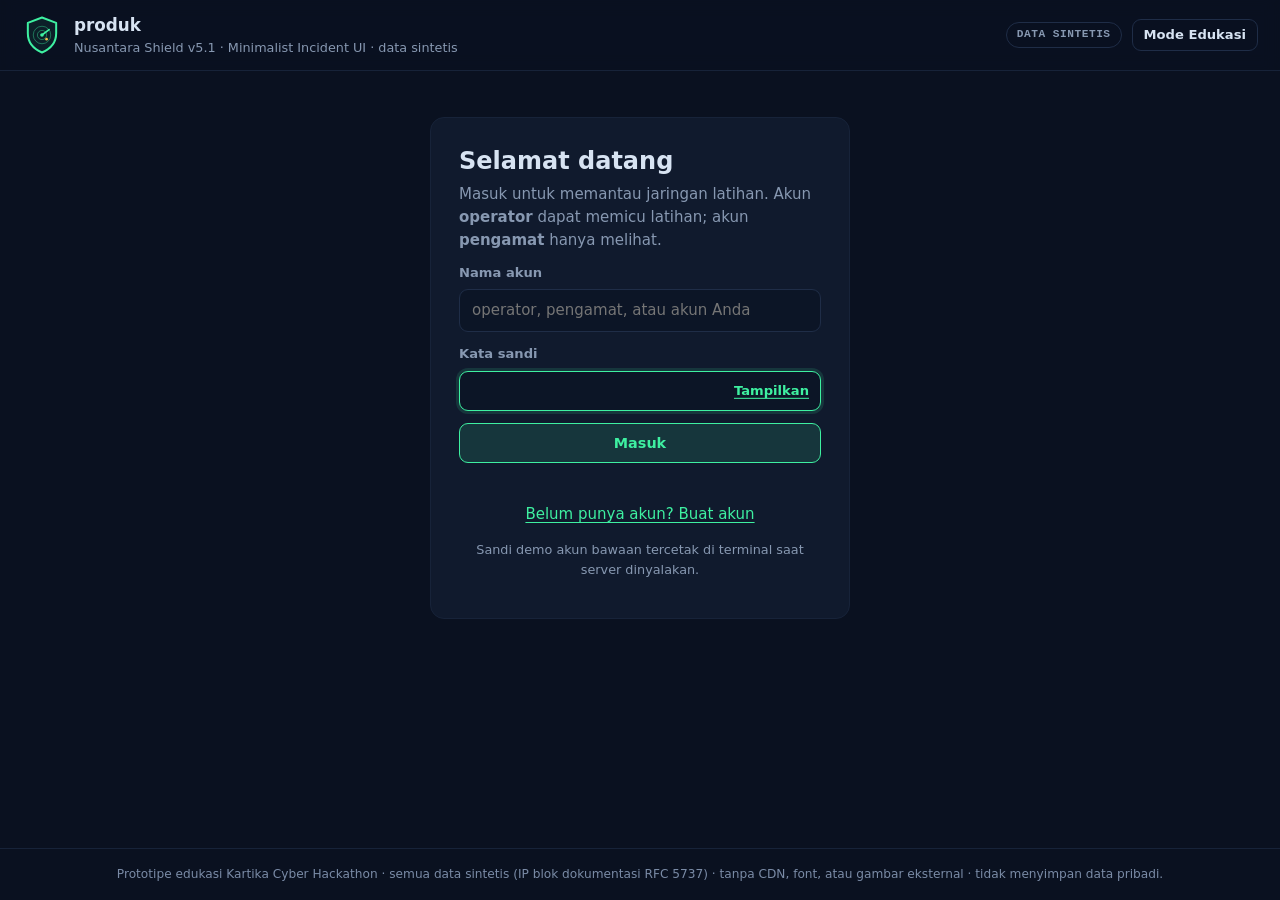
==== static/index.html @ 39dd7bf5 "Linimasa 60 menit, pita anomali AI per aset, KPI MTTC dan insiden - Linimasa 60 x 1 menit berlabel "" ====
<!DOCTYPE html>
<html lang="id">
<head>
  <meta charset="utf-8">
  <meta name="viewport" content="width=device-width, initial-scale=1">
  <meta name="color-scheme" content="dark">
  <title>Nusantara Shield v5.1</title>
  <!-- Semua gaya & skrip berasal dari server sendiri (sesuai Content-Security-Policy).
       Tidak ada CDN, font, atau gambar dari luar: aplikasi siap berjalan tanpa internet. -->
  <link rel="stylesheet" href="/static/style.css">
  <script src="/static/penjadwal.js" defer></script>  <!-- Fase 3: satu mesin animasi berbasis visibilitas -->
  <script src="/static/radar.js" defer></script>
  <script src="/static/peta.js" defer></script>
  <script src="/static/app.js" defer></script>
</head>
<body>
  <a class="lewati" href="#konten">Lewati ke konten</a>

  <!-- ===================== KEPALA ===================== -->
  <header class="kepala">
    <div class="merek">
      <!-- Logo generik: perisai abstrak + sapuan radar. Bukan logo instansi mana pun. -->
      <svg class="logo" viewBox="0 0 48 48" role="img" aria-label="Logo sistem">
        <path class="logo-perisai" d="M24 3 41 9.5V22c0 11-7.4 19-17 23C14.4 41 7 33 7 22V9.5Z"/>
        <circle class="logo-cincin" cx="24" cy="24" r="10.5"/>
        <circle class="logo-cincin" cx="24" cy="24" r="5.5"/>
        <path class="logo-sapu" d="M24 24 32.5 17.5"/>
        <circle class="logo-pusat" cx="24" cy="24" r="2.2"/>
        <circle class="logo-titik" cx="29.5" cy="29" r="1.6"/>
      </svg>
      <div>
        <p class="nama-produk" data-istilah="produk"></p>
        <p class="sub">Nusantara Shield v5.1 · Minimalist Incident UI · data sintetis</p>
      </div>
    </div>
    <div class="kepala-kanan">
      <span id="pil-postur" class="pil-status" data-tingkat="aman" hidden><span class="led"></span><span id="pil-postur-teks">Aman</span></span>
      <span id="koneksi" class="koneksi" data-status="mati" hidden title="Status sambungan ke server"><span class="led"></span><span id="koneksi-teks">–</span></span>
      <span class="lencana-demo" title="Seluruh data dalam aplikasi ini buatan, bukan data warga">Data sintetis</span>
      <button id="tombol-edu" class="tombol halus kecil" type="button" aria-pressed="false">Mode Edukasi</button>
      <div id="info-sesi" class="sesi" hidden>
        <span class="avatar" aria-hidden="true" id="avatar-sesi"></span>
        <span><span id="nama-sesi" class="tebal"></span> <span id="peran-sesi" class="redup"></span></span>
        <button id="tombol-keluar" class="tombol halus kecil" type="button">Keluar</button>
      </div>
    </div>
  </header>

  <main id="konten">
    <!-- ===================== LOGIN ===================== -->
    <section id="bagian-login" class="login-wadah" aria-labelledby="judul-login">
      <div class="kartu login-kartu">
        <h1 id="judul-login">Selamat datang</h1>
        <p class="redup">Masuk untuk memantau jaringan latihan. Akun <b>operator</b> dapat memicu latihan; akun <b>pengamat</b> hanya melihat.</p>
        <form id="form-login" autocomplete="off" novalidate>
          <label class="bidang">
            <span>Nama akun</span>
            <input id="login-nama" type="text" maxlength="20" required autocomplete="username"
                   autocapitalize="none" spellcheck="false" placeholder="operator, pengamat, atau akun Anda">
          </label>
          <label class="bidang">
            <span>Kata sandi</span>
            <span class="input-sandi">
              <input id="login-sandi" type="password" maxlength="128" required autocomplete="current-password">
              <button type="button" id="intip-sandi" class="tautan kecil" aria-pressed="false">Tampilkan</button>
            </span>
          </label>
          <button class="tombol utama penuh" type="submit" id="tombol-masuk">Masuk</button>
          <p id="pesan-login" class="pesan galat" role="alert"></p>
        </form>

        <!-- Fase 5 (audit #7): pendaftaran akun mandiri -->
        <form id="form-daftar" autocomplete="off" novalidate hidden aria-labelledby="judul-daftar">
          <h2 id="judul-daftar" class="judul-daftar">Buat akun baru</h2>
          <label class="bidang">
            <span>Nama akun</span>
            <input id="daftar-nama" type="text" maxlength="20" required autocomplete="username" autocapitalize="none"
                   spellcheck="false" aria-describedby="petunjuk-nama">
            <small id="petunjuk-nama" class="petunjuk">3–20 karakter: huruf kecil, angka, atau _ · diawali huruf</small>
          </label>
          <label class="bidang">
            <span>Kata sandi <small class="redup">(minimal 12 karakter)</small></span>
            <input id="daftar-sandi" type="password" maxlength="128" required autocomplete="new-password">
          </label>
          <label class="bidang">
            <span>Ulangi kata sandi</span>
            <input id="daftar-sandi2" type="password" maxlength="128" required autocomplete="new-password">
          </label>
          <fieldset class="pilih-peran">
            <legend>Peran</legend>
            <label><input type="radio" name="daftar-peran" value="pengamat" checked>
              <span><b>Pengamat</b><small>Hanya melihat dasbor. Bisa dibuat siapa saja.</small></span></label>
            <label><input type="radio" name="daftar-peran" value="operator">
              <span><b>Operator</b><small>Bisa memicu latihan &amp; isolasi. Wajib kode undangan dari administrator.</small></span></label>
          </fieldset>
          <label class="bidang" id="bidang-kode" hidden>
            <span>Kode undangan operator</span>
            <input id="daftar-kode" type="password" maxlength="128" autocomplete="off">
          </label>
          <button class="tombol utama penuh" type="submit" id="tombol-daftar">Buat akun</button>
          <p id="pesan-daftar" class="pesan galat" role="alert"></p>
        </form>
        <p class="ganti-form"><button type="button" class="tautan" id="ganti-form" aria-controls="form-daftar">Belum punya akun? Buat akun</button></p>
        <p class="catatan-kecil">Sandi demo akun bawaan tercetak di terminal saat server dinyalakan.</p>
      </div>
    </section>

    <!-- ===================== APLIKASI ===================== -->
    <div id="aplikasi" hidden>

      <!-- ========== TATA POSKO 24 JAM ==========
           Kiri: gambaran (topologi/peta + radio CTI). Kanan: REL KEPUTUSAN yang selalu terlihat
           (lengket saat digulir): Action Center → Prediksi CTI + AI (WASPADA) → Log. -->
      <div class="tata-posko">
        <div class="tata-pantau">
        <!-- ========== EXECUTIVE OVERVIEW (panel utama lebar) ========== -->
        <section id="exec" class="panel exec" data-postur="aman" aria-labelledby="judul-exec">
          <h2 id="judul-exec">Executive Overview
            <span class="sakelar-tampilan" role="group" aria-label="Mode tampilan Executive Overview">
              <button type="button" class="sakelar" id="mode-makro" data-mode="makro" aria-pressed="false">
                <svg viewBox="0 0 24 24" aria-hidden="true"><circle cx="12" cy="12" r="9"/><path d="M3 12h18M12 3c3 3.2 3 14.8 0 18M12 3c-3 3.2-3 14.8 0 18"/></svg>
                Peta Global <small>Makro</small><i class="titik-notif" hidden></i></button>
              <button type="button" class="sakelar" id="mode-mikro" data-mode="mikro" aria-pressed="true">
                <svg viewBox="0 0 24 24" aria-hidden="true"><rect x="3" y="4" width="7" height="5" rx="1.5"/><rect x="14" y="4" width="7" height="5" rx="1.5"/><rect x="8.5" y="15" width="7" height="5" rx="1.5"/><path d="M6.5 9v2.5h11V9M12 11.5V15"/></svg>
                Topologi Internal <small>Mikro</small><i class="titik-notif" hidden></i></button>
            </span>
            <small id="cap-waktu">menunggu data…</small></h2>
          <div class="exec-grid tunggal">
            <div>
              <div id="postur" class="postur" data-tingkat="aman">
                <div class="label-kecil">Postur</div>
                <div class="postur-nilai" id="postur-nilai">–</div>
                <p class="postur-ringkas" id="postur-ringkas" aria-live="polite">Menyambung ke server…</p>
              </div>
              <div id="kesiapan" class="kesiapan" data-huruf="–">
                <div class="label-kecil" data-istilah="kesiapan"></div>
                <div class="kesiapan-isi">
                  <div class="kesiapan-huruf" id="kesiapan-huruf" aria-live="polite">–</div>
                  <div class="kesiapan-sub">
                    <span>Kerawanan <b id="kesiapan-k">–</b></span>
                    <span>Insiden <b id="kesiapan-i">–</b></span>
                  </div>
                </div>
                <div class="kesiapan-layanan" id="kesiapan-layanan" aria-label="Nilai per layanan"></div>
              </div>
              <div class="kpis">
                <div class="kpi"><div class="k">Aset sehat</div><div class="v" id="kpi-sehat">–</div></div>
                <div class="kpi"><div class="k">Host terpantau</div><div class="v" id="kpi-host">–</div></div>
                <div class="kpi"><div class="k">Anomali aktif</div><div class="v" id="kpi-anomali">–</div></div>
                <div class="kpi"><div class="k">Kepatuhan backup</div><div class="v" id="kpi-backup">–</div></div>
                <div class="kpi" title="Rata-rata waktu dari insiden dimulai sampai langkah penahanan playbook selesai, untuk semua insiden sejak posko aktif"><div class="k">Waktu respons (MTTC)</div><div class="v" id="kpi-mttc">–</div></div>
                <div class="kpi" title="Jumlah insiden latihan yang dimulai sejak posko dibuka (atau sejak demo diatur ulang)"><div class="k">Insiden sejak posko aktif</div><div class="v" id="kpi-insiden">–</div></div>
              </div>
            </div>
            <div>
              <!-- ===== MODE MAKRO: Peta Ancaman Global (satelit pemantau) ===== -->
              <div id="tampilan-makro" class="tampilan" hidden>
                <div class="peta-kotak" id="peta-kotak">
                  <svg class="peta" viewBox="0 0 1000 361" role="img"
                       aria-label="Peta ancaman global: titik-titik daratan dunia dengan Nusantara di tengah; garis lengkung menunjukkan arah datangnya ancaman simulasi">
                    <g class="peta-garis-lintang">
                      <path d="M0 208.3H1000"/><path class="tropis" d="M0 143.2H1000M0 273.4H1000"/>
                    </g>
                    <!-- Peta dunia dot-matrix: 2726 titik, sumber garis pantai: Natural Earth (domain publik) lewat world-atlas; viewBox 0 0 1000 361 -->
                    <path class="peta-daratan" d="M828.5 3.5h0M835.4 3.5h0M842.4 3.5h0M849.3 3.5h0M897.9 3.5h0M911.8 3.5h0M918.8 3.5h0M932.6 3.5h0M22.9 3.5h0M29.9 3.5h0M36.8 3.5h0M43.8 3.5h0M50.7 3.5h0M57.6 3.5h0M64.6 3.5h0M71.5 3.5h0M78.5 3.5h0M85.4 3.5h0M92.4 3.5h0M99.3 3.5h0M106.3 3.5h0M113.2 3.5h0M328.5 3.5h0M411.8 3.5h0M418.8 3.5h0M425.7 3.5h0M432.6 3.5h0M439.6 3.5h0M446.5 3.5h0M453.5 3.5h0M460.4 3.5h0M467.4 3.5h0M481.3 3.5h0M564.6 3.5h0M675.7 10.4h0M738.2 10.4h0M849.3 10.4h0M856.3 10.4h0M863.2 10.4h0M870.1 10.4h0M877.1 10.4h0M904.9 10.4h0M911.8 10.4h0M932.6 10.4h0M939.6 10.4h0M946.5 10.4h0M953.5 10.4h0M960.4 10.4h0M967.4 10.4h0M974.3 10.4h0M22.9 10.4h0M29.9 10.4h0M36.8 10.4h0M43.8 10.4h0M50.7 10.4h0M57.6 10.4h0M64.6 10.4h0M71.5 10.4h0M78.5 10.4h0M85.4 10.4h0M92.4 10.4h0M99.3 10.4h0M106.3 10.4h0M321.5 10.4h0M363.2 10.4h0M370.1 10.4h0M377.1 10.4h0M391 10.4h0M397.9 10.4h0M404.9 10.4h0M411.8 10.4h0M418.8 10.4h0M425.7 10.4h0M432.6 10.4h0M439.6 10.4h0M446.5 10.4h0M453.5 10.4h0M460.4 10.4h0M467.4 10.4h0M474.3 10.4h0M481.3 10.4h0M488.2 10.4h0M495.1 10.4h0M502.1 10.4h0M509 10.4h0M516 10.4h0M522.9 10.4h0M529.9 10.4h0M543.8 10.4h0M550.7 10.4h0M557.6 10.4h0M564.6 10.4h0M571.5 10.4h0M578.5 10.4h0M585.4 10.4h0M592.4 10.4h0M717.4 17.4h0M724.3 17.4h0M731.3 17.4h0M738.2 17.4h0M745.1 17.4h0M752.1 17.4h0M759 17.4h0M766 17.4h0M772.9 17.4h0M779.9 17.4h0M786.8 17.4h0M793.8 17.4h0M800.7 17.4h0M807.6 17.4h0M814.6 17.4h0M821.5 17.4h0M828.5 17.4h0M835.4 17.4h0M842.4 17.4h0M849.3 17.4h0M863.2 17.4h0M877.1 17.4h0M904.9 17.4h0M918.8 17.4h0M925.7 17.4h0M939.6 17.4h0M960.4 17.4h0M967.4 17.4h0M974.3 17.4h0M981.3 17.4h0M36.8 17.4h0M43.8 17.4h0M50.7 17.4h0M57.6 17.4h0M64.6 17.4h0M71.5 17.4h0M78.5 17.4h0M85.4 17.4h0M92.4 17.4h0M99.3 17.4h0M217.4 17.4h0M224.3 17.4h0M231.3 17.4h0M238.2 17.4h0M245.1 17.4h0M252.1 17.4h0M259 17.4h0M266 17.4h0M272.9 17.4h0M307.6 17.4h0M321.5 17.4h0M335.4 17.4h0M342.4 17.4h0M349.3 17.4h0M356.3 17.4h0M370.1 17.4h0M384 17.4h0M391 17.4h0M397.9 17.4h0M404.9 17.4h0M411.8 17.4h0M418.8 17.4h0M425.7 17.4h0M432.6 17.4h0M439.6 17.4h0M446.5 17.4h0M453.5 17.4h0M460.4 17.4h0M467.4 17.4h0M474.3 17.4h0M481.3 17.4h0M488.2 17.4h0M495.1 17.4h0M502.1 17.4h0M509 17.4h0M516 17.4h0M522.9 17.4h0M529.9 17.4h0M536.8 17.4h0M543.8 17.4h0M550.7 17.4h0M557.6 17.4h0M564.6 17.4h0M571.5 17.4h0M578.5 17.4h0M585.4 17.4h0M592.4 17.4h0M599.3 17.4h0M606.3 17.4h0M613.2 17.4h0M627.1 17.4h0M634 17.4h0M641 17.4h0M647.9 17.4h0M654.9 17.4h0M661.8 17.4h0M668.8 17.4h0M675.7 24.3h0M682.6 24.3h0M689.6 24.3h0M696.5 24.3h0M731.3 24.3h0M738.2 24.3h0M745.1 24.3h0M752.1 24.3h0M759 24.3h0M766 24.3h0M772.9 24.3h0M779.9 24.3h0M786.8 24.3h0M793.8 24.3h0M800.7 24.3h0M807.6 24.3h0M814.6 24.3h0M821.5 24.3h0M828.5 24.3h0M835.4 24.3h0M842.4 24.3h0M849.3 24.3h0M856.3 24.3h0M863.2 24.3h0M870.1 24.3h0M877.1 24.3h0M884 24.3h0M891 24.3h0M897.9 24.3h0M904.9 24.3h0M911.8 24.3h0M918.8 24.3h0M925.7 24.3h0M932.6 24.3h0M967.4 24.3h0M974.3 24.3h0M981.3 24.3h0M988.2 24.3h0M995.1 24.3h0M29.9 24.3h0M36.8 24.3h0M43.8 24.3h0M50.7 24.3h0M57.6 24.3h0M64.6 24.3h0M71.5 24.3h0M127.1 24.3h0M217.4 24.3h0M224.3 24.3h0M231.3 24.3h0M238.2 24.3h0M245.1 24.3h0M252.1 24.3h0M259 24.3h0M266 24.3h0M279.9 24.3h0M300.7 24.3h0M307.6 24.3h0M314.6 24.3h0M321.5 24.3h0M328.5 24.3h0M335.4 24.3h0M342.4 24.3h0M349.3 24.3h0M356.3 24.3h0M363.2 24.3h0M370.1 24.3h0M377.1 24.3h0M384 24.3h0M391 24.3h0M397.9 24.3h0M404.9 24.3h0M411.8 24.3h0M418.8 24.3h0M425.7 24.3h0M432.6 24.3h0M439.6 24.3h0M446.5 24.3h0M453.5 24.3h0M460.4 24.3h0M467.4 24.3h0M474.3 24.3h0M481.3 24.3h0M488.2 24.3h0M495.1 24.3h0M502.1 24.3h0M509 24.3h0M516 24.3h0M522.9 24.3h0M529.9 24.3h0M536.8 24.3h0M543.8 24.3h0M550.7 24.3h0M557.6 24.3h0M564.6 24.3h0M571.5 24.3h0M578.5 24.3h0M585.4 24.3h0M592.4 24.3h0M599.3 24.3h0M606.3 24.3h0M613.2 24.3h0M620.1 24.3h0M627.1 24.3h0M634 24.3h0M641 24.3h0M647.9 24.3h0M654.9 24.3h0M661.8 24.3h0M668.8 24.3h0M731.3 31.3h0M738.2 31.3h0M745.1 31.3h0M752.1 31.3h0M759 31.3h0M766 31.3h0M772.9 31.3h0M779.9 31.3h0M786.8 31.3h0M793.8 31.3h0M800.7 31.3h0M807.6 31.3h0M814.6 31.3h0M821.5 31.3h0M828.5 31.3h0M835.4 31.3h0M842.4 31.3h0M849.3 31.3h0M856.3 31.3h0M863.2 31.3h0M870.1 31.3h0M877.1 31.3h0M884 31.3h0M891 31.3h0M897.9 31.3h0M904.9 31.3h0M911.8 31.3h0M918.8 31.3h0M932.6 31.3h0M946.5 31.3h0M974.3 31.3h0M981.3 31.3h0M988.2 31.3h0M29.9 31.3h0M36.8 31.3h0M43.8 31.3h0M50.7 31.3h0M57.6 31.3h0M120.1 31.3h0M196.5 31.3h0M203.5 31.3h0M210.4 31.3h0M217.4 31.3h0M224.3 31.3h0M238.2 31.3h0M245.1 31.3h0M252.1 31.3h0M259 31.3h0M266 31.3h0M272.9 31.3h0M279.9 31.3h0M286.8 31.3h0M293.8 31.3h0M300.7 31.3h0M307.6 31.3h0M314.6 31.3h0M321.5 31.3h0M328.5 31.3h0M335.4 31.3h0M342.4 31.3h0M349.3 31.3h0M356.3 31.3h0M363.2 31.3h0M370.1 31.3h0M377.1 31.3h0M384 31.3h0M391 31.3h0M397.9 31.3h0M404.9 31.3h0M411.8 31.3h0M418.8 31.3h0M425.7 31.3h0M432.6 31.3h0M439.6 31.3h0M446.5 31.3h0M453.5 31.3h0M460.4 31.3h0M467.4 31.3h0M474.3 31.3h0M481.3 31.3h0M488.2 31.3h0M495.1 31.3h0M502.1 31.3h0M509 31.3h0M516 31.3h0M522.9 31.3h0M529.9 31.3h0M536.8 31.3h0M543.8 31.3h0M550.7 31.3h0M557.6 31.3h0M564.6 31.3h0M571.5 31.3h0M578.5 31.3h0M585.4 31.3h0M592.4 31.3h0M599.3 31.3h0M606.3 31.3h0M613.2 31.3h0M620.1 31.3h0M627.1 31.3h0M634 31.3h0M641 31.3h0M647.9 31.3h0M654.9 31.3h0M661.8 31.3h0M717.4 38.2h0M724.3 38.2h0M731.3 38.2h0M738.2 38.2h0M745.1 38.2h0M752.1 38.2h0M759 38.2h0M766 38.2h0M772.9 38.2h0M779.9 38.2h0M786.8 38.2h0M793.8 38.2h0M800.7 38.2h0M807.6 38.2h0M814.6 38.2h0M821.5 38.2h0M828.5 38.2h0M835.4 38.2h0M842.4 38.2h0M849.3 38.2h0M856.3 38.2h0M863.2 38.2h0M870.1 38.2h0M877.1 38.2h0M884 38.2h0M891 38.2h0M897.9 38.2h0M904.9 38.2h0M960.4 38.2h0M967.4 38.2h0M43.8 38.2h0M50.7 38.2h0M189.6 38.2h0M196.5 38.2h0M203.5 38.2h0M210.4 38.2h0M217.4 38.2h0M238.2 38.2h0M245.1 38.2h0M252.1 38.2h0M259 38.2h0M266 38.2h0M272.9 38.2h0M279.9 38.2h0M286.8 38.2h0M293.8 38.2h0M300.7 38.2h0M307.6 38.2h0M314.6 38.2h0M321.5 38.2h0M328.5 38.2h0M335.4 38.2h0M342.4 38.2h0M349.3 38.2h0M356.3 38.2h0M363.2 38.2h0M370.1 38.2h0M377.1 38.2h0M384 38.2h0M391 38.2h0M397.9 38.2h0M404.9 38.2h0M411.8 38.2h0M418.8 38.2h0M425.7 38.2h0M432.6 38.2h0M439.6 38.2h0M446.5 38.2h0M453.5 38.2h0M460.4 38.2h0M467.4 38.2h0M474.3 38.2h0M481.3 38.2h0M488.2 38.2h0M495.1 38.2h0M502.1 38.2h0M509 38.2h0M516 38.2h0M522.9 38.2h0M529.9 38.2h0M536.8 38.2h0M543.8 38.2h0M550.7 38.2h0M557.6 38.2h0M564.6 38.2h0M571.5 38.2h0M578.5 38.2h0M585.4 38.2h0M592.4 38.2h0M599.3 38.2h0M606.3 38.2h0M620.1 38.2h0M634 38.2h0M641 38.2h0M647.9 38.2h0M738.2 45.1h0M745.1 45.1h0M800.7 45.1h0M807.6 45.1h0M814.6 45.1h0M821.5 45.1h0M828.5 45.1h0M835.4 45.1h0M842.4 45.1h0M849.3 45.1h0M856.3 45.1h0M863.2 45.1h0M870.1 45.1h0M877.1 45.1h0M884 45.1h0M891 45.1h0M897.9 45.1h0M904.9 45.1h0M911.8 45.1h0M960.4 45.1h0M967.4 45.1h0M974.3 45.1h0M981.3 45.1h0M988.2 45.1h0M995.1 45.1h0M189.6 45.1h0M196.5 45.1h0M203.5 45.1h0M210.4 45.1h0M217.4 45.1h0M238.2 45.1h0M245.1 45.1h0M252.1 45.1h0M259 45.1h0M266 45.1h0M272.9 45.1h0M279.9 45.1h0M286.8 45.1h0M293.8 45.1h0M300.7 45.1h0M307.6 45.1h0M314.6 45.1h0M321.5 45.1h0M328.5 45.1h0M335.4 45.1h0M342.4 45.1h0M349.3 45.1h0M356.3 45.1h0M363.2 45.1h0M370.1 45.1h0M377.1 45.1h0M384 45.1h0M391 45.1h0M397.9 45.1h0M404.9 45.1h0M411.8 45.1h0M418.8 45.1h0M425.7 45.1h0M432.6 45.1h0M439.6 45.1h0M446.5 45.1h0M453.5 45.1h0M460.4 45.1h0M467.4 45.1h0M474.3 45.1h0M481.3 45.1h0M488.2 45.1h0M495.1 45.1h0M502.1 45.1h0M509 45.1h0M516 45.1h0M522.9 45.1h0M529.9 45.1h0M536.8 45.1h0M543.8 45.1h0M550.7 45.1h0M557.6 45.1h0M564.6 45.1h0M620.1 45.1h0M627.1 45.1h0M731.3 52.1h0M807.6 52.1h0M814.6 52.1h0M821.5 52.1h0M828.5 52.1h0M835.4 52.1h0M842.4 52.1h0M849.3 52.1h0M856.3 52.1h0M863.2 52.1h0M870.1 52.1h0M877.1 52.1h0M884 52.1h0M891 52.1h0M897.9 52.1h0M904.9 52.1h0M911.8 52.1h0M918.8 52.1h0M925.7 52.1h0M953.5 52.1h0M960.4 52.1h0M967.4 52.1h0M974.3 52.1h0M981.3 52.1h0M988.2 52.1h0M995.1 52.1h0M161.8 52.1h0M196.5 52.1h0M210.4 52.1h0M231.3 52.1h0M238.2 52.1h0M245.1 52.1h0M252.1 52.1h0M259 52.1h0M266 52.1h0M272.9 52.1h0M279.9 52.1h0M286.8 52.1h0M293.8 52.1h0M300.7 52.1h0M307.6 52.1h0M314.6 52.1h0M321.5 52.1h0M328.5 52.1h0M335.4 52.1h0M342.4 52.1h0M349.3 52.1h0M356.3 52.1h0M363.2 52.1h0M370.1 52.1h0M377.1 52.1h0M384 52.1h0M391 52.1h0M397.9 52.1h0M404.9 52.1h0M411.8 52.1h0M418.8 52.1h0M425.7 52.1h0M432.6 52.1h0M439.6 52.1h0M446.5 52.1h0M453.5 52.1h0M460.4 52.1h0M467.4 52.1h0M474.3 52.1h0M481.3 52.1h0M488.2 52.1h0M495.1 52.1h0M502.1 52.1h0M509 52.1h0M516 52.1h0M522.9 52.1h0M529.9 52.1h0M536.8 52.1h0M543.8 52.1h0M550.7 52.1h0M606.3 52.1h0M613.2 52.1h0M620.1 52.1h0M814.6 59h0M821.5 59h0M828.5 59h0M835.4 59h0M842.4 59h0M849.3 59h0M856.3 59h0M863.2 59h0M870.1 59h0M877.1 59h0M884 59h0M891 59h0M897.9 59h0M904.9 59h0M911.8 59h0M918.8 59h0M925.7 59h0M932.6 59h0M939.6 59h0M953.5 59h0M960.4 59h0M967.4 59h0M974.3 59h0M981.3 59h0M988.2 59h0M995.1 59h0M2.1 59h0M9 59h0M147.9 59h0M154.9 59h0M168.8 59h0M196.5 59h0M203.5 59h0M210.4 59h0M217.4 59h0M224.3 59h0M231.3 59h0M238.2 59h0M245.1 59h0M252.1 59h0M259 59h0M266 59h0M272.9 59h0M279.9 59h0M286.8 59h0M293.8 59h0M300.7 59h0M307.6 59h0M314.6 59h0M321.5 59h0M328.5 59h0M335.4 59h0M342.4 59h0M349.3 59h0M356.3 59h0M363.2 59h0M370.1 59h0M377.1 59h0M384 59h0M391 59h0M397.9 59h0M404.9 59h0M411.8 59h0M418.8 59h0M425.7 59h0M432.6 59h0M439.6 59h0M446.5 59h0M453.5 59h0M460.4 59h0M467.4 59h0M474.3 59h0M481.3 59h0M488.2 59h0M495.1 59h0M502.1 59h0M509 59h0M516 59h0M522.9 59h0M529.9 59h0M536.8 59h0M543.8 59h0M550.7 59h0M557.6 59h0M606.3 59h0M613.2 59h0M821.5 66h0M828.5 66h0M835.4 66h0M842.4 66h0M849.3 66h0M856.3 66h0M863.2 66h0M870.1 66h0M877.1 66h0M884 66h0M891 66h0M897.9 66h0M904.9 66h0M911.8 66h0M918.8 66h0M925.7 66h0M932.6 66h0M939.6 66h0M946.5 66h0M953.5 66h0M960.4 66h0M967.4 66h0M974.3 66h0M981.3 66h0M988.2 66h0M995.1 66h0M2.1 66h0M9 66h0M16 66h0M168.8 66h0M175.7 66h0M182.6 66h0M189.6 66h0M196.5 66h0M203.5 66h0M210.4 66h0M217.4 66h0M224.3 66h0M231.3 66h0M238.2 66h0M245.1 66h0M252.1 66h0M259 66h0M266 66h0M272.9 66h0M279.9 66h0M286.8 66h0M293.8 66h0M300.7 66h0M307.6 66h0M314.6 66h0M321.5 66h0M328.5 66h0M335.4 66h0M342.4 66h0M349.3 66h0M356.3 66h0M363.2 66h0M370.1 66h0M377.1 66h0M384 66h0M391 66h0M397.9 66h0M404.9 66h0M411.8 66h0M418.8 66h0M425.7 66h0M432.6 66h0M439.6 66h0M446.5 66h0M453.5 66h0M460.4 66h0M467.4 66h0M474.3 66h0M481.3 66h0M488.2 66h0M495.1 66h0M502.1 66h0M509 66h0M516 66h0M522.9 66h0M529.9 66h0M536.8 66h0M543.8 66h0M550.7 66h0M557.6 66h0M828.5 72.9h0M835.4 72.9h0M842.4 72.9h0M849.3 72.9h0M856.3 72.9h0M863.2 72.9h0M870.1 72.9h0M877.1 72.9h0M884 72.9h0M891 72.9h0M897.9 72.9h0M904.9 72.9h0M911.8 72.9h0M918.8 72.9h0M925.7 72.9h0M932.6 72.9h0M939.6 72.9h0M946.5 72.9h0M953.5 72.9h0M960.4 72.9h0M967.4 72.9h0M974.3 72.9h0M988.2 72.9h0M16 72.9h0M168.8 72.9h0M175.7 72.9h0M182.6 72.9h0M189.6 72.9h0M196.5 72.9h0M203.5 72.9h0M210.4 72.9h0M217.4 72.9h0M224.3 72.9h0M231.3 72.9h0M238.2 72.9h0M245.1 72.9h0M252.1 72.9h0M259 72.9h0M266 72.9h0M272.9 72.9h0M279.9 72.9h0M286.8 72.9h0M293.8 72.9h0M300.7 72.9h0M307.6 72.9h0M314.6 72.9h0M321.5 72.9h0M328.5 72.9h0M335.4 72.9h0M342.4 72.9h0M349.3 72.9h0M356.3 72.9h0M363.2 72.9h0M370.1 72.9h0M377.1 72.9h0M384 72.9h0M391 72.9h0M397.9 72.9h0M404.9 72.9h0M411.8 72.9h0M418.8 72.9h0M425.7 72.9h0M432.6 72.9h0M439.6 72.9h0M446.5 72.9h0M453.5 72.9h0M460.4 72.9h0M467.4 72.9h0M474.3 72.9h0M481.3 72.9h0M488.2 72.9h0M495.1 72.9h0M502.1 72.9h0M509 72.9h0M516 72.9h0M522.9 72.9h0M529.9 72.9h0M536.8 72.9h0M543.8 72.9h0M550.7 72.9h0M557.6 72.9h0M835.4 79.9h0M842.4 79.9h0M849.3 79.9h0M856.3 79.9h0M863.2 79.9h0M870.1 79.9h0M877.1 79.9h0M884 79.9h0M891 79.9h0M897.9 79.9h0M904.9 79.9h0M911.8 79.9h0M918.8 79.9h0M925.7 79.9h0M932.6 79.9h0M939.6 79.9h0M946.5 79.9h0M953.5 79.9h0M960.4 79.9h0M967.4 79.9h0M974.3 79.9h0M981.3 79.9h0M988.2 79.9h0M2.1 79.9h0M175.7 79.9h0M182.6 79.9h0M189.6 79.9h0M196.5 79.9h0M203.5 79.9h0M210.4 79.9h0M217.4 79.9h0M224.3 79.9h0M231.3 79.9h0M238.2 79.9h0M245.1 79.9h0M252.1 79.9h0M266 79.9h0M279.9 79.9h0M286.8 79.9h0M293.8 79.9h0M300.7 79.9h0M307.6 79.9h0M321.5 79.9h0M328.5 79.9h0M335.4 79.9h0M342.4 79.9h0M349.3 79.9h0M356.3 79.9h0M363.2 79.9h0M370.1 79.9h0M377.1 79.9h0M384 79.9h0M391 79.9h0M397.9 79.9h0M404.9 79.9h0M411.8 79.9h0M418.8 79.9h0M425.7 79.9h0M432.6 79.9h0M439.6 79.9h0M446.5 79.9h0M453.5 79.9h0M460.4 79.9h0M467.4 79.9h0M474.3 79.9h0M481.3 79.9h0M488.2 79.9h0M495.1 79.9h0M502.1 79.9h0M509 79.9h0M516 79.9h0M522.9 79.9h0M529.9 79.9h0M536.8 79.9h0M543.8 79.9h0M550.7 79.9h0M828.5 86.8h0M835.4 86.8h0M842.4 86.8h0M849.3 86.8h0M856.3 86.8h0M863.2 86.8h0M870.1 86.8h0M877.1 86.8h0M884 86.8h0M891 86.8h0M897.9 86.8h0M904.9 86.8h0M911.8 86.8h0M918.8 86.8h0M925.7 86.8h0M932.6 86.8h0M939.6 86.8h0M946.5 86.8h0M953.5 86.8h0M960.4 86.8h0M967.4 86.8h0M974.3 86.8h0M168.8 86.8h0M175.7 86.8h0M182.6 86.8h0M189.6 86.8h0M203.5 86.8h0M217.4 86.8h0M224.3 86.8h0M231.3 86.8h0M238.2 86.8h0M245.1 86.8h0M286.8 86.8h0M293.8 86.8h0M300.7 86.8h0M314.6 86.8h0M321.5 86.8h0M328.5 86.8h0M335.4 86.8h0M342.4 86.8h0M349.3 86.8h0M356.3 86.8h0M363.2 86.8h0M370.1 86.8h0M377.1 86.8h0M384 86.8h0M391 86.8h0M397.9 86.8h0M404.9 86.8h0M411.8 86.8h0M418.8 86.8h0M425.7 86.8h0M432.6 86.8h0M439.6 86.8h0M446.5 86.8h0M453.5 86.8h0M460.4 86.8h0M467.4 86.8h0M474.3 86.8h0M481.3 86.8h0M488.2 86.8h0M495.1 86.8h0M502.1 86.8h0M509 86.8h0M516 86.8h0M522.9 86.8h0M529.9 86.8h0M536.8 86.8h0M543.8 86.8h0M571.5 86.8h0M828.5 93.8h0M835.4 93.8h0M842.4 93.8h0M849.3 93.8h0M856.3 93.8h0M863.2 93.8h0M870.1 93.8h0M877.1 93.8h0M884 93.8h0M891 93.8h0M897.9 93.8h0M904.9 93.8h0M911.8 93.8h0M918.8 93.8h0M925.7 93.8h0M932.6 93.8h0M939.6 93.8h0M946.5 93.8h0M953.5 93.8h0M960.4 93.8h0M967.4 93.8h0M154.9 93.8h0M161.8 93.8h0M168.8 93.8h0M175.7 93.8h0M210.4 93.8h0M217.4 93.8h0M231.3 93.8h0M238.2 93.8h0M245.1 93.8h0M252.1 93.8h0M266 93.8h0M272.9 93.8h0M286.8 93.8h0M293.8 93.8h0M300.7 93.8h0M307.6 93.8h0M328.5 93.8h0M335.4 93.8h0M342.4 93.8h0M349.3 93.8h0M356.3 93.8h0M363.2 93.8h0M370.1 93.8h0M377.1 93.8h0M384 93.8h0M391 93.8h0M397.9 93.8h0M404.9 93.8h0M411.8 93.8h0M418.8 93.8h0M425.7 93.8h0M432.6 93.8h0M439.6 93.8h0M446.5 93.8h0M453.5 93.8h0M460.4 93.8h0M467.4 93.8h0M474.3 93.8h0M481.3 93.8h0M488.2 93.8h0M495.1 93.8h0M502.1 93.8h0M509 93.8h0M516 93.8h0M522.9 93.8h0M529.9 93.8h0M564.6 93.8h0M835.4 100.7h0M842.4 100.7h0M849.3 100.7h0M856.3 100.7h0M863.2 100.7h0M870.1 100.7h0M877.1 100.7h0M884 100.7h0M891 100.7h0M897.9 100.7h0M904.9 100.7h0M911.8 100.7h0M918.8 100.7h0M925.7 100.7h0M932.6 100.7h0M939.6 100.7h0M946.5 100.7h0M953.5 100.7h0M147.9 100.7h0M154.9 100.7h0M161.8 100.7h0M168.8 100.7h0M217.4 100.7h0M231.3 100.7h0M252.1 100.7h0M259 100.7h0M266 100.7h0M272.9 100.7h0M279.9 100.7h0M286.8 100.7h0M293.8 100.7h0M300.7 100.7h0M307.6 100.7h0M328.5 100.7h0M335.4 100.7h0M342.4 100.7h0M349.3 100.7h0M356.3 100.7h0M363.2 100.7h0M370.1 100.7h0M377.1 100.7h0M384 100.7h0M391 100.7h0M397.9 100.7h0M404.9 100.7h0M411.8 100.7h0M418.8 100.7h0M425.7 100.7h0M432.6 100.7h0M439.6 100.7h0M446.5 100.7h0M453.5 100.7h0M460.4 100.7h0M467.4 100.7h0M474.3 100.7h0M481.3 100.7h0M488.2 100.7h0M495.1 100.7h0M522.9 100.7h0M564.6 100.7h0M835.4 107.6h0M842.4 107.6h0M849.3 107.6h0M856.3 107.6h0M863.2 107.6h0M870.1 107.6h0M877.1 107.6h0M884 107.6h0M891 107.6h0M897.9 107.6h0M904.9 107.6h0M911.8 107.6h0M918.8 107.6h0M925.7 107.6h0M932.6 107.6h0M939.6 107.6h0M946.5 107.6h0M953.5 107.6h0M960.4 107.6h0M175.7 107.6h0M182.6 107.6h0M189.6 107.6h0M196.5 107.6h0M266 107.6h0M272.9 107.6h0M279.9 107.6h0M286.8 107.6h0M293.8 107.6h0M300.7 107.6h0M307.6 107.6h0M314.6 107.6h0M321.5 107.6h0M328.5 107.6h0M335.4 107.6h0M342.4 107.6h0M349.3 107.6h0M356.3 107.6h0M363.2 107.6h0M370.1 107.6h0M377.1 107.6h0M384 107.6h0M391 107.6h0M397.9 107.6h0M404.9 107.6h0M411.8 107.6h0M418.8 107.6h0M425.7 107.6h0M432.6 107.6h0M439.6 107.6h0M446.5 107.6h0M453.5 107.6h0M460.4 107.6h0M467.4 107.6h0M474.3 107.6h0M481.3 107.6h0M488.2 107.6h0M495.1 107.6h0M502.1 107.6h0M529.9 107.6h0M550.7 107.6h0M557.6 107.6h0M849.3 114.6h0M856.3 114.6h0M863.2 114.6h0M870.1 114.6h0M877.1 114.6h0M884 114.6h0M891 114.6h0M897.9 114.6h0M904.9 114.6h0M911.8 114.6h0M918.8 114.6h0M925.7 114.6h0M932.6 114.6h0M939.6 114.6h0M946.5 114.6h0M154.9 114.6h0M161.8 114.6h0M168.8 114.6h0M175.7 114.6h0M182.6 114.6h0M189.6 114.6h0M196.5 114.6h0M272.9 114.6h0M279.9 114.6h0M286.8 114.6h0M293.8 114.6h0M300.7 114.6h0M307.6 114.6h0M314.6 114.6h0M321.5 114.6h0M328.5 114.6h0M335.4 114.6h0M342.4 114.6h0M349.3 114.6h0M356.3 114.6h0M363.2 114.6h0M370.1 114.6h0M377.1 114.6h0M384 114.6h0M391 114.6h0M397.9 114.6h0M404.9 114.6h0M411.8 114.6h0M418.8 114.6h0M425.7 114.6h0M432.6 114.6h0M439.6 114.6h0M446.5 114.6h0M453.5 114.6h0M460.4 114.6h0M467.4 114.6h0M474.3 114.6h0M481.3 114.6h0M488.2 114.6h0M495.1 114.6h0M502.1 114.6h0M543.8 114.6h0M849.3 121.5h0M863.2 121.5h0M870.1 121.5h0M877.1 121.5h0M884 121.5h0M891 121.5h0M897.9 121.5h0M904.9 121.5h0M911.8 121.5h0M918.8 121.5h0M925.7 121.5h0M932.6 121.5h0M939.6 121.5h0M147.9 121.5h0M154.9 121.5h0M161.8 121.5h0M168.8 121.5h0M175.7 121.5h0M182.6 121.5h0M189.6 121.5h0M196.5 121.5h0M203.5 121.5h0M210.4 121.5h0M217.4 121.5h0M231.3 121.5h0M238.2 121.5h0M245.1 121.5h0M259 121.5h0M272.9 121.5h0M279.9 121.5h0M286.8 121.5h0M293.8 121.5h0M300.7 121.5h0M307.6 121.5h0M314.6 121.5h0M321.5 121.5h0M328.5 121.5h0M335.4 121.5h0M342.4 121.5h0M349.3 121.5h0M356.3 121.5h0M363.2 121.5h0M370.1 121.5h0M377.1 121.5h0M384 121.5h0M391 121.5h0M397.9 121.5h0M404.9 121.5h0M411.8 121.5h0M418.8 121.5h0M425.7 121.5h0M432.6 121.5h0M439.6 121.5h0M446.5 121.5h0M453.5 121.5h0M460.4 121.5h0M467.4 121.5h0M474.3 121.5h0M481.3 121.5h0M488.2 121.5h0M495.1 121.5h0M502.1 121.5h0M509 121.5h0M856.3 128.5h0M863.2 128.5h0M870.1 128.5h0M877.1 128.5h0M884 128.5h0M891 128.5h0M897.9 128.5h0M904.9 128.5h0M946.5 128.5h0M147.9 128.5h0M154.9 128.5h0M161.8 128.5h0M168.8 128.5h0M175.7 128.5h0M182.6 128.5h0M189.6 128.5h0M196.5 128.5h0M203.5 128.5h0M210.4 128.5h0M217.4 128.5h0M224.3 128.5h0M231.3 128.5h0M238.2 128.5h0M245.1 128.5h0M252.1 128.5h0M259 128.5h0M266 128.5h0M272.9 128.5h0M279.9 128.5h0M286.8 128.5h0M293.8 128.5h0M300.7 128.5h0M314.6 128.5h0M321.5 128.5h0M328.5 128.5h0M335.4 128.5h0M342.4 128.5h0M349.3 128.5h0M356.3 128.5h0M363.2 128.5h0M370.1 128.5h0M377.1 128.5h0M384 128.5h0M391 128.5h0M397.9 128.5h0M404.9 128.5h0M411.8 128.5h0M418.8 128.5h0M425.7 128.5h0M432.6 128.5h0M439.6 128.5h0M446.5 128.5h0M453.5 128.5h0M460.4 128.5h0M467.4 128.5h0M474.3 128.5h0M481.3 128.5h0M488.2 128.5h0M495.1 128.5h0M502.1 128.5h0M509 128.5h0M870.1 135.4h0M877.1 135.4h0M884 135.4h0M891 135.4h0M897.9 135.4h0M946.5 135.4h0M134 135.4h0M141 135.4h0M147.9 135.4h0M154.9 135.4h0M161.8 135.4h0M168.8 135.4h0M175.7 135.4h0M182.6 135.4h0M189.6 135.4h0M196.5 135.4h0M203.5 135.4h0M210.4 135.4h0M217.4 135.4h0M224.3 135.4h0M231.3 135.4h0M238.2 135.4h0M245.1 135.4h0M252.1 135.4h0M259 135.4h0M266 135.4h0M279.9 135.4h0M286.8 135.4h0M293.8 135.4h0M300.7 135.4h0M307.6 135.4h0M335.4 135.4h0M342.4 135.4h0M349.3 135.4h0M356.3 135.4h0M363.2 135.4h0M370.1 135.4h0M377.1 135.4h0M384 135.4h0M391 135.4h0M397.9 135.4h0M404.9 135.4h0M411.8 135.4h0M418.8 135.4h0M425.7 135.4h0M432.6 135.4h0M439.6 135.4h0M446.5 135.4h0M453.5 135.4h0M460.4 135.4h0M467.4 135.4h0M474.3 135.4h0M481.3 135.4h0M488.2 135.4h0M495.1 135.4h0M502.1 135.4h0M877.1 142.4h0M884 142.4h0M891 142.4h0M897.9 142.4h0M134 142.4h0M141 142.4h0M147.9 142.4h0M154.9 142.4h0M161.8 142.4h0M168.8 142.4h0M175.7 142.4h0M182.6 142.4h0M189.6 142.4h0M196.5 142.4h0M203.5 142.4h0M210.4 142.4h0M217.4 142.4h0M224.3 142.4h0M231.3 142.4h0M238.2 142.4h0M245.1 142.4h0M252.1 142.4h0M259 142.4h0M266 142.4h0M279.9 142.4h0M286.8 142.4h0M293.8 142.4h0M300.7 142.4h0M307.6 142.4h0M314.6 142.4h0M321.5 142.4h0M328.5 142.4h0M363.2 142.4h0M370.1 142.4h0M377.1 142.4h0M384 142.4h0M391 142.4h0M397.9 142.4h0M404.9 142.4h0M411.8 142.4h0M418.8 142.4h0M425.7 142.4h0M432.6 142.4h0M439.6 142.4h0M446.5 142.4h0M453.5 142.4h0M460.4 142.4h0M467.4 142.4h0M474.3 142.4h0M481.3 142.4h0M488.2 142.4h0M495.1 142.4h0M509 142.4h0M884 149.3h0M891 149.3h0M897.9 149.3h0M925.7 149.3h0M127.1 149.3h0M134 149.3h0M141 149.3h0M147.9 149.3h0M154.9 149.3h0M161.8 149.3h0M168.8 149.3h0M175.7 149.3h0M182.6 149.3h0M189.6 149.3h0M196.5 149.3h0M203.5 149.3h0M210.4 149.3h0M217.4 149.3h0M224.3 149.3h0M231.3 149.3h0M238.2 149.3h0M245.1 149.3h0M252.1 149.3h0M259 149.3h0M266 149.3h0M272.9 149.3h0M286.8 149.3h0M293.8 149.3h0M300.7 149.3h0M307.6 149.3h0M314.6 149.3h0M321.5 149.3h0M328.5 149.3h0M335.4 149.3h0M370.1 149.3h0M377.1 149.3h0M384 149.3h0M391 149.3h0M397.9 149.3h0M404.9 149.3h0M411.8 149.3h0M884 156.3h0M891 156.3h0M897.9 156.3h0M904.9 156.3h0M918.8 156.3h0M925.7 156.3h0M974.3 156.3h0M981.3 156.3h0M134 156.3h0M141 156.3h0M147.9 156.3h0M154.9 156.3h0M161.8 156.3h0M168.8 156.3h0M175.7 156.3h0M182.6 156.3h0M189.6 156.3h0M196.5 156.3h0M203.5 156.3h0M210.4 156.3h0M217.4 156.3h0M224.3 156.3h0M231.3 156.3h0M238.2 156.3h0M245.1 156.3h0M252.1 156.3h0M259 156.3h0M266 156.3h0M272.9 156.3h0M286.8 156.3h0M293.8 156.3h0M300.7 156.3h0M307.6 156.3h0M314.6 156.3h0M321.5 156.3h0M328.5 156.3h0M377.1 156.3h0M384 156.3h0M391 156.3h0M397.9 156.3h0M404.9 156.3h0M904.9 163.2h0M911.8 163.2h0M918.8 163.2h0M925.7 163.2h0M2.1 163.2h0M127.1 163.2h0M134 163.2h0M141 163.2h0M147.9 163.2h0M154.9 163.2h0M161.8 163.2h0M168.8 163.2h0M175.7 163.2h0M182.6 163.2h0M189.6 163.2h0M196.5 163.2h0M203.5 163.2h0M210.4 163.2h0M217.4 163.2h0M224.3 163.2h0M231.3 163.2h0M238.2 163.2h0M245.1 163.2h0M252.1 163.2h0M259 163.2h0M266 163.2h0M272.9 163.2h0M279.9 163.2h0M293.8 163.2h0M300.7 163.2h0M307.6 163.2h0M314.6 163.2h0M377.1 163.2h0M384 163.2h0M391 163.2h0M925.7 170.1h0M932.6 170.1h0M939.6 170.1h0M127.1 170.1h0M134 170.1h0M141 170.1h0M147.9 170.1h0M154.9 170.1h0M161.8 170.1h0M168.8 170.1h0M175.7 170.1h0M182.6 170.1h0M189.6 170.1h0M196.5 170.1h0M203.5 170.1h0M210.4 170.1h0M217.4 170.1h0M224.3 170.1h0M231.3 170.1h0M238.2 170.1h0M245.1 170.1h0M252.1 170.1h0M259 170.1h0M266 170.1h0M272.9 170.1h0M279.9 170.1h0M286.8 170.1h0M293.8 170.1h0M300.7 170.1h0M384 170.1h0M391 170.1h0M967.4 177.1h0M981.3 177.1h0M134 177.1h0M141 177.1h0M147.9 177.1h0M154.9 177.1h0M161.8 177.1h0M168.8 177.1h0M175.7 177.1h0M182.6 177.1h0M189.6 177.1h0M196.5 177.1h0M203.5 177.1h0M210.4 177.1h0M217.4 177.1h0M224.3 177.1h0M231.3 177.1h0M238.2 177.1h0M245.1 177.1h0M252.1 177.1h0M259 177.1h0M266 177.1h0M272.9 177.1h0M279.9 177.1h0M286.8 177.1h0M307.6 177.1h0M384 177.1h0M391 177.1h0M946.5 184h0M960.4 184h0M967.4 184h0M974.3 184h0M981.3 184h0M988.2 184h0M995.1 184h0M2.1 184h0M141 184h0M147.9 184h0M154.9 184h0M161.8 184h0M168.8 184h0M175.7 184h0M182.6 184h0M189.6 184h0M196.5 184h0M203.5 184h0M210.4 184h0M217.4 184h0M224.3 184h0M231.3 184h0M238.2 184h0M245.1 184h0M252.1 184h0M259 184h0M266 184h0M272.9 184h0M279.9 184h0M286.8 184h0M293.8 184h0M300.7 184h0M307.6 184h0M960.4 191h0M967.4 191h0M974.3 191h0M981.3 191h0M988.2 191h0M995.1 191h0M2.1 191h0M9 191h0M147.9 191h0M154.9 191h0M161.8 191h0M168.8 191h0M175.7 191h0M189.6 191h0M196.5 191h0M203.5 191h0M210.4 191h0M217.4 191h0M224.3 191h0M231.3 191h0M238.2 191h0M245.1 191h0M252.1 191h0M259 191h0M266 191h0M272.9 191h0M279.9 191h0M286.8 191h0M293.8 191h0M300.7 191h0M307.6 191h0M397.9 191h0M960.4 197.9h0M967.4 197.9h0M974.3 197.9h0M981.3 197.9h0M988.2 197.9h0M995.1 197.9h0M2.1 197.9h0M9 197.9h0M16 197.9h0M22.9 197.9h0M29.9 197.9h0M196.5 197.9h0M203.5 197.9h0M210.4 197.9h0M217.4 197.9h0M224.3 197.9h0M231.3 197.9h0M238.2 197.9h0M245.1 197.9h0M252.1 197.9h0M259 197.9h0M266 197.9h0M272.9 197.9h0M279.9 197.9h0M286.8 197.9h0M293.8 197.9h0M300.7 197.9h0M953.5 204.9h0M960.4 204.9h0M967.4 204.9h0M974.3 204.9h0M981.3 204.9h0M988.2 204.9h0M995.1 204.9h0M2.1 204.9h0M9 204.9h0M16 204.9h0M22.9 204.9h0M29.9 204.9h0M203.5 204.9h0M210.4 204.9h0M217.4 204.9h0M224.3 204.9h0M231.3 204.9h0M238.2 204.9h0M245.1 204.9h0M252.1 204.9h0M259 204.9h0M266 204.9h0M272.9 204.9h0M279.9 204.9h0M286.8 204.9h0M293.8 204.9h0M953.5 211.8h0M960.4 211.8h0M967.4 211.8h0M974.3 211.8h0M981.3 211.8h0M988.2 211.8h0M995.1 211.8h0M2.1 211.8h0M9 211.8h0M16 211.8h0M22.9 211.8h0M29.9 211.8h0M43.8 211.8h0M203.5 211.8h0M210.4 211.8h0M217.4 211.8h0M224.3 211.8h0M231.3 211.8h0M238.2 211.8h0M245.1 211.8h0M252.1 211.8h0M259 211.8h0M266 211.8h0M272.9 211.8h0M279.9 211.8h0M286.8 211.8h0M953.5 218.8h0M960.4 218.8h0M967.4 218.8h0M974.3 218.8h0M981.3 218.8h0M988.2 218.8h0M995.1 218.8h0M2.1 218.8h0M9 218.8h0M16 218.8h0M22.9 218.8h0M29.9 218.8h0M36.8 218.8h0M43.8 218.8h0M50.7 218.8h0M57.6 218.8h0M64.6 218.8h0M203.5 218.8h0M210.4 218.8h0M217.4 218.8h0M224.3 218.8h0M231.3 218.8h0M238.2 218.8h0M245.1 218.8h0M252.1 218.8h0M259 218.8h0M266 218.8h0M272.9 218.8h0M279.9 218.8h0M571.5 218.8h0M953.5 225.7h0M960.4 225.7h0M967.4 225.7h0M974.3 225.7h0M981.3 225.7h0M988.2 225.7h0M995.1 225.7h0M2.1 225.7h0M9 225.7h0M16 225.7h0M22.9 225.7h0M29.9 225.7h0M36.8 225.7h0M43.8 225.7h0M50.7 225.7h0M57.6 225.7h0M64.6 225.7h0M71.5 225.7h0M210.4 225.7h0M217.4 225.7h0M224.3 225.7h0M231.3 225.7h0M238.2 225.7h0M245.1 225.7h0M252.1 225.7h0M259 225.7h0M266 225.7h0M272.9 225.7h0M279.9 225.7h0M571.5 225.7h0M578.5 225.7h0M953.5 232.6h0M960.4 232.6h0M967.4 232.6h0M974.3 232.6h0M981.3 232.6h0M988.2 232.6h0M995.1 232.6h0M2.1 232.6h0M9 232.6h0M16 232.6h0M22.9 232.6h0M29.9 232.6h0M36.8 232.6h0M43.8 232.6h0M50.7 232.6h0M57.6 232.6h0M64.6 232.6h0M71.5 232.6h0M210.4 232.6h0M217.4 232.6h0M224.3 232.6h0M231.3 232.6h0M238.2 232.6h0M245.1 232.6h0M252.1 232.6h0M259 232.6h0M266 232.6h0M272.9 232.6h0M279.9 232.6h0M960.4 239.6h0M967.4 239.6h0M974.3 239.6h0M981.3 239.6h0M988.2 239.6h0M995.1 239.6h0M2.1 239.6h0M9 239.6h0M16 239.6h0M22.9 239.6h0M29.9 239.6h0M36.8 239.6h0M43.8 239.6h0M50.7 239.6h0M57.6 239.6h0M64.6 239.6h0M217.4 239.6h0M224.3 239.6h0M231.3 239.6h0M238.2 239.6h0M245.1 239.6h0M252.1 239.6h0M259 239.6h0M266 239.6h0M272.9 239.6h0M279.9 239.6h0M967.4 246.5h0M974.3 246.5h0M981.3 246.5h0M988.2 246.5h0M995.1 246.5h0M2.1 246.5h0M9 246.5h0M16 246.5h0M22.9 246.5h0M29.9 246.5h0M36.8 246.5h0M43.8 246.5h0M50.7 246.5h0M57.6 246.5h0M210.4 246.5h0M217.4 246.5h0M224.3 246.5h0M231.3 246.5h0M238.2 246.5h0M245.1 246.5h0M252.1 246.5h0M259 246.5h0M266 246.5h0M272.9 246.5h0M279.9 246.5h0M307.6 246.5h0M536.8 246.5h0M543.8 246.5h0M550.7 246.5h0M974.3 253.5h0M981.3 253.5h0M988.2 253.5h0M995.1 253.5h0M2.1 253.5h0M9 253.5h0M16 253.5h0M22.9 253.5h0M29.9 253.5h0M36.8 253.5h0M43.8 253.5h0M50.7 253.5h0M57.6 253.5h0M210.4 253.5h0M217.4 253.5h0M224.3 253.5h0M231.3 253.5h0M238.2 253.5h0M245.1 253.5h0M252.1 253.5h0M259 253.5h0M266 253.5h0M272.9 253.5h0M279.9 253.5h0M300.7 253.5h0M307.6 253.5h0M516 253.5h0M522.9 253.5h0M529.9 253.5h0M536.8 253.5h0M543.8 253.5h0M550.7 253.5h0M571.5 253.5h0M981.3 260.4h0M988.2 260.4h0M995.1 260.4h0M2.1 260.4h0M9 260.4h0M16 260.4h0M22.9 260.4h0M29.9 260.4h0M36.8 260.4h0M43.8 260.4h0M50.7 260.4h0M57.6 260.4h0M210.4 260.4h0M217.4 260.4h0M224.3 260.4h0M231.3 260.4h0M238.2 260.4h0M245.1 260.4h0M252.1 260.4h0M259 260.4h0M266 260.4h0M272.9 260.4h0M300.7 260.4h0M307.6 260.4h0M516 260.4h0M522.9 260.4h0M529.9 260.4h0M536.8 260.4h0M543.8 260.4h0M550.7 260.4h0M557.6 260.4h0M564.6 260.4h0M571.5 260.4h0M578.5 260.4h0M981.3 267.4h0M988.2 267.4h0M995.1 267.4h0M2.1 267.4h0M9 267.4h0M16 267.4h0M22.9 267.4h0M29.9 267.4h0M36.8 267.4h0M43.8 267.4h0M50.7 267.4h0M57.6 267.4h0M210.4 267.4h0M217.4 267.4h0M224.3 267.4h0M231.3 267.4h0M238.2 267.4h0M245.1 267.4h0M252.1 267.4h0M259 267.4h0M266 267.4h0M293.8 267.4h0M300.7 267.4h0M495.1 267.4h0M502.1 267.4h0M509 267.4h0M516 267.4h0M522.9 267.4h0M529.9 267.4h0M536.8 267.4h0M543.8 267.4h0M550.7 267.4h0M557.6 267.4h0M564.6 267.4h0M571.5 267.4h0M578.5 267.4h0M585.4 267.4h0M981.3 274.3h0M988.2 274.3h0M995.1 274.3h0M2.1 274.3h0M9 274.3h0M16 274.3h0M22.9 274.3h0M29.9 274.3h0M36.8 274.3h0M43.8 274.3h0M217.4 274.3h0M224.3 274.3h0M231.3 274.3h0M238.2 274.3h0M245.1 274.3h0M252.1 274.3h0M259 274.3h0M266 274.3h0M293.8 274.3h0M300.7 274.3h0M488.2 274.3h0M495.1 274.3h0M502.1 274.3h0M509 274.3h0M516 274.3h0M522.9 274.3h0M529.9 274.3h0M536.8 274.3h0M543.8 274.3h0M550.7 274.3h0M557.6 274.3h0M564.6 274.3h0M571.5 274.3h0M578.5 274.3h0M585.4 274.3h0M592.4 274.3h0M981.3 281.3h0M988.2 281.3h0M995.1 281.3h0M2.1 281.3h0M9 281.3h0M16 281.3h0M22.9 281.3h0M29.9 281.3h0M36.8 281.3h0M217.4 281.3h0M224.3 281.3h0M231.3 281.3h0M238.2 281.3h0M245.1 281.3h0M252.1 281.3h0M259 281.3h0M495.1 281.3h0M502.1 281.3h0M509 281.3h0M516 281.3h0M522.9 281.3h0M529.9 281.3h0M536.8 281.3h0M543.8 281.3h0M550.7 281.3h0M557.6 281.3h0M564.6 281.3h0M571.5 281.3h0M578.5 281.3h0M585.4 281.3h0M592.4 281.3h0M974.3 288.2h0M981.3 288.2h0M988.2 288.2h0M995.1 288.2h0M2.1 288.2h0M9 288.2h0M16 288.2h0M22.9 288.2h0M29.9 288.2h0M224.3 288.2h0M231.3 288.2h0M238.2 288.2h0M245.1 288.2h0M252.1 288.2h0M259 288.2h0M495.1 288.2h0M502.1 288.2h0M509 288.2h0M516 288.2h0M522.9 288.2h0M529.9 288.2h0M536.8 288.2h0M543.8 288.2h0M550.7 288.2h0M557.6 288.2h0M564.6 288.2h0M571.5 288.2h0M578.5 288.2h0M585.4 288.2h0M592.4 288.2h0M974.3 295.1h0M981.3 295.1h0M988.2 295.1h0M995.1 295.1h0M2.1 295.1h0M9 295.1h0M16 295.1h0M22.9 295.1h0M224.3 295.1h0M231.3 295.1h0M238.2 295.1h0M245.1 295.1h0M252.1 295.1h0M495.1 295.1h0M502.1 295.1h0M509 295.1h0M516 295.1h0M522.9 295.1h0M529.9 295.1h0M536.8 295.1h0M543.8 295.1h0M550.7 295.1h0M557.6 295.1h0M564.6 295.1h0M571.5 295.1h0M578.5 295.1h0M585.4 295.1h0M592.4 295.1h0M974.3 302.1h0M981.3 302.1h0M988.2 302.1h0M995.1 302.1h0M2.1 302.1h0M9 302.1h0M16 302.1h0M22.9 302.1h0M224.3 302.1h0M231.3 302.1h0M238.2 302.1h0M495.1 302.1h0M502.1 302.1h0M509 302.1h0M550.7 302.1h0M557.6 302.1h0M564.6 302.1h0M571.5 302.1h0M578.5 302.1h0M585.4 302.1h0M592.4 302.1h0M974.3 309h0M981.3 309h0M988.2 309h0M995.1 309h0M2.1 309h0M9 309h0M564.6 309h0M571.5 309h0M578.5 309h0M585.4 309h0M974.3 316h0M981.3 316h0M988.2 316h0M995.1 316h0M2.1 316h0M661.8 316h0M967.4 322.9h0M974.3 322.9h0M981.3 322.9h0M988.2 322.9h0M578.5 322.9h0M654.9 322.9h0M682.6 329.9h0M974.3 329.9h0M981.3 329.9h0M988.2 329.9h0M647.9 329.9h0M974.3 336.8h0M981.3 336.8h0M641 336.8h0M967.4 343.8h0M974.3 343.8h0M981.3 343.8h0M967.4 350.7h0M974.3 350.7h0M974.3 357.6h0M981.3 357.6h0"/>
                    <path id="peta-titik-rapat" class="peta-daratan rapat" d="M428.5 148.8h0M431 148.8h0M433.5 148.8h0M436 148.8h0M438.5 148.8h0M441 148.8h0M443.5 148.8h0M446 148.8h0M448.5 148.8h0M451 148.8h0M453.5 148.8h0M456 148.8h0M458.5 148.8h0M461 148.8h0M463.5 148.8h0M466 148.8h0M468.5 148.8h0M471 148.8h0M478.5 148.8h0M431 151.2h0M433.5 151.2h0M436 151.2h0M438.5 151.2h0M441 151.2h0M443.5 151.2h0M446 151.2h0M448.5 151.2h0M451 151.2h0M453.5 151.2h0M456 151.2h0M458.5 151.2h0M461 151.2h0M463.5 151.2h0M466 151.2h0M478.5 151.2h0M433.5 153.7h0M436 153.7h0M438.5 153.7h0M441 153.7h0M443.5 153.7h0M446 153.7h0M448.5 153.7h0M451 153.7h0M453.5 153.7h0M456 153.7h0M458.5 153.7h0M461 153.7h0M463.5 153.7h0M466 153.7h0M476 153.7h0M478.5 153.7h0M436 156.2h0M438.5 156.2h0M441 156.2h0M443.5 156.2h0M446 156.2h0M448.5 156.2h0M451 156.2h0M453.5 156.2h0M456 156.2h0M458.5 156.2h0M461 156.2h0M463.5 156.2h0M476 156.2h0M478.5 156.2h0M436 158.7h0M438.5 158.7h0M441 158.7h0M443.5 158.7h0M446 158.7h0M448.5 158.7h0M451 158.7h0M453.5 158.7h0M456 158.7h0M458.5 158.7h0M461 158.7h0M463.5 158.7h0M466 158.7h0M508.5 158.7h0M511 158.7h0M436 161.2h0M438.5 161.2h0M441 161.2h0M443.5 161.2h0M446 161.2h0M448.5 161.2h0M451 161.2h0M453.5 161.2h0M456 161.2h0M458.5 161.2h0M461 161.2h0M463.5 161.2h0M466 161.2h0M468.5 161.2h0M508.5 161.2h0M511 161.2h0M436 163.7h0M443.5 163.7h0M446 163.7h0M448.5 163.7h0M451 163.7h0M453.5 163.7h0M456 163.7h0M458.5 163.7h0M461 163.7h0M463.5 163.7h0M466 163.7h0M468.5 163.7h0M471 163.7h0M506 163.7h0M508.5 163.7h0M446 166.2h0M448.5 166.2h0M451 166.2h0M453.5 166.2h0M456 166.2h0M458.5 166.2h0M461 166.2h0M463.5 166.2h0M466 166.2h0M468.5 166.2h0M471 166.2h0M473.5 166.2h0M506 166.2h0M508.5 166.2h0M446 168.7h0M448.5 168.7h0M451 168.7h0M453.5 168.7h0M456 168.7h0M458.5 168.7h0M461 168.7h0M463.5 168.7h0M466 168.7h0M468.5 168.7h0M471 168.7h0M473.5 168.7h0M508.5 168.7h0M513.5 168.7h0M446 171.2h0M448.5 171.2h0M453.5 171.2h0M456 171.2h0M458.5 171.2h0M461 171.2h0M463.5 171.2h0M466 171.2h0M468.5 171.2h0M471 171.2h0M473.5 171.2h0M508.5 171.2h0M511 171.2h0M516 171.2h0M448.5 173.7h0M456 173.7h0M458.5 173.7h0M461 173.7h0M463.5 173.7h0M466 173.7h0M468.5 173.7h0M471 173.7h0M473.5 173.7h0M508.5 173.7h0M516 173.7h0M518.5 173.7h0M448.5 176.2h0M458.5 176.2h0M461 176.2h0M463.5 176.2h0M466 176.2h0M468.5 176.2h0M471 176.2h0M473.5 176.2h0M513.5 176.2h0M446 178.7h0M461 178.7h0M463.5 178.7h0M466 178.7h0M468.5 178.7h0M471 178.7h0M446 181.2h0M466 181.2h0M513.5 181.2h0M446 183.7h0M448.5 183.7h0M463.5 183.7h0M521 183.7h0M448.5 186.2h0M513.5 186.2h0M516 186.2h0M518.5 186.2h0M521 186.2h0M451 188.7h0M511 188.7h0M518.5 188.7h0M521 188.7h0M523.5 188.7h0M451 191.2h0M453.5 191.2h0M456 191.2h0M496 191.2h0M498.5 191.2h0M518.5 191.2h0M521 191.2h0M453.5 193.8h0M456 193.8h0M458.5 193.8h0M493.5 193.8h0M496 193.8h0M498.5 193.8h0M501 193.8h0M503.5 193.8h0M506 193.8h0M453.5 196.2h0M456 196.2h0M458.5 196.2h0M491 196.2h0M493.5 196.2h0M498.5 196.2h0M501 196.2h0M453.5 198.7h0M456 198.7h0M458.5 198.7h0M488.5 198.7h0M491 198.7h0M456 201.2h0M458.5 201.2h0M483.5 201.2h0M486 201.2h0M488.5 201.2h0M491 201.2h0M461 203.7h0M478.5 203.7h0M481 203.7h0M483.5 203.7h0M486 203.7h0M488.5 203.7h0M566 218.8h0M566 221.2h0M566 223.7h0M566 226.2h0M566 228.7h0M521 231.3h0M566 231.3h0M521 233.7h0M566 233.7h0M536 241.2h0M541 241.2h0M543.5 241.2h0"/>
                    <path id="peta-titik-nusantara" class="peta-nusantara" d="M438.5 193.8h0M441 193.8h0M441 196.2h0M443.5 196.2h0M496 196.2h0M443.5 198.7h0M446 198.7h0M493.5 198.7h0M496 198.7h0M521 198.7h0M446 201.2h0M448.5 201.2h0M493.5 201.2h0M496 201.2h0M498.5 201.2h0M448.5 203.7h0M451 203.7h0M453.5 203.7h0M476 203.7h0M491 203.7h0M493.5 203.7h0M496 203.7h0M498.5 203.7h0M443.5 206.3h0M448.5 206.3h0M451 206.3h0M453.5 206.3h0M456 206.3h0M476 206.3h0M478.5 206.3h0M481 206.3h0M483.5 206.3h0M486 206.3h0M488.5 206.3h0M491 206.3h0M493.5 206.3h0M496 206.3h0M498.5 206.3h0M506 206.3h0M508.5 206.3h0M511 206.3h0M513.5 206.3h0M516 206.3h0M528.5 206.3h0M451 208.7h0M453.5 208.7h0M456 208.7h0M458.5 208.7h0M463.5 208.7h0M476 208.7h0M478.5 208.7h0M481 208.7h0M483.5 208.7h0M486 208.7h0M488.5 208.7h0M491 208.7h0M493.5 208.7h0M496 208.7h0M498.5 208.7h0M536 208.7h0M453.5 211.2h0M456 211.2h0M458.5 211.2h0M461 211.2h0M478.5 211.2h0M481 211.2h0M483.5 211.2h0M486 211.2h0M488.5 211.2h0M491 211.2h0M493.5 211.2h0M496 211.2h0M506 211.2h0M511 211.2h0M536 211.2h0M538.5 211.2h0M541 211.2h0M543.5 211.2h0M453.5 213.7h0M456 213.7h0M458.5 213.7h0M461 213.7h0M466 213.7h0M478.5 213.7h0M481 213.7h0M483.5 213.7h0M486 213.7h0M488.5 213.7h0M491 213.7h0M493.5 213.7h0M506 213.7h0M508.5 213.7h0M518.5 213.7h0M533.5 213.7h0M541 213.7h0M543.5 213.7h0M553.5 213.7h0M556 213.7h0M456 216.2h0M458.5 216.2h0M461 216.2h0M463.5 216.2h0M466 216.2h0M478.5 216.2h0M481 216.2h0M483.5 216.2h0M486 216.2h0M488.5 216.2h0M491 216.2h0M493.5 216.2h0M503.5 216.2h0M506 216.2h0M511 216.2h0M541 216.2h0M543.5 216.2h0M546 216.2h0M551 216.2h0M553.5 216.2h0M556 216.2h0M558.5 216.2h0M561 216.2h0M563.5 216.2h0M458.5 218.8h0M461 218.8h0M463.5 218.8h0M466 218.8h0M491 218.8h0M506 218.8h0M511 218.8h0M546 218.8h0M548.5 218.8h0M551 218.8h0M553.5 218.8h0M556 218.8h0M558.5 218.8h0M561 218.8h0M563.5 218.8h0M461 221.2h0M463.5 221.2h0M466 221.2h0M506 221.2h0M511 221.2h0M551 221.2h0M553.5 221.2h0M556 221.2h0M558.5 221.2h0M561 221.2h0M563.5 221.2h0M463.5 223.7h0M466 223.7h0M506 223.7h0M513.5 223.7h0M546 223.7h0M556 223.7h0M558.5 223.7h0M561 223.7h0M563.5 223.7h0M468.5 226.2h0M471 226.2h0M473.5 226.2h0M558.5 226.2h0M561 226.2h0M563.5 226.2h0M468.5 228.7h0M471 228.7h0M473.5 228.7h0M476 228.7h0M478.5 228.7h0M481 228.7h0M483.5 228.7h0M558.5 228.7h0M561 228.7h0M563.5 228.7h0M483.5 231.3h0M486 231.3h0M488.5 231.3h0M491 231.3h0M516 231.3h0M518.5 231.3h0M556 231.3h0M563.5 231.3h0M518.5 233.7h0M506 236.2h0M516 236.2h0"/>
                    <g id="peta-markas" class="peta-markas" data-status="normal" data-perisai="0" transform="translate(468.9 225.6)">
                      <circle class="perisai" r="26"/>
                      <circle class="denyut" r="7"/>
                      <circle class="inti" r="3.6"/>
                      <text class="label" x="9" y="22">MARKAS · NUSANTARA</text>
                    </g>
                  </svg>
                  <canvas id="peta-kanvas" aria-hidden="true"></canvas>
                  <div class="peta-hud" id="peta-hud" aria-live="polite"></div>
                </div>
                <div class="peta-dampak" id="peta-dampak"></div>
                <div class="legenda">
                  <span><i class="garis kritis"></i>Serangan aktif</span>
                  <span><i class="garis waspada putus"></i>Peringatan CTI</span>
                  <span><i class="garis diblokir"></i>Ditahan SOAR</span>
                  <span class="edu-sebaris"><i class="garis abaikan putus"></i>Tidak relevan bagi aset kita</span>
                  <span class="edu-sebaris">Asal wilayah = fiktif (simulasi), bukan atribusi pelaku</span>
                </div>
              </div>

              <!-- ===== MODE MIKRO: Topologi internal (denah markas) ===== -->
              <div id="tampilan-mikro" class="tampilan">
              <div class="topo-kotak">
                <!-- Peta disusun JavaScript: daftar perangkat & kabel dari backend, tata letak dari frontend -->
                <svg id="topo" class="topo" viewBox="0 0 1000 400" role="img"
                     aria-label="Peta topologi jaringan sintetis: internet, gerbang, DMZ, sakelar inti, server internal, server backup"></svg>
              </div>
              <div class="legenda">
                <span><i class="bulat normal"></i>Normal</span>
                <span><i class="bulat waspada"></i>Waspada</span>
                <span><i class="bulat kritis"></i>Kritis</span>
                <span><i class="bulat isolasi"></i>Terisolasi</span>
                <span class="edu-sebaris">Titik bergerak = arus waspada/kritis (makin padat, makin cepat); arus normal diam</span>
                <span class="edu-sebaris">“risiko %” = prediksi CTI</span>
              </div>
              <div class="topo-kaki" id="topo-kaki"></div>
              </div>
            </div>
          </div>
          <p class="edu"><b>Satelit pemantau &amp; denah markas.</b> Mode <b>Makro</b> menjawab “dari mana ancaman datang?”, mode <b>Mikro</b> menjawab “pintu mana yang terkena?”. Keduanya dibaca dari <b>satu potret server yang sama</b>: proyektil merah yang menghantam Nusantara di peta global <i>adalah</i> gerbang/firewall merah di denah internal.</p>
        </section>

        <!-- ========== TICKER INTELIJEN (CTI) ========== -->
        <section class="ticker" aria-label="Siaran intelijen ancaman (CTI) terbaru">
          <span class="ticker-label">
            <svg viewBox="0 0 24 24" aria-hidden="true"><path d="M5 19a10 10 0 0 1 0-14M19 5a10 10 0 0 1 0 14M8.5 15.5a5 5 0 0 1 0-7M15.5 8.5a5 5 0 0 1 0 7"/><circle cx="12" cy="12" r="1.6"/></svg>
            Radio CTI</span>
          <div class="ticker-jalur"><div class="ticker-isi" id="ticker-isi"><span class="ticker-item">Menunggu siaran intelijen pertama…</span></div></div>
        </section>
        </div>

        <aside class="rel-keputusan" aria-label="Rel keputusan operator">
            <section class="panel action-center" aria-labelledby="judul-playbook">
              <h2 id="judul-playbook">Action Center <small id="hitung-insiden"></small></h2>
              <div id="daftar-playbook" class="tumpuk"></div>
              <p class="edu"><b>Dua pintu, dua keputusan.</b> <b>Isolasi</b> selalu aktif (Pre-Authorized Containment), tetapi harus <b>ditahan 0,6 detik</b> agar tidak tertekan karena panik. Sebelum satu kabel pun diputus, sistem <b>mengamankan bukti</b> (salinan + sidik jari SHA-256 + berita acara berantai); bila itu gagal, hanya <b>isolasi darurat dengan alasan tertulis</b> yang bisa memutus, dan alasannya tercatat permanen. Laporan otomatis ke manajemen terbit <b>setelah semua tindakan pemutus selesai</b>. <b>Pemulihan</b> adalah tombol terpisah yang baru terbuka setelah aset terisolasi, langkah playbook sebelumnya dicentang, dan <b>sidik jari bukti dicocokkan ulang</b>.</p>
            </section>

            <section class="panel" aria-labelledby="judul-cti">
              <h2 id="judul-cti">Prediksi CTI + AI <small id="cti-berikut">–</small></h2>
              <ul id="daftar-prediksi" class="prediksi"></ul>
              <p id="ringkas-triase" class="ringkas-triase" hidden></p>
              <p id="status-ai" class="status-ai">AI lokal memuat…</p>
              <button id="tombol-latihan-ai" class="tombol halus kecil penuh jarak-atas" type="button" data-ubah>Latihan AI: suntik lalu lintas Modbus tak wajar (genset)</button>
              <details class="lipat">
                <summary>Berita intelijen aktif</summary>
                <div id="daftar-berita" class="daftar-berita"></div>
                <button id="tombol-siarkan" class="tombol halus kecil penuh jarak-atas" type="button" data-ubah>Siarkan berita berikutnya</button>
                <button id="tombol-siarkan-ot" class="tombol halus kecil penuh jarak-atas" type="button" data-ubah>Latihan OT: siarkan kabar Modbus (genset)</button>
              </details>
              <p class="edu"><b>Alarm rumah &amp; radio satpam.</b> Radio menyiarkan kabar ancaman umum. Server mencocokkan port yang disebut berita dengan aset yang <b>benar-benar kita punya</b>. Peluang = keyakinan sumber × paparan aset × kesegaran berita (× 1,1 bila sektor kita disasar). ≥ 50% → aset dinaikkan ke <b>waspada</b> sebelum serangan datang. Tombol <b>Perketat</b> memotong paparan 70%. <b>AI lokal</b> (Isolation Forest, dilatih di server ini, tanpa internet) menilai enam ciri lalu lintas tiap aset; lalu lintas tidak wajar menambah peluang: 1 − (1 − p<sub>CTI</sub>)(1 − p<sub>AI</sub>), lengkap dengan alasannya. AI hanya menaikkan status; memutus jaringan tetap keputusan operator. <b>Triase:</b> Operator boleh menutup peringatan sebagai <b data-istilah="tutup_selesai"></b> atau Positif Palsu (<i data-istilah="tutup_fp"></i>) dengan alasan tertulis. Tidak ada yang dihapus: penutupan menjadi halaman baru di <span data-istilah="buku_bukti"></span>, dan bukti baru membuka peringatan lagi.</p>
            </section>

            <section class="panel" aria-labelledby="judul-log">
              <h2 id="judul-log">Log <button type="button" class="tautan kecil" id="tombol-log" aria-expanded="false" aria-controls="log-jaringan">Semua</button></h2>
              <ul id="log-jaringan" class="log ringkas" aria-live="polite"></ul>
              <p class="edu"><b>Diteteskan, bukan dikirim sekaligus.</b> Saat latihan dipicu, server merilis kronologi gejala satu per satu. Kolom “T−…” adalah jarak waktu gejala dari saat insiden.</p>
            </section>
        </aside>
      </div>

      <!-- ========== BARIS SEKUNDER: radar | aset | beban + latihan ========== -->
      <div class="grid-utama">
        <div class="kolom">
          <section class="panel" aria-labelledby="judul-radar">
            <h2 id="judul-radar">Radar Anomali <small id="radar-putaran">–</small></h2>
            <div class="radar-kotak" id="radar-kotak">
              <canvas id="radar" role="img" aria-label="Radar pemindai: titik menyala saat tersapu garis pemindai"></canvas>
              <div class="tip" id="radar-tip"></div>
            </div>
            <div class="radar-kaki">
              <span class="redup kecil">Arahkan kursor (atau ketuk) titik / cincin untuk rinciannya</span>
              <button class="tombol halus kecil" id="tombol-jeda" type="button" aria-pressed="false">Jeda radar</button>
            </div>
            <!-- Fase 5 (audit #4): legenda tiga dimensi radar — selalu terlihat, bisa dilipat -->
            <details class="panduan-radar" id="panduan-radar">
              <summary>Cara membaca radar</summary>
              <dl>
                <dt><span class="ikon-zona" aria-hidden="true"><i></i><i></i><i></i></span>Jarak dari pusat</dt>
                <dd><b>= zona jaringan</b>, bukan jarak fisik. Pusat = markas · cincin dalam = <b>Internal</b> ·
                  cincin tengah = <b>DMZ</b> (server yang menghadap internet) · cincin luar = <b>Luar gerbang</b> (internet).</dd>
                <dt><span class="ikon-warna" aria-hidden="true"><i class="bulat normal"></i><i class="bulat waspada"></i><i class="bulat kritis"></i><i class="kotak isolasi"></i></span>Warna &amp; bentuk</dt>
                <dd><b>= tingkat keparahan.</b> Hijau normal · kuning berisiko · merah ancaman · <b>kotak</b> biru = sudah diblokir/diisolasi.
                  Cincin kuning putus-putus = aset yang <b>diprediksi</b> diserang (CTI ≥ 50%).</dd>
                <dt><span class="ikon-arah" aria-hidden="true">↻</span>Arah &amp; putaran</dt>
                <dd>Arah titik hanya <b>penanda tetap per alamat IP</b> (agar mudah dikenali), <b>bukan lokasi geografis</b>.
                  Asal geografis serangan ada di <b>Peta Global</b>. Putaran makin cepat = postur makin genting.</dd>
              </dl>
            </details>
            <p class="edu"><b>Penjaga malam bersenter.</b> Posisi titik, warna, dan kecepatan putaran dikirim server. Browser hanya memutar "senter" dan menyalakan titik yang tersorot.</p>
          </section>
        </div>
        <div class="kolom">
          <section class="panel" aria-labelledby="judul-triase">
            <h2 id="judul-triase">Aset <small>backup &lt; <span id="batas-jam-2">24</span> j</small></h2>
            <div id="grid-layanan" class="grid-layanan"></div>
            <p class="edu"><b>Papan triase IGD.</b> Hijau sehat, kuning perlu diperiksa, merah sedang insiden. Klik kartu (atau titik di topologi) untuk profil aset: status, PIC teknis cabang, dan tombol panggil cepat ke PIC tersebut.</p>
          </section>
        </div>
        <div class="kolom">
          <section class="panel" aria-labelledby="judul-gauge">
            <h2 id="judul-gauge">Beban Jaringan <small>1 Gbps</small></h2>
            <div class="gauge" id="gauge" data-zona="aman" role="meter" aria-valuemin="0" aria-valuemax="100" aria-valuenow="0" aria-labelledby="judul-gauge">
              <div class="g-kepala">
                <div class="g-angka"><span id="g-nilai">0</span><small>%</small></div>
                <div class="g-zona" id="g-zona">Aman</div>
              </div>
              <div class="g-lintasan">
                <div class="g-isi"></div>
                <span class="g-tanda" id="g-tanda-waspada" title="Batas waspada"></span>
                <span class="g-tanda" id="g-tanda-kritis" title="Batas kritis"></span>
              </div>
              <div class="g-skala"><span>0</span><span>25</span><span>50</span><span>75</span><span>100</span></div>
              <div class="g-zona-ket" id="g-zona-ket"></div>
              <figure class="linimasa" aria-labelledby="judul-linimasa">
                <figcaption class="linimasa-kepala">
                  <span id="judul-linimasa">Beban 60 menit <small>rata-rata per menit</small></span>
                  <span class="lencana-latihan" title="Seluruh lalu lintas di purwarupa ini sintetis">data latihan</span>
                </figcaption>
                <div class="linimasa-batang" id="linimasa-batang" role="img" aria-label="Grafik beban jaringan 60 menit terakhir"></div>
                <div class="linimasa-skala" aria-hidden="true"><span>−60 mnt</span><span>−30 mnt</span><span>sekarang</span></div>
                <p class="label-kecil pita-judul">Anomali AI per aset <small>klik untuk melihat di topologi</small></p>
                <ul class="pita-ai" id="pita-ai"><li class="kosong-kecil">Belum ada anomali AI dalam 60 menit terakhir.</li></ul>
                <p class="linimasa-ket" id="linimasa-ket" hidden></p>
              </figure>
              <div class="g-statistik">
                <div>Throughput<b id="g-mbps">–</b></div>
                <div>Paket/detik<b id="g-pps">–</b></div>
                <div>Puncak 48 dtk<b id="g-puncak">–</b></div>
              </div>
            </div>
            <div class="peringatan-terbaru">
              <p class="label-kecil">Peringatan terbaru</p>
              <ul id="daftar-peringatan" class="daftar-peringatan" aria-live="polite"><li class="kosong-kecil">Belum ada peringatan.</li></ul>
            </div>
            <p class="edu"><b>Meteran air.</b> Angka beban dihitung server sekali per detik. JavaScript hanya menyetel satu variabel CSS <code>--load</code>; CSS yang menggambar lebar, warna, dan animasinya.</p>
          </section>

          <section class="panel latihan-ringkas" aria-labelledby="judul-latihan">
            <h2 id="judul-latihan">Latihan</h2>
            <div class="baris-latihan">
              <label class="bidang"><span class="sr">Target aset</span><select id="sim-layanan" aria-label="Target aset"></select></label>
              <div class="skenario" id="daftar-skenario">
                <button type="button" class="opsi-skenario" data-skenario="ransomware" data-ubah title="Server dikunci penyerang"><b>Ransomware</b></button>
                <button type="button" class="opsi-skenario" data-skenario="ddos" data-ubah title="Banjir trafik ke portal"><b>DDoS</b></button>
                <button type="button" class="opsi-skenario" data-skenario="backup_dimatikan" data-ubah title="Tanda awal ransomware"><b>Backup mati</b></button>
                <button type="button" class="opsi-skenario" data-skenario="sabotase_ot" data-ubah title="Perintah Modbus asing ke pengendali genset (pilih target Genset RS Kesdam)"><b>Sabotase OT</b></button>
              </div>
            </div>
            <div class="latihan-deteksi" role="group" aria-label="Latihan deteksi">
              <span class="label-kecil">Latihan deteksi</span>
              <button type="button" class="opsi-deteksi" data-deteksi="login_gagal" data-ubah title="12 login gagal dari 203.0.113.77 ke Akses admin SSH dalam ±24 dtk (peristiwa sintetis; aturan: 8 dalam 60 dtk)"><b>Login gagal berulang</b></button>
              <button type="button" class="opsi-deteksi" data-deteksi="pindai_port" data-ubah title="48 percobaan koneksi ke 24 port dua aset DMZ dalam ±6 dtk (peristiwa sintetis; aturan: 15 kombinasi dalam 10 dtk)"><b>Pemindaian port</b></button>
            </div>
            <label class="opsi-gangguan kecil"><input type="checkbox" id="sim-gangguan-bukti" data-ubah>
              Latih kegagalan agen forensik (bukti tidak bisa diamankan sebelum isolasi)</label>
            <p class="catatan-peran redup kecil" hidden>Akun pengamat hanya dapat melihat.</p>
          </section>
        </div>
      </div>

      <!-- ========== ALAT OPERATOR (fitur lama tetap ada) ========== -->
      <section class="panel alat" aria-label="Alat operator">
        <nav class="tab-nav" role="tablist" aria-label="Alat operator">
          <button role="tab" class="tab" id="tab-indikator" aria-controls="panel-indikator" aria-selected="true">Cek indikator</button>
          <button role="tab" class="tab" id="tab-backup" aria-controls="panel-backup" aria-selected="false" tabindex="-1">Kepatuhan backup</button>
          <button role="tab" class="tab" id="tab-audit" aria-controls="panel-audit" aria-selected="false" tabindex="-1">Audit &amp; LAPSIT</button>
          <button role="tab" class="tab" id="tab-akun" aria-controls="panel-akun" aria-selected="false" tabindex="-1" hidden>Akun</button>
        </nav>

        <!-- Cek indikator -->
        <div role="tabpanel" id="panel-indikator" aria-labelledby="tab-indikator">
          <p class="redup">Tempel alamat IP, nama domain, atau sidik jari berkas (hash MD5/SHA-1/SHA-256). Sistem mencocokkannya dengan daftar ancaman contoh, seperti mencocokkan tamu dengan daftar buronan di pos satpam, tetapi yang dicari adalah ciri mesin, bukan orang.</p>
          <div class="dua-kolom">
            <div class="kartu">
              <form id="form-cari" class="baris-form" autocomplete="off" novalidate>
                <label class="bidang tumbuh">
                  <span>Indikator</span>
                  <input id="cari-nilai" type="text" maxlength="253" placeholder="mis. 203.0.113.45" spellcheck="false" required>
                </label>
                <button class="tombol utama" type="submit">Cek</button>
              </form>
              <p class="jenis-tebakan redup kecil" id="jenis-tebakan" aria-live="polite">&nbsp;</p>
              <div class="contoh">
                <span class="redup kecil">Coba contoh:</span>
                <button type="button" class="pil isi-contoh">203.0.113.45</button>
                <button type="button" class="pil isi-contoh">198.51.100.23</button>
                <button type="button" class="pil isi-contoh">update-sistem-palsu.example</button>
                <button type="button" class="pil isi-contoh">44d88612fea8a8f36de82e1278abb02f</button>
              </div>
              <div id="hasil-cari" class="hasil" aria-live="polite"></div>
            </div>
            <div class="kartu">
              <h3>Riwayat cek sesi ini</h3>
              <p class="redup kecil">Hanya tersimpan di browser selama halaman terbuka, tidak dikirim ke server.</p>
              <ol id="riwayat-cari" class="riwayat"></ol>
            </div>
          </div>
        </div>

        <!-- Kepatuhan backup -->
        <div role="tabpanel" id="panel-backup" aria-labelledby="tab-backup" hidden>
          <p class="redup">Pelajaran utama PDNS 2024: hanya sekitar 2% data punya backup. Setiap layanan wajib punya backup berumur kurang dari <b id="batas-jam">24</b> jam <i>dan</i> pernah diuji pemulihannya.</p>
          <div class="kartu tanpa-isi">
            <div class="gulir">
              <table class="tabel">
                <thead><tr><th scope="col">Layanan</th><th scope="col">Umur backup</th><th scope="col">Uji pulih</th><th scope="col">Status</th><th scope="col"><span class="sr">Tindakan</span></th></tr></thead>
                <tbody id="isi-backup"></tbody>
              </table>
            </div>
          </div>
          <div class="kartu baris-aksi">
            <div>
              <h3>Mesin waktu demo</h3>
              <p class="redup kecil">Majukan jam untuk memperlihatkan backup yang "menua" berubah dari hijau ke kuning.</p>
            </div>
            <div class="aksi">
              <button type="button" class="tombol halus majukan" data-jam="6" data-ubah>+6 jam</button>
              <button type="button" class="tombol halus majukan" data-jam="12" data-ubah>+12 jam</button>
              <button type="button" class="tombol halus majukan" data-jam="24" data-ubah>+24 jam</button>
            </div>
          </div>
        </div>

        <!-- Audit & LAPSIT -->
        <div role="tabpanel" id="panel-audit" aria-labelledby="tab-audit" hidden>
          <div class="baris-aksi">
            <p class="redup">Setiap catatan memuat sidik jari catatan sebelumnya, seperti buku ekspedisi bernomor. Satu catatan diubah, rantainya langsung putus dan ketahuan.</p>
            <div class="aksi">
              <button id="tombol-verifikasi" class="tombol halus" type="button">Verifikasi rantai</button>
              <button id="tombol-lapsit" class="tombol utama" type="button">Ekspor LAPSIT (PDF)</button>
            </div>
          </div>
          <div id="hasil-verifikasi" class="spanduk" hidden></div>
          <div class="kartu tanpa-isi">
            <div class="saring">
              <label class="bidang sebaris"><span>Saring aksi</span>
                <select id="saring-aksi"><option value="">Semua</option></select>
              </label>
              <span class="redup kecil" id="info-audit"></span>
            </div>
            <div class="gulir">
              <table class="tabel">
                <thead><tr><th scope="col">#</th><th scope="col">Waktu</th><th scope="col">Akun</th><th scope="col">Aksi</th><th scope="col">Detail</th><th scope="col">Sidik jari</th></tr></thead>
                <tbody id="isi-audit"></tbody>
              </table>
            </div>
          </div>
          <div class="kartu baris-aksi">
            <div>
              <h3>Reset demo</h3>
              <p class="redup kecil">Mengembalikan semua layanan & jaringan ke kondisi awal. Log audit sengaja <b>tidak</b> ikut terhapus.</p>
            </div>
            <button id="tombol-reset" class="tombol halus" type="button" data-ubah>Reset demo…</button>
          </div>
        </div>

        <!-- Fase 5 (audit #7): dasbor akun — HANYA untuk operator (server juga menolak pengamat: 403) -->
        <div role="tabpanel" id="panel-akun" aria-labelledby="tab-akun" hidden>
          <div class="ubin-akun" aria-live="polite">
            <div class="ubin utama"><b id="akun-pengamat-terdaftar">–</b><span>Pengamat terdaftar</span></div>
            <div class="ubin aktif"><b id="akun-pengamat-aktif">–</b><span>Pengamat sedang login</span></div>
            <div class="ubin pantau"><b id="akun-pengamat-memantau">–</b><span>Pengamat sedang memantau dasbor</span></div>
            <div class="ubin"><b id="akun-operator">–</b><span>Operator terdaftar · login</span></div>
          </div>
          <p class="redup kecil" id="info-akun"></p>
          <div class="kartu tanpa-isi">
            <div class="gulir">
              <table class="tabel">
                <thead><tr><th scope="col">Nama</th><th scope="col">Peran</th><th scope="col">Dibuat lewat</th><th scope="col">Status</th></tr></thead>
                <tbody id="isi-akun"></tbody>
              </table>
            </div>
          </div>
          <form id="form-akun-baru" class="kartu form-akun" autocomplete="off" novalidate>
            <h3>Tambah akun</h3>
            <label class="bidang"><span>Nama akun</span><input id="baru-nama" type="text" maxlength="20" required autocapitalize="none" spellcheck="false"></label>
            <label class="bidang"><span>Kata sandi (min. 12)</span><input id="baru-sandi" type="password" maxlength="128" required autocomplete="new-password"></label>
            <label class="bidang"><span>Peran</span>
              <select id="baru-peran"><option value="pengamat">Pengamat</option><option value="operator">Operator</option></select>
            </label>
            <button class="tombol utama" type="submit" id="tombol-akun-baru" data-ubah>Tambah</button>
            <p id="pesan-akun-baru" class="pesan galat" role="alert"></p>
          </form>
        </div>
      </section>
    </div>
  </main>

  <!-- Panel detail layanan (muncul dari kanan) -->
  <div id="laci-latar" class="laci-latar" hidden></div>
  <!-- v5.1: laci minimalis — Nama aset, Status, PIC teknis cabang, panggilan cepat -->
  <aside id="laci" class="laci komando ringkas" role="dialog" aria-modal="true" aria-labelledby="laci-judul" hidden>
    <header class="laci-kepala">
      <div class="laci-identitas">
        <span class="ikon-bulat" aria-hidden="true">
          <svg viewBox="0 0 24 24"><path d="M4 4h16v6H4zM4 14h16v6H4zM8 7h.01M8 17h.01"/></svg>
        </span>
        <div>
          <p class="label-kecil">Profil aset</p>
          <h2 id="laci-judul">Detail layanan</h2>
        </div>
      </div>
      <button type="button" class="ikon-tombol" id="laci-tutup" aria-label="Tutup panel">
        <svg viewBox="0 0 24 24" aria-hidden="true"><path d="M6 6l12 12M18 6 6 18"/></svg>
      </button>
    </header>
    <div id="laci-isi" class="laci-isi"></div>
  </aside>

  <!-- Dialog konfirmasi -->
  <dialog id="dialog-konfirmasi" class="dialog">
    <form method="dialog">
      <h2 id="dialog-judul">Yakin?</h2>
      <p id="dialog-pesan" class="redup"></p>
      <div class="aksi kanan">
        <button value="batal" class="tombol halus">Batal</button>
        <button value="ya" class="tombol utama" id="dialog-ya">Ya, lanjutkan</button>
      </div>
    </form>
  </dialog>

  <!-- Triase: penutupan peringatan WASPADA beralasan -->
  <dialog id="dialog-tutup" class="dialog">
    <form method="dialog" id="form-tutup">
      <h2><span data-istilah="tombol_tutup_peringatan"></span>: <span id="tutup-aset">–</span></h2>
      <p id="tutup-info" class="redup"></p>
      <fieldset class="pilihan-tutup">
        <legend class="label-kecil">Status penutupan</legend>
        <label><input type="radio" name="status-tutup" value="selesai" required> <b data-istilah="tutup_selesai"></b><small>ancaman sudah ditindak</small></label>
        <label><input type="radio" name="status-tutup" value="false_positive"> <b><i data-istilah="tutup_fp"></i></b><small>alarm ternyata bukan ancaman</small></label>
      </fieldset>
      <label class="label-alasan" for="tutup-alasan">Alasan (wajib, tercatat permanen di <span data-istilah="buku_bukti"></span>)</label>
      <textarea id="tutup-alasan" rows="3" maxlength="500"></textarea>
      <small id="tutup-hitung" class="hitung-alasan" aria-live="polite"></small>
      <div class="aksi kanan">
        <button value="batal" class="tombol halus" formnovalidate>Batal</button>
        <button value="ya" class="tombol utama" id="tutup-ya">Tutup dan catat</button>
      </div>
    </form>
  </dialog>

  <!-- Notifikasi singkat -->
  <div id="wadah-toast" class="wadah-toast" role="status" aria-live="polite"></div>

  <footer class="kaki">Prototipe edukasi Kartika Cyber Hackathon · semua data sintetis (IP blok dokumentasi RFC 5737) · tanpa CDN, font, atau gambar eksternal · tidak menyimpan data pribadi.</footer>
</body>
</html>
---- static/style.css ----
/* ==========================================================================
   Dasbor Edukasi Pemantauan Jaringan — tema "ruang kendali malam"
   Prinsip:
   1. Latar biru-midnight (bukan hitam pekat) dan teks abu kebiruan (bukan putih
      murni): kontras cukup untuk dibaca tanpa menyilaukan.
   2. Hijau neon dipakai HEMAT sebagai aksen; warna status selalu disertai kata.
   3. Tidak ada gaya inline di HTML: Content-Security-Policy "style-src 'self'"
      melarangnya. Nilai dinamis disetel JS lewat CSSOM (style.setProperty).
   4. Semua font bawaan sistem: tidak ada unduhan, siap luring.
   ========================================================================== */

:root {
  --latar: #0a1120;
  --permukaan: #101a2d;
  --permukaan-2: #14213a;
  --permukaan-3: #0c1526;
  --garis: #1f2d47;
  --garis-lembut: #172339;
  --teks: #d7e3f2;
  --teks-redup: #8798b1;
  --teks-samar: #7a8ba6;      /* posko 24 jam: 3,0–3,5:1 → ≥ 4,6:1 (WCAG AA) — dipakai di teks 10–12 px */

  --neon: #3ef0a1;
  --neon-lembut: rgba(62, 240, 161, .13);
  --neon-garis: rgba(62, 240, 161, .35);
  --kuning: #f2c14e;  --kuning-lembut: rgba(242, 193, 78, .13);
  --merah: #ff5c74;   --merah-lembut: rgba(255, 92, 116, .13);
  --biru: #7aa2d6;    --biru-lembut: rgba(122, 162, 214, .14);
  --oranye: #ff9a6b;  --hijau-muda: #8fe3b4;   /* posko 24 jam: dulu ditulis langsung (#ff9a6b, #ff9f5a, #8fe3b4) */

  /* nama lama tetap ada agar komponen lama mudah dibaca */
  --hijau: var(--neon); --hijau-lembut: var(--neon-lembut);
  --aksen: var(--neon); --aksen-lembut: var(--neon-lembut);

  --radius: 14px;
  --radius-kecil: 9px;
  --huruf: system-ui, -apple-system, "Segoe UI", Roboto, "Helvetica Neue", Arial, sans-serif;
  --huruf-mono: ui-monospace, "SF Mono", Menlo, Consolas, "Liberation Mono", monospace;
  --durasi: 180ms;
  color-scheme: dark;
}

/* ---------- Dasar ---------- */
*, *::before, *::after { box-sizing: border-box; }
html { -webkit-text-size-adjust: 100%; background: var(--latar); }
body {
  margin: 0; min-height: 100vh; display: flex; flex-direction: column; color: var(--teks);
  font: 15px/1.55 var(--huruf);
  background: var(--latar);
}
main { flex: 1; width: 100%; max-width: 1440px; margin: 0 auto; padding: 18px 20px 40px; }
h1, h2, h3 { line-height: 1.3; margin: 0 0 6px; font-weight: 650; }
h1 { font-size: 1.5rem; } h3 { font-size: 1rem; }
p { margin: 0 0 10px; }
.redup { color: var(--teks-redup); }
.kecil { font-size: .85rem; }
.tebal { font-weight: 600; }
.sr { position: absolute; width: 1px; height: 1px; overflow: hidden; clip: rect(0 0 0 0); }
code, .mono { font-family: var(--huruf-mono); font-size: .88em; }
[hidden] { display: none !important; }
:focus-visible { outline: 2px solid var(--neon); outline-offset: 2px; border-radius: 6px; }
.lewati { position: absolute; left: -999px; top: 8px; background: var(--permukaan); padding: 8px 12px; border-radius: 8px; z-index: 50; }
.lewati:focus { left: 12px; }

/* ---------- Kepala ---------- */
.kepala {
  position: sticky; top: 0; z-index: 20; display: flex; align-items: center; justify-content: space-between;
  gap: 14px; flex-wrap: wrap; padding: 12px 22px; border-bottom: 1px solid var(--garis-lembut);
  background: color-mix(in srgb, var(--latar) 88%, transparent); backdrop-filter: blur(8px);
}
.merek { display: flex; align-items: center; gap: 12px; min-width: 0; }
.logo { width: 40px; height: 40px; flex: none; }
.logo-perisai { fill: rgba(62, 240, 161, .07); stroke: var(--neon); stroke-width: 2.4; stroke-linejoin: round; }
.logo-cincin { fill: none; stroke: var(--neon); stroke-opacity: .4; stroke-width: 1.2; }
.logo-sapu { stroke: var(--neon); stroke-width: 2; stroke-linecap: round; }
.logo-pusat { fill: var(--neon); }
.logo-titik { fill: var(--kuning); }
.nama-produk { margin: 0; font-weight: 650; font-size: 1.05rem; }
.sub { margin: 0; font-size: .8rem; color: var(--teks-redup); }
.kepala-kanan { display: flex; align-items: center; gap: 10px; flex-wrap: wrap; justify-content: flex-end; }
.lencana-demo { font: 600 .7rem/1 var(--huruf-mono); letter-spacing: .5px; text-transform: uppercase; padding: 6px 10px; border-radius: 999px; border: 1px solid var(--garis); color: var(--teks-redup); }
.sesi { display: flex; align-items: center; gap: 10px; font-size: .9rem; }
.avatar { width: 30px; height: 30px; flex: none; border-radius: 50%; display: grid; place-items: center; background: var(--neon-lembut); color: var(--neon); font-weight: 700; font-size: .85rem; text-transform: uppercase; }

/* Pil status postur & indikator koneksi */
.pil-status, .koneksi {
  display: inline-flex; align-items: center; gap: 7px; padding: 5px 11px; border-radius: 999px;
  font: 600 .72rem/1 var(--huruf-mono); letter-spacing: .4px; text-transform: uppercase;
  border: 1px solid var(--garis); background: var(--permukaan); color: var(--teks-redup); white-space: nowrap;
}
.led { width: 7px; height: 7px; border-radius: 50%; background: var(--teks-samar); }
.pil-status[data-tingkat="aman"] { color: var(--neon); border-color: var(--neon-garis); }
.pil-status[data-tingkat="aman"] .led, .koneksi[data-status="langsung"] .led { background: var(--neon); box-shadow: 0 0 8px var(--neon); }
.pil-status[data-tingkat="waspada"] { color: var(--kuning); border-color: rgba(242, 193, 78, .4); }
.pil-status[data-tingkat="waspada"] .led, .koneksi[data-status="polling"] .led, .koneksi[data-status="menyambung"] .led { background: var(--kuning); box-shadow: 0 0 8px var(--kuning); }
.pil-status[data-tingkat="kritis"] { color: var(--merah); border-color: rgba(255, 92, 116, .45); }
.pil-status[data-tingkat="kritis"] .led, .koneksi[data-status="putus"] .led { background: var(--merah); box-shadow: 0 0 8px var(--merah); animation: denyut 2.4s ease-in-out infinite; }
.koneksi[data-status="langsung"] { color: var(--neon); }
.koneksi[data-status="polling"], .koneksi[data-status="menyambung"] { color: var(--kuning); }
.koneksi[data-status="putus"] { color: var(--merah); }

/* ---------- Tombol ---------- */
.tombol {
  font: inherit; font-weight: 600; font-size: .9rem; cursor: pointer; display: inline-flex; align-items: center;
  justify-content: center; gap: 8px; padding: 8px 14px; border-radius: var(--radius-kecil);
  border: 1px solid var(--garis); background: var(--permukaan); color: var(--teks);
  transition: background var(--durasi), border-color var(--durasi), transform 80ms;
}
.tombol:hover { background: var(--permukaan-2); border-color: var(--neon-garis); }
.tombol:active { transform: translateY(1px); }
.tombol:disabled { opacity: .45; cursor: not-allowed; transform: none; }
.tombol.utama { background: var(--neon-lembut); border-color: var(--neon); color: var(--neon); }
.tombol.bahaya { background: var(--merah-lembut); border-color: rgba(255, 92, 116, .45); color: var(--merah); }
.tombol.halus { background: transparent; }
.tombol[aria-pressed="true"] { border-color: var(--neon-garis); color: var(--neon); }
.tombol.kecil { padding: 5px 11px; font-size: .82rem; }
.tombol.penuh { width: 100%; }
.tombol .putar { width: 14px; height: 14px; border-radius: 50%; border: 2px solid currentColor; border-right-color: transparent; animation: putar .7s linear infinite; }
.ikon-tombol { width: 36px; height: 36px; border-radius: 50%; border: 1px solid var(--garis); background: var(--permukaan); color: var(--teks-redup); display: grid; place-items: center; cursor: pointer; }
.ikon-tombol:hover { color: var(--teks); background: var(--permukaan-2); }
.ikon-tombol svg { width: 18px; height: 18px; fill: none; stroke: currentColor; stroke-width: 1.8; stroke-linecap: round; }
.tautan { background: none; border: 0; padding: 0; font: inherit; color: var(--neon); cursor: pointer; text-decoration: underline; text-underline-offset: 3px; }
.pil { font: .8rem var(--huruf-mono); padding: 3px 10px; border-radius: 999px; border: 1px solid var(--garis); background: var(--permukaan-3); color: var(--teks); cursor: pointer; max-width: 100%; overflow: hidden; text-overflow: ellipsis; white-space: nowrap; }
.pil:hover { border-color: var(--neon-garis); }
svg.ikon { width: 1.1em; height: 1.1em; flex-shrink: 0; fill: none; stroke: currentColor; stroke-width: 2; stroke-linecap: round; stroke-linejoin: round; vertical-align: -0.15em; }

/* ---------- Panel & kartu ---------- */
.panel {
  background: linear-gradient(180deg, var(--permukaan-2), var(--permukaan) 120px);
  border: 1px solid var(--garis); border-radius: var(--radius); padding: 16px; min-width: 0;
}
.panel > h2 {
  display: flex; align-items: center; gap: 8px; font-size: .8rem; font-weight: 650; letter-spacing: .7px;
  text-transform: uppercase; color: var(--teks-redup); margin-bottom: 12px;
}
.panel > h2::before { content: ""; width: 6px; height: 6px; border-radius: 2px; background: var(--teks-samar); flex: none; }
.panel > h2 small { margin-left: auto; font: 500 .7rem var(--huruf-mono); text-transform: none; letter-spacing: 0; color: var(--teks-samar); text-align: right; }
.kartu { background: var(--permukaan-3); border: 1px solid var(--garis-lembut); border-radius: var(--radius); padding: 16px 18px; }
.kartu.tanpa-isi { padding: 0; overflow: hidden; }
.kartu + .kartu { margin-top: 14px; }
.dua-kolom { display: grid; grid-template-columns: 1fr 1fr; gap: 14px; align-items: start; }
.dua-kolom > .kartu + .kartu { margin-top: 0; }
.tumpuk { display: grid; gap: 12px; }
.aksi { display: flex; gap: 8px; flex-wrap: wrap; align-items: center; }
.aksi.kanan { justify-content: flex-end; }
.baris-aksi { display: flex; justify-content: space-between; align-items: center; gap: 14px; flex-wrap: wrap; }
.baris-aksi p { max-width: 70ch; margin: 0; }
.label-kecil { font: 600 .7rem var(--huruf-mono); letter-spacing: .8px; color: var(--teks-redup); text-transform: uppercase; }

/* Catatan edukasi */
.edu { display: none; margin: 12px 0 0; padding: 10px 12px; border-radius: 10px; font-size: .82rem; color: #b9c8db; background: rgba(62, 240, 161, .05); border: 1px dashed rgba(62, 240, 161, .25); }
.edu b { color: var(--neon); font-weight: 600; }
body.edu-on .edu { display: block; }

/* ---------- Login ---------- */
.login-wadah { display: grid; place-items: center; min-height: 62vh; }
.login-kartu { width: min(420px, 100%); padding: 28px; background: var(--permukaan); }
.catatan-kecil { margin-top: 14px; font-size: .8rem; color: var(--teks-redup); text-align: center; }
.input-sandi { position: relative; display: block; }
.input-sandi input { padding-right: 92px; }
.input-sandi .tautan { position: absolute; right: 12px; top: 50%; transform: translateY(-50%); font-size: .82rem; }

/* ---------- Formulir ---------- */
.bidang { display: flex; flex-direction: column; gap: 6px; margin-bottom: 12px; border: 0; padding: 0; min-width: 0; }
.bidang > span { font-size: .82rem; font-weight: 600; color: var(--teks-redup); }
.bidang.sebaris { flex-direction: row; align-items: center; gap: 10px; margin: 0; }
.bidang.tumbuh { flex: 1; margin: 0; }
input[type="text"], input[type="password"], select {
  font: inherit; width: 100%; padding: 9px 12px; border-radius: var(--radius-kecil);
  border: 1px solid var(--garis); background: var(--permukaan-3); color: var(--teks);
}
input:focus, select:focus { outline: none; border-color: var(--neon); box-shadow: 0 0 0 3px var(--neon-lembut); }
input[aria-invalid="true"] { border-color: var(--merah); box-shadow: 0 0 0 3px var(--merah-lembut); }
.baris-form { display: flex; gap: 10px; align-items: flex-end; }
.pesan { min-height: 1.4em; margin: 8px 0 0; font-size: .88rem; }
.pesan.galat { color: var(--merah); }

/* ==========================================================================
   EXECUTIVE OVERVIEW
   ========================================================================== */
.exec { margin-bottom: 18px; transition: border-color .4s, box-shadow .4s; }
.exec[data-postur="waspada"] { border-color: rgba(242, 193, 78, .35); }
.exec[data-postur="kritis"] { border-color: rgba(255, 92, 116, .5); }
.exec-grid { display: grid; grid-template-columns: minmax(250px, 300px) 1fr; gap: 16px; }
.exec-grid > div { min-width: 0; }
.postur { border-radius: 12px; padding: 14px; border: 1px solid var(--neon-garis); background: var(--neon-lembut); transition: background .4s, border-color .4s; }
.postur-nilai { font: 700 30px/1.15 var(--huruf); letter-spacing: 1px; color: var(--neon); margin: 4px 0 6px; }
.postur-ringkas { font-size: .85rem; color: #c3d1e3; margin: 0; }
.postur[data-tingkat="waspada"] { background: var(--kuning-lembut); border-color: rgba(242, 193, 78, .45); }
.postur[data-tingkat="waspada"] .postur-nilai { color: var(--kuning); }
.postur[data-tingkat="kritis"] { background: var(--merah-lembut); border-color: rgba(255, 92, 116, .5); }
.postur[data-tingkat="kritis"] .postur-nilai { color: var(--merah); }
.kpis { display: grid; grid-template-columns: 1fr 1fr; gap: 10px; margin-top: 12px; }
.kpi { padding: 10px 12px; border-radius: 10px; background: rgba(10, 17, 32, .55); border: 1px solid var(--garis-lembut); }
.kpi .k { font-size: .74rem; color: var(--teks-redup); }
.kpi .v { font: 650 20px/1.2 var(--huruf-mono); }
.kpi .v small { font-size: 12px; color: var(--teks-samar); font-weight: 500; }

.topo-kotak {
  border-radius: 12px; border: 1px solid var(--garis-lembut); overflow-x: auto;
  background:
    linear-gradient(rgba(62, 240, 161, .035) 1px, transparent 1px) 0 0 / 28px 28px,
    linear-gradient(90deg, rgba(62, 240, 161, .035) 1px, transparent 1px) 0 0 / 28px 28px,
    rgba(8, 14, 27, .6);
}
.topo { display: block; width: 100%; min-width: 760px; height: auto; }
.topo .zona { fill: rgba(62, 240, 161, .025); stroke: rgba(62, 240, 161, .14); stroke-dasharray: 4 5; }
.topo .zona-label { font: 600 10.5px var(--huruf-mono); letter-spacing: 1.2px; fill: var(--teks-samar); }
.topo .kabel { fill: none; stroke: #2a3b5a; stroke-width: 1.5; }
.topo .kabel.cadangan { stroke-dasharray: 5 5; }
.topo .kabel.putus { stroke: var(--biru); stroke-dasharray: 2 6; opacity: .7; }
.topo .arus { fill: none; stroke: var(--neon); stroke-width: 1.8; stroke-linecap: round; stroke-dasharray: 2 16; opacity: .3; }
.topo .arus.waspada { stroke: var(--kuning); opacity: .85; animation: alir var(--flow-dur, 2s) linear infinite; }
.topo .arus.kritis { stroke: var(--merah); opacity: 1; stroke-width: 2.2; animation: alir var(--flow-dur, 2s) linear infinite; }
.topo .arus.mati { display: none; }
.topo .simpul rect { fill: #0f1a2e; stroke: var(--neon-garis); stroke-width: 1.2; transition: stroke .3s, fill .3s; }
.topo .simpul .titik { fill: var(--neon); }
.topo .simpul .t1 { font: 600 11.5px var(--huruf); fill: var(--teks); }
.topo .simpul .t2 { font: 500 10px var(--huruf-mono); fill: var(--teks-redup); }
.topo .simpul.waspada rect { stroke: var(--kuning); fill: #1d1b17; }
.topo .simpul.waspada .titik { fill: var(--kuning); }
.topo .simpul.kritis rect { stroke: var(--merah); fill: #22121a; }
.topo .simpul.kritis .titik { fill: var(--merah); animation: denyut 2.4s ease-in-out infinite; }
.topo .simpul.isolasi rect { stroke: var(--biru); fill: #111a28; stroke-dasharray: 4 3; }
.topo .simpul.isolasi .titik { fill: var(--biru); }
.topo .simpul.sembunyi { display: none; }
.legenda { display: flex; gap: 14px; flex-wrap: wrap; font-size: .76rem; color: var(--teks-redup); margin-top: 10px; }
.legenda.rapat { gap: 10px; margin: 0; }
.bulat { display: inline-block; width: 8px; height: 8px; border-radius: 50%; margin-right: 6px; vertical-align: middle; }
.bulat.normal { background: var(--neon); } .bulat.waspada { background: var(--kuning); }
.bulat.kritis { background: var(--merah); } .bulat.isolasi { background: var(--biru); }

/* ==========================================================================
   BARIS PANEL: radar | tengah | latihan
   ========================================================================== */
.grid-utama { display: grid; grid-template-columns: minmax(300px, 4fr) minmax(0, 5fr) minmax(270px, 3fr); gap: 18px; align-items: start; }
.kolom { display: grid; gap: 18px; min-width: 0; }

/* ---------- Radar (Canvas) ---------- */
.radar-kotak { position: relative; width: 100%; max-width: 440px; aspect-ratio: 1 / 1; margin: 0 auto; }
#radar { display: block; width: 100%; height: 100%; }
.tip { position: absolute; pointer-events: none; z-index: 2; padding: 7px 9px; border-radius: 8px; min-width: 150px; background: rgba(8, 14, 27, .95); border: 1px solid var(--garis); font: 12px/1.35 var(--huruf-mono); transform: translate(-50%, calc(-100% - 12px)); opacity: 0; transition: opacity .12s; }
.tip.tampil { opacity: 1; }
.tip .ip { color: var(--neon); font-weight: 600; }
.radar-kaki { display: flex; justify-content: space-between; align-items: center; gap: 10px; margin-top: 10px; flex-wrap: wrap; }

/* ---------- CSS Gauge ---------- */
.gauge { --load: 0; --zona: var(--neon); --batas-waspada: 60; --batas-kritis: 85; }
.gauge[data-zona="waspada"] { --zona: var(--kuning); }
.gauge[data-zona="kritis"] { --zona: var(--merah); }
.g-kepala { display: flex; align-items: baseline; justify-content: space-between; gap: 10px; margin-bottom: 10px; }
.g-angka { font: 700 38px/1 var(--huruf-mono); color: var(--zona); transition: color .4s; }
.g-angka small { font-size: 16px; color: var(--teks-redup); margin-left: 2px; }
.g-zona { font: 600 .75rem var(--huruf-mono); letter-spacing: .8px; text-transform: uppercase; color: var(--zona); }
.g-lintasan { position: relative; height: 22px; border-radius: 7px; overflow: hidden; background: #0b1424; border: 1px solid var(--garis); }
.g-isi {
  position: absolute; inset: 0 auto 0 0; width: calc(var(--load) * 1%);
  background: linear-gradient(90deg, color-mix(in srgb, var(--zona) 45%, transparent), var(--zona));
  transition: width .9s cubic-bezier(.22, .8, .3, 1), background .4s;
}
/* Garis-garis segmen ala meter LED, tanpa gambar */
.g-lintasan::after { content: ""; position: absolute; inset: 0; background: repeating-linear-gradient(90deg, transparent 0 calc(5% - 2px), rgba(10, 17, 32, .85) calc(5% - 2px) 5%); }
.g-tanda { position: absolute; top: 0; bottom: 0; width: 2px; z-index: 1; background: rgba(215, 227, 242, .55); }
#g-tanda-waspada { left: calc(var(--batas-waspada) * 1%); }
#g-tanda-kritis { left: calc(var(--batas-kritis) * 1%); }
.g-skala { display: flex; justify-content: space-between; font: 11px var(--huruf-mono); color: var(--teks-samar); margin-top: 6px; }
.g-zona-ket { font-size: .74rem; color: var(--teks-redup); margin-top: 6px; }
/* Linimasa 60 menit (data latihan) + pita anomali AI per aset */
.linimasa { margin: 12px 0 0; padding-top: 8px; border-top: 1px solid var(--garis-lembut); }
.linimasa-kepala { display: flex; justify-content: space-between; align-items: baseline; gap: 8px; font-size: .78rem; color: var(--teks-redup); }
.linimasa-kepala small { color: var(--teks-samar); }
.lencana-latihan { font-size: .66rem; letter-spacing: .06em; text-transform: uppercase; padding: 1px 7px; border-radius: 999px;
  border: 1px dashed var(--teks-samar); color: var(--teks-redup); white-space: nowrap; }
.linimasa-batang { display: flex; align-items: flex-end; gap: 1px; height: 56px; margin-top: 6px; }
.linimasa-batang span { position: relative; flex: 1; height: calc(var(--h, 0) * 1%); min-height: 2px; border-radius: 1px 1px 0 0;
  background: var(--neon); opacity: .7; transition: height .4s; }
.linimasa-batang span.latihan { background: var(--teks-samar); opacity: .35; }
.linimasa-batang span.waspada { background: var(--kuning); }
.linimasa-batang span.kritis { background: var(--merah); opacity: .85; }
.linimasa-batang span.insiden::before { content: ""; position: absolute; left: 0; right: 0; top: -5px; height: 3px; border-radius: 1px; background: var(--merah); }
.linimasa-batang span.berjalan { opacity: 1; outline: 1px solid var(--teks-redup); outline-offset: 1px; }
.linimasa-skala { display: flex; justify-content: space-between; font-size: .68rem; color: var(--teks-samar); margin-top: 3px; }
.linimasa-ket { margin: 6px 0 0; font-size: .7rem; color: var(--teks-samar); }
.pita-judul { margin: 10px 0 4px; }
.pita-judul small { font-weight: 400; text-transform: none; letter-spacing: 0; color: var(--teks-samar); }
.pita-ai { list-style: none; margin: 0; padding: 0; display: grid; gap: 4px; }
.pita { display: grid; grid-template-columns: minmax(0, 14em) minmax(0, 1fr); grid-template-areas: "nama jalur" "alasan alasan";
  gap: 1px 8px; align-items: center; width: 100%; padding: 4px 8px; border-radius: 8px; text-align: left; cursor: pointer;
  background: rgba(10, 17, 32, .45); border: 1px solid var(--garis-lembut); color: inherit; font: inherit; }
.pita:hover, .pita:focus-visible { border-color: var(--kuning); }
.pita-nama { grid-area: nama; display: flex; gap: 6px; align-items: baseline; min-width: 0; font-size: .76rem; }
.pita-nama b { font-weight: 600; overflow: hidden; text-overflow: ellipsis; white-space: nowrap; }
.pita-nama small { font-size: .66rem; color: var(--teks-samar); }
.pita.berlangsung .pita-nama small { color: var(--kuning); }
.pita-jalur { grid-area: jalur; position: relative; height: 8px; border-radius: 4px; background: rgba(255, 255, 255, .05); }
.pita-jalur i { position: absolute; top: 0; bottom: 0; left: calc(var(--a) * 1%); width: max(3px, calc((var(--b) - var(--a)) * 1%));
  border-radius: 4px; background: var(--kuning); opacity: .8; }
.pita-alasan { grid-area: alasan; font-size: .7rem; color: var(--teks-redup); overflow: hidden; text-overflow: ellipsis; white-space: nowrap; }
.g-statistik { display: grid; grid-template-columns: repeat(3, 1fr); gap: 8px; margin-top: 12px; }
.g-statistik div { font-size: .74rem; color: var(--teks-redup); }
.g-statistik b { display: block; font: 600 15px var(--huruf-mono); color: var(--teks); }

/* ---------- Papan triase ---------- */
.grid-layanan { display: grid; gap: 8px; }
.layanan {
  text-align: left; font: inherit; color: inherit; cursor: pointer; width: 100%;
  display: grid; grid-template-columns: 1fr auto; gap: 2px 10px; padding: 10px 12px; border-radius: 10px;
  background: rgba(10, 17, 32, .5); border: 1px solid var(--garis-lembut); border-left: 3px solid var(--neon);
  transition: border-color var(--durasi), background var(--durasi);
}
.layanan:hover { background: rgba(20, 33, 58, .7); }
.layanan.kuning { border-left-color: var(--kuning); }
.layanan.merah { border-left-color: var(--merah); background: rgba(255, 92, 116, .06); }
.layanan .nama { font-size: .9rem; font-weight: 600; }
.layanan .meta { grid-column: 1 / -1; font-size: .78rem; color: var(--teks-redup); }
.lencana { display: inline-flex; align-items: center; gap: 5px; padding: 3px 8px; border-radius: 6px; font: 600 .68rem/1.2 var(--huruf-mono); letter-spacing: .5px; text-transform: uppercase; width: fit-content; align-self: start; }
.lencana svg { width: 12px; height: 12px; fill: none; stroke: currentColor; stroke-width: 2.4; stroke-linecap: round; stroke-linejoin: round; }
.lencana.hijau { background: var(--neon-lembut); color: var(--neon); }
.lencana.kuning { background: var(--kuning-lembut); color: var(--kuning); }
.lencana.merah { background: var(--merah-lembut); color: var(--merah); }

/* ---------- Log peringatan ---------- */
.log { list-style: none; margin: 0; padding: 0 4px 0 0; max-height: 320px; overflow: auto; display: grid; gap: 6px; }
.log li { display: grid; grid-template-columns: auto auto 1fr; gap: 9px; align-items: start; font-size: .8rem; padding: 7px 9px; border-radius: 8px; background: rgba(10, 17, 32, .45); animation: masuk .35s ease-out; }
.log time { font: 12px var(--huruf-mono); color: var(--teks-samar); white-space: nowrap; }
.chip { font: 600 .66rem/1 var(--huruf-mono); letter-spacing: .5px; padding: 4px 6px; border-radius: 5px; text-transform: uppercase; white-space: nowrap; }
.chip.info { background: var(--neon-lembut); color: var(--neon); }
.chip.sedang { background: var(--kuning-lembut); color: var(--kuning); }
.chip.tinggi { background: rgba(255, 140, 90, .15); color: var(--oranye); }
.chip.kritis { background: var(--merah-lembut); color: var(--merah); }

/* ---------- Latihan & playbook ---------- */
.skenario { display: grid; gap: 8px; }
.opsi-skenario { text-align: left; font: inherit; color: inherit; cursor: pointer; padding: 10px 12px; border-radius: 10px; border: 1px solid var(--garis); background: rgba(10, 17, 32, .5); transition: border-color var(--durasi), background var(--durasi); }
.opsi-skenario:hover:not(:disabled) { border-color: var(--neon-garis); background: var(--neon-lembut); }
.opsi-skenario:disabled { opacity: .45; cursor: not-allowed; }
.opsi-skenario b { display: block; font-size: .9rem; }
.opsi-skenario span { font-size: .78rem; color: var(--teks-redup); }
.playbook { padding: 12px; border-radius: 12px; background: rgba(255, 92, 116, .05); border: 1px solid rgba(255, 92, 116, .3); }
.playbook h3 { font-size: .92rem; margin: 0; }
.playbook .judul-pb { display: flex; justify-content: space-between; gap: 8px; align-items: flex-start; }
.kemajuan { height: 6px; border-radius: 4px; background: #0b1424; overflow: hidden; margin: 10px 0; }
.kemajuan span { display: block; height: 100%; width: calc(var(--p, 0) * 1%); background: var(--neon); transition: width .4s; }
.langkah { list-style: none; margin: 0 0 10px; padding: 0; display: grid; gap: 6px; }
.langkah label { display: flex; gap: 9px; align-items: flex-start; font-size: .82rem; padding: 7px 9px; border-radius: 8px; background: rgba(10, 17, 32, .45); cursor: pointer; }
.langkah input { accent-color: var(--neon); margin-top: 3px; flex: none; width: 15px; height: 15px; }
.langkah .selesai .teks-langkah { color: var(--teks-redup); text-decoration: line-through; text-decoration-color: var(--neon); }
.langkah .efek { display: block; font-size: .74rem; color: var(--biru); margin-top: 2px; }
.kosong-besar { text-align: center; padding: 24px 16px; color: var(--teks-redup); border: 1.5px dashed var(--garis); border-radius: 12px; font-size: .85rem; }
.kosong-besar svg { width: 36px; height: 36px; fill: none; stroke: var(--neon); stroke-width: 1.6; margin-bottom: 6px; }

/* ---------- Alat operator (tab) ---------- */
.alat { margin-top: 18px; }
.tab-nav { display: flex; gap: 4px; border-bottom: 1px solid var(--garis); margin: -4px 0 16px; overflow-x: auto; }
.tab { font: inherit; font-weight: 600; font-size: .88rem; color: var(--teks-redup); background: none; border: 0; padding: 9px 14px; border-bottom: 2px solid transparent; cursor: pointer; white-space: nowrap; }
.tab:hover { color: var(--teks); }
.tab[aria-selected="true"] { color: var(--neon); border-bottom-color: var(--neon); }
.contoh { display: flex; gap: 6px; flex-wrap: wrap; align-items: center; margin: 4px 0 14px; }
.jenis-tebakan { margin: 6px 0 4px; }
.hasil:empty { display: none; }
.kotak-hasil { border-radius: var(--radius-kecil); padding: 12px 14px; border: 1px solid var(--garis); animation: masuk 220ms ease; }
.kotak-hasil.cocok { background: var(--merah-lembut); border-color: rgba(255, 92, 116, .35); }
.kotak-hasil.aman { background: var(--neon-lembut); border-color: var(--neon-garis); }
.kotak-hasil.uji { background: var(--kuning-lembut); border-color: rgba(242, 193, 78, .35); }
.kotak-hasil h4 { margin: 0 0 4px; font-size: .95rem; display: flex; gap: 8px; align-items: center; }
.kotak-hasil dl { display: grid; grid-template-columns: auto 1fr; gap: 2px 14px; margin: 8px 0 0; font-size: .85rem; }
.kotak-hasil dt { color: var(--teks-redup); }
.kotak-hasil dd { margin: 0; word-break: break-all; }
.riwayat { list-style: none; padding: 0; margin: 10px 0 0; display: grid; gap: 6px; }
.riwayat li { display: flex; justify-content: space-between; gap: 10px; align-items: center; padding: 7px 10px; border-radius: var(--radius-kecil); background: var(--permukaan-2); font-size: .84rem; }
.riwayat .kosong { background: none; color: var(--teks-redup); padding: 0; }

/* ---------- Tabel ---------- */
.gulir { overflow: auto; max-height: 460px; }
.tabel { width: 100%; border-collapse: collapse; font-size: .85rem; }
.tabel th { position: sticky; top: 0; background: var(--permukaan-2); text-align: left; font-weight: 600; color: var(--teks-redup); padding: 9px 12px; border-bottom: 1px solid var(--garis); white-space: nowrap; }
.tabel td { padding: 9px 12px; border-bottom: 1px solid var(--garis-lembut); vertical-align: top; }
.tabel tbody th { position: static; background: none; color: var(--teks); font-weight: 400; white-space: normal; border-bottom: 1px solid var(--garis-lembut); }
.tabel tbody tr:hover { background: rgba(20, 33, 58, .5); }
.tabel tbody tr.baru { animation: sorot 1.6s ease; }
.tabel .sidik { font: .76rem var(--huruf-mono); color: var(--teks-redup); }
.saring { display: flex; justify-content: space-between; align-items: center; gap: 12px; padding: 10px 12px; border-bottom: 1px solid var(--garis); flex-wrap: wrap; }
.saring select { width: auto; padding: 5px 10px; }
.label-aksi { font: .76rem var(--huruf-mono); padding: 2px 8px; border-radius: 6px; background: var(--permukaan-2); border: 1px solid var(--garis); white-space: nowrap; }
.detail-kv { color: var(--teks-redup); font-size: .8rem; }
.spanduk { display: flex; gap: 10px; align-items: center; padding: 10px 14px; border-radius: var(--radius-kecil); margin: 12px 0; font-size: .9rem; }
.spanduk.baik { background: var(--neon-lembut); color: var(--neon); }
.spanduk.buruk { background: var(--merah-lembut); color: var(--merah); }

/* ---------- Laci, dialog, toast ---------- */
.laci-latar { position: fixed; inset: 0; background: rgba(4, 8, 16, .55); z-index: 30; }
.laci { position: fixed; top: 0; right: 0; bottom: 0; width: min(420px, 100%); z-index: 31; background: var(--permukaan); border-left: 1px solid var(--garis); display: flex; flex-direction: column; animation: geser 240ms ease; }
.laci-kepala { display: flex; justify-content: space-between; align-items: center; gap: 10px; padding: 16px 20px; border-bottom: 1px solid var(--garis); }
.laci-kepala h2 { font-size: 1.05rem; margin: 0; }
.laci-isi { padding: 18px 20px; overflow: auto; display: grid; gap: 14px; align-content: start; }
.fakta { display: grid; grid-template-columns: auto 1fr; gap: 6px 16px; font-size: .88rem; margin: 0; }
.fakta dt { color: var(--teks-redup); }
.fakta dd { margin: 0; }
.bagian-laci { border-top: 1px solid var(--garis); padding-top: 12px; }
.dialog { border: 1px solid var(--garis); border-radius: var(--radius); padding: 22px; width: min(420px, 92vw); background: var(--permukaan); color: var(--teks); }
.dialog::backdrop { background: rgba(4, 8, 16, .6); }
.wadah-toast { position: fixed; bottom: 20px; right: 20px; z-index: 40; display: grid; gap: 10px; width: min(360px, calc(100vw - 40px)); }
.toast { background: var(--permukaan-2); border: 1px solid var(--garis); border-left: 4px solid var(--neon); border-radius: var(--radius-kecil); padding: 11px 14px; font-size: .88rem; animation: naik 240ms ease; }
.toast.galat { border-left-color: var(--merah); }
.toast.peringatan { border-left-color: var(--kuning); }
.toast.keluar { animation: turun 200ms ease forwards; }

.kaki { text-align: center; font-size: .76rem; color: var(--teks-samar); padding: 16px; border-top: 1px solid var(--garis-lembut); }

/* ---------- Animasi ---------- */
@keyframes alir { to { stroke-dashoffset: -36; } }
@keyframes kedip { 50% { opacity: .25; } }
@keyframes denyut { 0%, 100% { opacity: 1; } 50% { opacity: .45; } }
@keyframes masuk { from { opacity: 0; transform: translateY(-4px); } }
@keyframes geser { from { transform: translateX(24px); opacity: 0; } }
@keyframes naik { from { transform: translateY(10px); opacity: 0; } }
@keyframes turun { to { transform: translateY(10px); opacity: 0; } }
@keyframes putar { to { transform: rotate(360deg); } }
@keyframes sorot { from { background: var(--neon-lembut); } to { background: transparent; } }

@media (prefers-reduced-motion: reduce) {
  *, *::before, *::after { animation-duration: 1ms !important; animation-iteration-count: 1 !important; transition-duration: 1ms !important; }
  /* Bilah tahan-untuk-konfirmasi adalah INFORMASI (sisa waktu menahan), bukan hiasan: tetap berjalan */
  .tombol-eksekusi.menahan .isi-tahan { transition-duration: var(--lama-tahan, 600ms) !important; }
}

/* ---------- Responsif ---------- */
@media (max-width: 1180px) {
  .grid-utama { grid-template-columns: 1fr 1fr; }
  .grid-utama > .kolom:last-child { grid-column: 1 / -1; grid-template-columns: 1fr 1fr; }
}
@media (max-width: 860px) {
  .exec-grid, .dua-kolom { grid-template-columns: 1fr; }
}
@media (max-width: 720px) {
  main { padding: 14px 14px 32px; }
  .kepala { padding: 10px 14px; }
  .sub, .lencana-demo { display: none; }
  .grid-utama, .grid-utama > .kolom:last-child { grid-template-columns: 1fr; }
  .baris-form { flex-direction: column; align-items: stretch; }
}

/* ==========================================================================
   v3 — THREAT INTELLIGENCE, SOAR & PETA ANCAMAN GLOBAL
   ========================================================================== */
:root { --biru-peta: #284568; --biru-peta-rapat: #3a5f8c; }
.panel > h2 { flex-wrap: wrap; }
.jarak-atas { margin-top: 12px; }

/* ---------- Sakelar Makro / Mikro ---------- */
.sakelar-tampilan {
  display: inline-flex; gap: 2px; padding: 3px; margin-left: 10px; border-radius: 10px;
  background: var(--permukaan-3); border: 1px solid var(--garis); text-transform: none; letter-spacing: 0;
}
.sakelar {
  position: relative; display: inline-flex; align-items: center; gap: 6px; padding: 5px 11px; border: 0;
  border-radius: 7px; background: transparent; color: var(--teks-redup); font: 600 .78rem var(--huruf); cursor: pointer;
  transition: background var(--durasi), color var(--durasi);
}
.sakelar svg { width: 15px; height: 15px; fill: none; stroke: currentColor; stroke-width: 1.7; stroke-linecap: round; stroke-linejoin: round; }
.sakelar small { font: 500 .66rem var(--huruf-mono); color: var(--teks-samar); text-transform: uppercase; letter-spacing: .5px; }
.sakelar:hover { color: var(--teks); }
.sakelar[aria-pressed="true"] { background: var(--neon-lembut); color: var(--neon); box-shadow: inset 0 0 0 1px var(--neon-garis); }
.sakelar[aria-pressed="true"] small { color: var(--neon); opacity: .75; }
.titik-notif { position: absolute; top: 3px; right: 4px; width: 7px; height: 7px; border-radius: 50%; background: var(--merah); box-shadow: 0 0 8px var(--merah); animation: denyut 2.4s ease-in-out infinite; }
.tampilan { animation: masuk .3s ease-out; }

/* ---------- Peta Ancaman Global ---------- */
.peta-kotak {
  position: relative; border-radius: 12px; overflow: hidden; border: 1px solid var(--garis-lembut);
  background: radial-gradient(70% 90% at 47% 62%, rgba(62, 240, 161, .05), transparent 60%), #08101f;
  aspect-ratio: 1000 / 361;
}
.peta { position: absolute; inset: 0; width: 100%; height: 100%; display: block; }
#peta-kanvas { position: absolute; inset: 0; width: 100%; height: 100%; pointer-events: none; }
.peta-garis-lintang path { stroke: rgba(122, 162, 214, .10); stroke-width: .8; fill: none; }
.peta-garis-lintang .tropis { stroke-dasharray: 3 6; }
.peta-daratan { fill: none; stroke: var(--biru-peta); stroke-width: 2.3; stroke-linecap: round; }
.peta-daratan.rapat { stroke: var(--biru-peta-rapat); stroke-width: 1.5; }
.peta-nusantara { fill: none; stroke: var(--neon); stroke-width: 1.7; stroke-linecap: round; opacity: .85; }
.peta-markas .inti { fill: var(--neon); }
.peta-markas .denyut { fill: none; stroke: var(--neon); stroke-width: 1.2; transform-box: fill-box; transform-origin: center; animation: denyut-markas 2.2s ease-out infinite; }
.peta-markas .perisai { fill: rgba(122, 162, 214, .06); stroke: var(--biru); stroke-width: 1.2; stroke-dasharray: 3 3; opacity: 0; transition: opacity .4s; }
.peta-markas[data-perisai="1"] .perisai { opacity: 1; }
.peta-markas .label { font: 600 9px var(--huruf-mono); letter-spacing: 1px; fill: var(--neon); }
.peta-markas[data-status="waspada"] .inti, .peta-markas[data-status="waspada"] .label { fill: var(--kuning); }
.peta-markas[data-status="waspada"] .denyut { stroke: var(--kuning); }
.peta-markas[data-status="kritis"] .inti, .peta-markas[data-status="kritis"] .label { fill: var(--merah); }
.peta-markas[data-status="kritis"] .denyut { stroke: var(--merah); animation-duration: .9s; }
@keyframes denyut-markas { from { transform: scale(.6); opacity: 1; } to { transform: scale(3.4); opacity: 0; } }
.peta-hud {
  position: absolute; left: 12px; top: 10px; display: flex; gap: 6px; flex-wrap: wrap;
  font: 600 .68rem var(--huruf-mono); letter-spacing: .4px; text-transform: uppercase;
}
.peta-hud span { padding: 4px 8px; border-radius: 6px; background: rgba(8, 14, 27, .82); border: 1px solid var(--garis); color: var(--teks-redup); }
.peta-hud .kritis { color: var(--merah); border-color: rgba(255, 92, 116, .4); }
.peta-hud .waspada { color: var(--kuning); border-color: rgba(242, 193, 78, .35); }
.peta-hud .diblokir { color: var(--biru); border-color: rgba(122, 162, 214, .4); }
.peta-dampak { display: flex; align-items: center; gap: 8px; flex-wrap: wrap; margin-top: 10px; font-size: .78rem; color: var(--teks-redup); }
.peta-dampak .chip-dampak { font: 600 .7rem var(--huruf-mono); padding: 3px 8px; border-radius: 6px; }
.chip-dampak.kritis { background: var(--merah-lembut); color: var(--merah); }
.chip-dampak.waspada { background: var(--kuning-lembut); color: var(--kuning); }
.chip-dampak.isolasi { background: var(--biru-lembut); color: var(--biru); }
.peta-dampak .tombol { margin-left: auto; }
.garis { display: inline-block; width: 18px; height: 0; border-top: 2px solid; margin-right: 6px; vertical-align: middle; }
.garis.kritis { border-color: var(--merah); } .garis.waspada { border-color: var(--kuning); }
.garis.diblokir { border-color: var(--biru); } .garis.abaikan { border-color: #78839a; }
.garis.putus { border-top-style: dashed; }

/* Lencana risiko CTI di topologi + sorotan dari peta */
.topo .simpul .risiko { font: 700 9.5px var(--huruf-mono); fill: var(--kuning); text-anchor: end; }
.topo .simpul .risiko.tinggi { fill: var(--oranye); }
.topo .simpul.sorot rect { stroke-width: 3; animation: sorot-simpul 1s ease-in-out 3; }
@keyframes sorot-simpul { 50% { stroke-opacity: .25; } }
.topo-kaki { font-size: .76rem; color: var(--teks-redup); margin-top: 6px; display: flex; gap: 8px; align-items: center; flex-wrap: wrap; }

/* ---------- Ticker berita CTI ---------- */
.ticker {
  display: flex; align-items: stretch; margin: -6px 0 18px; border: 1px solid var(--garis); border-radius: 10px;
  overflow: hidden; background: var(--permukaan-3);
}
.ticker-label {
  flex: none; display: flex; align-items: center; gap: 7px; padding: 0 12px; background: var(--kuning-lembut);
  color: var(--kuning); font: 700 .7rem var(--huruf-mono); letter-spacing: .8px; text-transform: uppercase;
  border-right: 1px solid rgba(242, 193, 78, .3);
}
.ticker-label svg { width: 16px; height: 16px; fill: none; stroke: currentColor; stroke-width: 1.8; stroke-linecap: round; }
.ticker-jalur { flex: 1; overflow: hidden; position: relative; mask-image: linear-gradient(90deg, transparent, #000 4%, #000 96%, transparent); }
.ticker-isi { display: inline-flex; gap: 40px; padding: 9px 0; white-space: nowrap; animation: gulir-ticker var(--durasi-ticker, 60s) linear infinite; }
.ticker-jalur:hover .ticker-isi { animation-play-state: paused; }
.ticker-item { font-size: .8rem; color: var(--teks-redup); }
.ticker-item b { font-family: var(--huruf-mono); font-size: .74rem; color: var(--kuning); margin-right: 6px; }
.ticker-item .korelasi { font-family: var(--huruf-mono); font-size: .72rem; margin-left: 8px; color: var(--kuning); }
.ticker-item .korelasi.abaikan { color: var(--teks-samar); }
@keyframes gulir-ticker { from { transform: translateX(0); } to { transform: translateX(-50%); } }
@media (prefers-reduced-motion: reduce) { .ticker-isi { animation: none; } .ticker-jalur { overflow-x: auto; } }

/* ---------- Panel prediksi ---------- */
.prediksi { list-style: none; margin: 8px 0 0; padding: 0; display: grid; gap: 8px; }
.prediksi li { display: grid; grid-template-columns: 1fr auto; gap: 4px 10px; align-items: center; padding: 8px 10px; border-radius: 9px; background: rgba(10, 17, 32, .5); border: 1px solid var(--garis-lembut); }
.prediksi .aset { font-size: .82rem; font-weight: 600; }
.prediksi .aset small { display: block; font: .7rem var(--huruf-mono); color: var(--teks-samar); font-weight: 400; }
.prediksi .persen { font: 700 1.05rem var(--huruf-mono); color: var(--neon); text-align: right; }
.prediksi .persen.sedang { color: var(--teks); } .prediksi .persen.tinggi { color: var(--kuning); } .prediksi .persen.sangat-tinggi { color: var(--oranye); }
.bar-peluang { grid-column: 1 / -1; position: relative; height: 6px; border-radius: 4px; background: #0b1424; overflow: hidden; }
.bar-peluang i { position: absolute; inset: 0 auto 0 0; width: calc(var(--p, 0) * 1%); border-radius: 4px; background: var(--neon); transition: width .8s ease, background .4s; }
.bar-peluang[data-tingkat="sedang"] i { background: var(--teks-redup); }
.bar-peluang[data-tingkat="tinggi"] i { background: var(--kuning); }
.bar-peluang[data-tingkat="sangat tinggi"] i { background: var(--oranye); }
.bar-peluang::after { content: ""; position: absolute; top: -2px; bottom: -2px; left: calc(var(--ambang, 50) * 1%); width: 1.5px; background: rgba(215, 227, 242, .5); }
.prediksi .baris-bawah { grid-column: 1 / -1; display: flex; justify-content: space-between; align-items: center; gap: 8px; font-size: .72rem; color: var(--teks-redup); }
.prediksi .diperketat { color: var(--biru); font-weight: 600; }
.kosong-kecil { font-size: .8rem; color: var(--teks-redup); padding: 10px; border: 1px dashed var(--garis); border-radius: 9px; text-align: center; }
.daftar-berita { display: grid; gap: 8px; margin-top: 8px; }
.berita { padding: 9px 10px; border-radius: 9px; background: rgba(10, 17, 32, .5); border: 1px solid var(--garis-lembut); border-left: 3px solid var(--kuning); font-size: .78rem; }
.berita.abaikan { border-left-color: var(--teks-samar); opacity: .8; }
.berita .kepala-berita { display: flex; justify-content: space-between; gap: 8px; font: 600 .68rem var(--huruf-mono); color: var(--teks-redup); }
.berita .judul-berita { margin: 4px 0; color: var(--teks); }
.berita .korelasi-berita { color: var(--kuning); font-family: var(--huruf-mono); font-size: .72rem; }
.berita.abaikan .korelasi-berita { color: var(--teks-samar); }
.berita .ttl { height: 3px; border-radius: 2px; background: #0b1424; margin-top: 6px; overflow: hidden; }
.berita .ttl i { display: block; height: 100%; width: calc(var(--sisa, 100) * 1%); background: var(--kuning); opacity: .7; transition: width 1s linear; }

/* ---------- Log: label CTI & SOAR ---------- */
.chip.cti { background: rgba(242, 193, 78, .1); color: var(--kuning); box-shadow: inset 0 0 0 1px rgba(242, 193, 78, .35); }
.chip.soar { background: rgba(122, 162, 214, .14); color: var(--biru); box-shadow: inset 0 0 0 1px rgba(122, 162, 214, .4); }

/* ---------- SOAR di kartu playbook ---------- */
.soar { margin: 10px 0; padding: 10px; border-radius: 10px; background: rgba(122, 162, 214, .06); border: 1px solid rgba(122, 162, 214, .3); }
.soar-kepala { display: flex; justify-content: space-between; align-items: baseline; gap: 8px; margin-bottom: 8px; font: 700 .72rem var(--huruf-mono); letter-spacing: .6px; text-transform: uppercase; color: var(--biru); }
.soar-kepala small { font-weight: 500; text-transform: none; letter-spacing: 0; color: var(--teks-redup); }
.soar-tombol { display: grid; gap: 6px; }
.tombol-soar {
  display: grid; grid-template-columns: auto 1fr auto; gap: 2px 9px; align-items: center; text-align: left; width: 100%;
  padding: 8px 10px; border-radius: 9px; border: 1px solid rgba(122, 162, 214, .4); background: rgba(10, 17, 32, .55);
  color: var(--teks); font: inherit; cursor: pointer; transition: border-color var(--durasi), background var(--durasi), transform 80ms;
}
.tombol-soar:hover:not(:disabled) { border-color: var(--neon); background: var(--neon-lembut); }
.tombol-soar:active:not(:disabled) { transform: translateY(1px); }
.tombol-soar:disabled { cursor: not-allowed; opacity: .55; }
.tombol-soar svg { grid-row: span 2; width: 18px; height: 18px; fill: none; stroke: var(--biru); stroke-width: 1.8; stroke-linecap: round; stroke-linejoin: round; }
.tombol-soar b { font-size: .82rem; }
.tombol-soar span { grid-column: 2; font-size: .72rem; color: var(--teks-redup); }
.tombol-soar em { grid-row: 1 / span 2; grid-column: 3; font: 600 .66rem var(--huruf-mono); font-style: normal; text-transform: uppercase; color: var(--teks-samar); }
.tombol-soar.selesai em { color: var(--neon); }
.tombol-soar.antre em { color: var(--kuning); }
.tombol-runbook { margin-top: 8px; background: rgba(122, 162, 214, .14); border-color: var(--biru); color: #cfe0f7; }
.tombol-runbook:hover:not(:disabled) { background: rgba(122, 162, 214, .24); border-color: var(--neon); color: var(--neon); }
.mttc { margin-top: 8px; font: 600 .74rem var(--huruf-mono); color: var(--neon); }
.tag-langkah { display: inline-block; margin-left: 6px; padding: 1px 5px; border-radius: 4px; font: 700 .66rem var(--huruf-mono); letter-spacing: .4px; vertical-align: 1px; }
.tag-langkah.otomatis { background: rgba(122, 162, 214, .16); color: var(--biru); }
.tag-langkah.manusia { background: rgba(215, 227, 242, .08); color: var(--teks-redup); }

/* ==========================================================================
   v4 — PROFIL ASET & RANTAI KOMANDO (laci kaca / glassmorphism)
   ========================================================================== */
.laci-latar { background: rgba(4, 8, 16, .45); backdrop-filter: blur(3px); }
.laci.komando {
  width: min(500px, 100%);
  background:
    linear-gradient(rgba(62, 240, 161, .025) 1px, transparent 1px) 0 0 / 100% 4px,   /* garis pindai halus */
    linear-gradient(165deg, rgba(22, 36, 62, .82), rgba(9, 15, 28, .9));
  backdrop-filter: blur(18px) saturate(140%);
  border-left: 1px solid rgba(62, 240, 161, .35);
  box-shadow: -24px 0 60px rgba(0, 0, 0, .55), inset 1px 0 0 rgba(62, 240, 161, .18);
  animation: geser 260ms cubic-bezier(.2, .8, .3, 1);
}
.laci.komando[data-status="merah"] { border-left-color: rgba(255, 92, 116, .6); box-shadow: -24px 0 60px rgba(0, 0, 0, .55), inset 2px 0 0 rgba(255, 92, 116, .45); }
.laci.komando .laci-kepala { border-bottom-color: rgba(122, 162, 214, .2); background: rgba(10, 17, 32, .35); }
.laci-identitas { display: flex; align-items: center; gap: 12px; min-width: 0; }
.laci-identitas .label-kecil { margin: 0; color: var(--neon); }
.ikon-bulat { flex: none; width: 40px; height: 40px; border-radius: 12px; display: grid; place-items: center; background: var(--neon-lembut); border: 1px solid var(--neon-garis); box-shadow: 0 0 18px rgba(62, 240, 161, .18); }
.ikon-bulat svg { width: 22px; height: 22px; fill: none; stroke: var(--neon); stroke-width: 1.7; stroke-linecap: round; stroke-linejoin: round; }
.laci.komando .laci-isi { gap: 12px; padding: 16px 18px 28px; }

.kartu-kaca {
  padding: 13px 14px; border-radius: 14px;
  background: linear-gradient(160deg, rgba(255, 255, 255, .045), rgba(255, 255, 255, .015));
  border: 1px solid rgba(122, 162, 214, .2); box-shadow: inset 0 1px 0 rgba(255, 255, 255, .04);
}
.judul-bagian { display: flex; align-items: center; gap: 8px; margin: 0 0 10px; font: 700 .72rem var(--huruf-mono); letter-spacing: .8px; text-transform: uppercase; color: var(--teks-redup); }
.judul-bagian svg { width: 16px; height: 16px; fill: none; stroke: var(--neon); stroke-width: 1.8; stroke-linecap: round; stroke-linejoin: round; }
.status-aset.merah { border-color: rgba(255, 92, 116, .45); background: linear-gradient(160deg, rgba(255, 92, 116, .1), rgba(255, 255, 255, .015)); }
.status-aset.kuning { border-color: rgba(242, 193, 78, .35); }
.baris-status { display: flex; justify-content: space-between; align-items: center; gap: 8px; flex-wrap: wrap; }
.kritikalitas { font: 600 .7rem var(--huruf-mono); color: var(--teks-redup); }
.status-aset .alasan { margin: 8px 0 0; font-size: .85rem; }
.eskalasi { display: flex; align-items: center; gap: 8px; flex-wrap: wrap; margin-top: 10px; font-size: .78rem; color: var(--teks-redup); }
.eskalasi svg { width: 15px; height: 15px; fill: none; stroke: var(--kuning); stroke-width: 1.8; stroke-linecap: round; }
.eskalasi b { margin-left: auto; font: 700 .9rem var(--huruf-mono); color: var(--kuning); }
.eskalasi b.telat { color: var(--merah); animation: denyut 2.4s ease-in-out infinite; }
.chip-izin { display: flex; align-items: center; gap: 8px; margin-top: 10px; padding: 7px 10px; border-radius: 9px; font-size: .78rem; font-weight: 600; }
.chip-izin svg { flex: none; width: 16px; height: 16px; fill: none; stroke: currentColor; stroke-width: 1.8; stroke-linecap: round; stroke-linejoin: round; }
.chip-izin.belum { background: rgba(242, 193, 78, .1); color: var(--kuning); border: 1px dashed rgba(242, 193, 78, .45); }
.chip-izin.ok { background: var(--neon-lembut); color: var(--neon); border: 1px solid var(--neon-garis); }
.kartu-kaca .deskripsi { font-size: .84rem; color: #c3d1e3; }

/* ---------- Tombol PANGGIL DARURAT ---------- */
.tombol-darurat {
  display: grid; gap: 3px; width: 100%; padding: 13px 14px; border-radius: 12px; cursor: pointer; text-align: center;
  border: 1px solid rgba(255, 92, 116, .65); color: #ffe3e7;
  background: linear-gradient(180deg, rgba(255, 92, 116, .26), rgba(255, 92, 116, .12));
  box-shadow: 0 0 0 1px rgba(255, 92, 116, .15), 0 0 22px rgba(255, 92, 116, .22);
  transition: transform 80ms, box-shadow var(--durasi), background var(--durasi);
}
.tombol-darurat .teks-darurat { font: 800 .95rem var(--huruf-mono); letter-spacing: .8px; }
.tombol-darurat small { font-size: .74rem; color: #f5b8c1; }
.tombol-darurat:hover:not(:disabled) { background: linear-gradient(180deg, rgba(255, 92, 116, .36), rgba(255, 92, 116, .18)); box-shadow: 0 0 0 1px rgba(255, 92, 116, .3), 0 0 32px rgba(255, 92, 116, .35); }
.tombol-darurat:active:not(:disabled) { transform: translateY(1px); }
.tombol-darurat:disabled { cursor: not-allowed; opacity: .6; }
.tombol-darurat.genting { animation: denyut-darurat 1.8s ease-in-out infinite; }
.tombol-darurat.menghubungkan { animation: dering .5s ease-in-out infinite alternate; opacity: 1 !important; }
@keyframes denyut-darurat { 50% { box-shadow: 0 0 0 4px rgba(255, 92, 116, .12), 0 0 34px rgba(255, 92, 116, .4); } }
@keyframes dering { from { transform: rotate(-.6deg); } to { transform: rotate(.6deg); } }

.alur-izin { list-style: none; display: flex; gap: 6px; margin: 10px 0 0; padding: 0; counter-reset: alur; font-size: .72rem; }
.alur-izin li { flex: 1; counter-increment: alur; padding: 6px 7px; border-radius: 8px; border: 1px solid var(--garis); color: var(--teks-samar); }
.alur-izin li::before { content: counter(alur) ". "; font-weight: 700; }
.alur-izin li.aktif { border-color: var(--kuning); color: var(--kuning); }
.alur-izin li.beres { border-color: var(--neon-garis); color: var(--neon); }
.alur-izin li.beres::before { content: "✓ "; }
.kartu-kaca > .tombol.utama { margin-top: 10px; }

/* ---------- Rantai komando ---------- */
.rantai { list-style: none; margin: 12px 0 0; padding: 0; display: grid; gap: 10px; position: relative; }
.rantai::before { content: ""; position: absolute; left: 19px; top: 22px; bottom: 22px; width: 2px; background: linear-gradient(var(--merah), var(--kuning), var(--neon)); opacity: .45; }
.pic { position: relative; display: grid; grid-template-columns: auto 1fr auto; gap: 10px; align-items: center; padding: 9px 10px 9px 0; }
.avatar-pic {
  position: relative; z-index: 1; width: 40px; height: 40px; border-radius: 50%; display: grid; place-items: center;
  font: 700 .82rem var(--huruf-mono); color: var(--neon); background: #0d1729; border: 1.5px solid var(--neon-garis);
}
.pic.tingkat-1 .avatar-pic { color: #ffd0d6; border-color: rgba(255, 92, 116, .7); box-shadow: 0 0 14px rgba(255, 92, 116, .3); }
.pic.tingkat-2 .avatar-pic { color: var(--kuning); border-color: rgba(242, 193, 78, .6); }
.pic-nama { font-weight: 650; font-size: .88rem; }
.pic-nama .fiktif { margin-left: 6px; padding: 1px 5px; border-radius: 4px; font: 600 .6rem var(--huruf-mono); text-transform: uppercase; color: var(--teks-samar); border: 1px solid var(--garis); vertical-align: 1px; }
.pic-jabatan, .pic-kanal { display: flex; align-items: center; gap: 5px; font-size: .76rem; color: var(--teks-redup); }
.pic-jabatan svg, .pic-kanal svg { width: 13px; height: 13px; fill: none; stroke: currentColor; stroke-width: 1.8; stroke-linecap: round; }
.pic-kanal { font-family: var(--huruf-mono); font-size: .7rem; }
.pic-peran { font-size: .72rem; color: var(--teks-samar); margin: 2px 0; }
.tombol-panggil svg { width: 14px; height: 14px; fill: none; stroke: currentColor; stroke-width: 1.8; stroke-linecap: round; stroke-linejoin: round; }
.riwayat-panggilan { margin-top: 10px; border-top: 1px dashed rgba(122, 162, 214, .2); padding-top: 8px; }
.riwayat-panggilan ul { list-style: none; margin: 6px 0 0; padding: 0; display: grid; gap: 4px; font-size: .74rem; color: var(--teks-redup); }
.riwayat-panggilan li { display: flex; gap: 7px; align-items: center; }
.riwayat-panggilan svg { width: 12px; height: 12px; fill: none; stroke: var(--neon); stroke-width: 1.8; }
.riwayat-panggilan time { font-family: var(--huruf-mono); color: var(--teks-samar); }

/* ---------- Peta mini geospasial (luring) ---------- */
.bingkai-peta-mini { position: relative; border-radius: 10px; overflow: hidden; border: 1px solid rgba(122, 162, 214, .22);
  background: radial-gradient(60% 80% at 50% 50%, rgba(62, 240, 161, .06), transparent 70%), #08101f; }
.peta-mini { display: block; width: 100%; height: auto; aspect-ratio: 134 / 62; }
.peta-mini .mini-silang { stroke: rgba(62, 240, 161, .28); stroke-width: .3; stroke-dasharray: 1 1.4; fill: none; }
.mini-pin .mini-cincin { fill: none; stroke: rgba(62, 240, 161, .55); stroke-width: .35; }
.mini-pin .mini-cincin.dalam { stroke-opacity: .35; }
.mini-pin .mini-sapu { fill: rgba(62, 240, 161, .28); transform-box: fill-box; transform-origin: 0 100%; animation: putar 3s linear infinite; }
.mini-pin .mini-denyut { fill: none; stroke: var(--neon); stroke-width: .4; transform-box: fill-box; transform-origin: center; animation: denyut-markas 1.8s ease-out infinite; }
.mini-pin .mini-titik { fill: var(--neon); }
.mini-pin.kuning .mini-titik, .mini-pin.kuning .mini-denyut { fill: var(--kuning); stroke: var(--kuning); }
.mini-pin.merah .mini-titik { fill: var(--merah); }
.mini-pin.merah .mini-denyut { stroke: var(--merah); animation-duration: .9s; }
.mini-pin.merah .mini-sapu { fill: rgba(255, 92, 116, .3); }
.label-luring { position: absolute; right: 8px; top: 6px; font: 700 .58rem var(--huruf-mono); letter-spacing: 1px; color: var(--teks-samar); }
.koordinat { display: flex; justify-content: space-between; gap: 8px; flex-wrap: wrap; margin-top: 8px; font-size: .74rem; color: var(--teks-redup); }
.koordinat code { color: var(--neon); font-size: .78rem; padding: 2px 6px; border-radius: 5px; background: var(--neon-lembut); }

/* ---------- Pintu masuk ke laci: kartu triase & SOAR terkunci ---------- */
.layanan .buka-profil { grid-column: 1 / -1; display: inline-flex; align-items: center; gap: 6px; margin-top: 4px; font: 600 .7rem var(--huruf-mono); color: var(--neon); opacity: .7; }
.layanan .buka-profil svg { width: 13px; height: 13px; fill: none; stroke: currentColor; stroke-width: 1.8; stroke-linecap: round; stroke-linejoin: round; }
.layanan:hover .buka-profil { opacity: 1; }
.izin-ringkas {
  display: flex; align-items: center; gap: 7px; width: 100%; margin-bottom: 8px; padding: 7px 9px; border-radius: 9px; cursor: pointer;
  font: 600 .74rem var(--huruf); text-align: left; background: rgba(242, 193, 78, .08); color: var(--kuning); border: 1px dashed rgba(242, 193, 78, .45);
}
.izin-ringkas.ok { background: var(--neon-lembut); color: var(--neon); border: 1px solid var(--neon-garis); }
.izin-ringkas svg { flex: none; width: 15px; height: 15px; fill: none; stroke: currentColor; stroke-width: 1.8; stroke-linecap: round; stroke-linejoin: round; }
.izin-ringkas .buka { margin-left: auto; display: inline-flex; align-items: center; gap: 4px; opacity: .85; }
.tombol-soar.perlu-izin { border-style: dashed; border-color: rgba(242, 193, 78, .5); }
.tombol-soar.perlu-izin svg { stroke: var(--kuning); }
.tombol-soar.perlu-izin em { color: var(--kuning); }
.chip.komando { background: rgba(255, 92, 116, .1); color: #ff9aa8; box-shadow: inset 0 0 0 1px rgba(255, 92, 116, .35); }
.toast.panggilan { border-left-color: var(--neon); background: linear-gradient(90deg, rgba(62, 240, 161, .1), rgba(62, 240, 161, 0) 50%), var(--permukaan-2); }
/* Saat laci terbuka di kanan, notifikasi pindah ke kiri agar tidak menutupi tombol */
#laci:not([hidden]) ~ .wadah-toast { right: auto; left: 20px; }

/* ==========================================================================
   v5.1 — MINIMALIST INCIDENT UI
   Prinsip: satu layar, satu titik keputusan. Warna & bentuk membawa makna;
   teks hanya untuk yang tidak bisa dikatakan oleh warna.
   ========================================================================== */
/* Executive Overview dominan: KPI jadi satu baris tipis, topologi selebar panel */
.exec-grid.tunggal { grid-template-columns: 1fr; gap: 12px; }
.exec-grid.tunggal > div:first-child { display: grid; grid-template-columns: minmax(220px, 300px) minmax(210px, 250px) 1fr; gap: 12px; }
.exec-grid.tunggal .postur { padding: 10px 14px; display: flex; flex-direction: column; justify-content: center; }
.exec-grid.tunggal .postur-nilai { font-size: 26px; margin: 0; }
.exec-grid.tunggal .postur-ringkas { font: .74rem var(--huruf-mono); color: var(--teks-redup); }
.exec-grid.tunggal .kpis { grid-template-columns: repeat(3, 1fr); margin: 0; }
.exec-grid.tunggal .kpi { display: flex; flex-direction: column; justify-content: center; }
.exec-grid.tunggal .topo { min-width: 820px; }
.edu-sebaris { display: none; }
body.edu-on .edu-sebaris { display: inline; }

/* Lipatan (berita CTI) */
.lipat { margin-top: 10px; }
.lipat > summary { cursor: pointer; font: 600 .72rem var(--huruf-mono); letter-spacing: .6px; text-transform: uppercase; color: var(--teks-redup); }
.lipat > summary:hover { color: var(--neon); }
.lipat[open] > summary { margin-bottom: 8px; }

/* Log ringkas: hanya 2 baris terbaru */
.log.ringkas { max-height: none; overflow: visible; }
.log.ringkas li:nth-child(n + 3) { display: none; }
#judul-log .tautan { margin-left: auto; font: 600 .7rem var(--huruf-mono); text-transform: none; letter-spacing: 0; }

/* Latihan ringkas */
.baris-latihan { display: grid; grid-template-columns: minmax(130px, 1fr) 2fr; gap: 8px; align-items: center; }
.baris-latihan .bidang { margin: 0; }
.latihan-ringkas .skenario { grid-template-columns: repeat(3, 1fr); gap: 6px; }
.latihan-ringkas .opsi-skenario { text-align: center; padding: 8px 6px; }
.latihan-ringkas .opsi-skenario b { font-size: .78rem; }

/* Kartu aset ringkas */
.layanan .meta { font: .72rem var(--huruf-mono); color: var(--teks-redup); }

/* ---------- ACTION CENTER ---------- */
.action-center { border-color: rgba(62, 240, 161, .35); }
.siaga { display: grid; grid-template-columns: auto auto 1fr; align-items: center; gap: 10px; padding: 6px 4px; color: var(--teks-redup); }
.siaga svg { width: 24px; height: 24px; fill: none; stroke: var(--neon); stroke-width: 1.6; stroke-linecap: round; stroke-linejoin: round; opacity: .8; }
.siaga b { font: 800 1.1rem var(--huruf-mono); letter-spacing: 3px; color: var(--neon); }
.siaga span { font-size: .78rem; }
.kartu-aksi { display: grid; gap: 10px; padding: 12px; border-radius: 12px; border: 1px solid rgba(255, 92, 116, .45); background: linear-gradient(180deg, rgba(255, 92, 116, .08), rgba(10, 17, 32, .4)); }
.kartu-aksi.terisolasi { border-color: rgba(122, 162, 214, .5); background: linear-gradient(180deg, rgba(122, 162, 214, .08), rgba(10, 17, 32, .4)); }
.judul-aksi { display: flex; align-items: center; gap: 8px; flex-wrap: wrap; }
.judul-aksi b { font-size: .98rem; }
.badge-skenario { padding: 2px 7px; border-radius: 5px; font: 800 .7rem var(--huruf-mono); letter-spacing: .8px; color: var(--merah); border: 1px solid rgba(255, 92, 116, .55); }
.judul-aksi .relatif { margin-left: auto; font: .7rem var(--huruf-mono); color: var(--teks-samar); }

/* Tombol utama: ⚡ EKSEKUSI ISOLASI — satu-satunya hal paling terang di layar */
.tombol-eksekusi {
  display: grid; justify-items: center; gap: 2px; width: 100%; padding: 16px 12px; border-radius: 12px; cursor: pointer;
  color: #04140c; border: 0;
  background: linear-gradient(180deg, #5dffb6, var(--neon));
  box-shadow: 0 0 0 1px rgba(62, 240, 161, .6), 0 0 28px rgba(62, 240, 161, .45);
  transition: transform 80ms, filter var(--durasi);
}
.tombol-eksekusi .teks-eksekusi { font: 900 1.15rem var(--huruf-mono); letter-spacing: 1.6px; }
.tombol-eksekusi small { font: 600 .7rem var(--huruf-mono); opacity: .75; }
.tombol-eksekusi:hover:not(:disabled) { filter: brightness(1.08); }
.tombol-eksekusi:active:not(:disabled) { transform: translateY(1px) scale(.995); }
.tombol-eksekusi:disabled { cursor: default; }
.tombol-eksekusi.selesai { animation: none; color: var(--biru); background: rgba(122, 162, 214, .1); box-shadow: inset 0 0 0 1px rgba(122, 162, 214, .5); }
@keyframes denyut-eksekusi { 50% { box-shadow: 0 0 0 4px rgba(62, 240, 161, .18), 0 0 40px rgba(62, 240, 161, .6); } }

/* Fase 1 (F-09): tahan-untuk-konfirmasi. Bilah mengisi dari kiri selama --lama-tahan;
   dilepas lebih cepat = bilah langsung kosong lagi dan tidak ada perintah yang dikirim. */
.tombol-eksekusi { position: relative; overflow: hidden; user-select: none; -webkit-user-select: none;
  -webkit-touch-callout: none; touch-action: manipulation; }
.tombol-eksekusi > :not(.isi-tahan) { position: relative; z-index: 1; }
.tombol-eksekusi .isi-tahan { position: absolute; inset: 0 auto 0 0; width: 0; z-index: 0; pointer-events: none;
  background: rgba(4, 20, 12, .28); transition: none; }
.tombol-eksekusi.menahan { animation: none; }
.tombol-eksekusi.menahan .isi-tahan { width: 100%; transition: width var(--lama-tahan, 600ms) linear; }
.tombol-eksekusi.menahan .teks-eksekusi { letter-spacing: 2.4px; }

/* Fase 1 (F-04): tombol pemulihan — pintu kedua, tenang (biru), jelas terkunci sampai syaratnya terpenuhi */
.tombol-pulih { display: grid; justify-items: center; gap: 2px; width: 100%; padding: 11px 12px; border-radius: 12px;
  cursor: pointer; color: var(--biru); background: var(--biru-lembut); border: 1px solid rgba(122, 162, 214, .55); }
.tombol-pulih .teks-pulih { font: 800 .95rem var(--huruf-mono); letter-spacing: 1.4px; }
.tombol-pulih small { font: 600 .68rem var(--huruf-mono); opacity: .8; text-align: center; }
.tombol-pulih:hover:not(:disabled) { filter: brightness(1.15); }
.tombol-pulih:disabled { cursor: not-allowed; color: var(--teks-samar); background: rgba(10, 17, 32, .5);
  border-style: dashed; border-color: var(--garis); }
.tombol-pulih.selesai:disabled { color: var(--neon); border-style: solid; border-color: var(--neon-garis); background: var(--neon-lembut); }
/* Fase 4: rantai bukti forensik & isolasi darurat */
.opsi-gangguan { display: flex; align-items: center; gap: 8px; margin-top: 8px; color: var(--teks-redup); cursor: pointer; }
.opsi-gangguan input { accent-color: var(--kuning); }
.status-bukti { display: flex; align-items: center; gap: 8px; flex-wrap: wrap; padding: 6px 10px; border-radius: 9px;
  font: 600 .72rem var(--huruf-mono); border: 1px dashed var(--garis); color: var(--teks-redup); }
.status-bukti b { font-weight: 800; letter-spacing: .6px; }
.status-bukti.aman { color: var(--neon); border: 1px solid var(--neon-garis); background: var(--neon-lembut); }
.status-bukti.aman span { color: #b7f5d6; }
.status-bukti.darurat { color: var(--kuning); border: 1px solid rgba(242, 193, 78, .5); background: var(--kuning-lembut); }
.status-bukti.rusak { color: var(--merah); border: 1px solid rgba(255, 92, 116, .6); background: var(--merah-lembut); }
.panel-darurat { border: 1px solid rgba(242, 193, 78, .35); border-radius: 10px; padding: 6px 10px; background: rgba(242, 193, 78, .05); }
.panel-darurat summary { cursor: pointer; font: 700 .74rem var(--huruf-mono); color: var(--kuning); padding: 4px 0; }
.panel-darurat[open] { display: grid; gap: 8px; padding-bottom: 10px; }
.alasan-darurat { width: 100%; resize: vertical; min-height: 54px; padding: 8px 10px; border-radius: 8px; font: .82rem var(--huruf);
  color: var(--teks); background: rgba(10, 17, 32, .7); border: 1px solid var(--garis); }
.alasan-darurat:focus { outline: 2px solid rgba(242, 193, 78, .6); outline-offset: 1px; }
.hitung-alasan { font: 600 .68rem var(--huruf-mono); color: var(--teks-samar); }
.tombol-eksekusi.tombol-darurat { padding: 11px 12px; color: #1a1203; animation: none;
  background: linear-gradient(180deg, #ffd27a, var(--kuning)); box-shadow: 0 0 0 1px rgba(242, 193, 78, .6), 0 0 18px rgba(242, 193, 78, .3); }
.tombol-eksekusi.tombol-darurat .teks-eksekusi { font-size: .95rem; }
.tombol-eksekusi.tombol-darurat small { color: #3a2a05; opacity: .9; }
.tombol-eksekusi.tombol-darurat:disabled { cursor: not-allowed; color: var(--teks-samar); background: rgba(10, 17, 32, .5);
  box-shadow: inset 0 0 0 1px var(--garis); }
.tombol-bukti { width: 100%; padding: 10px 12px; border-radius: 10px; cursor: pointer; font: 800 .86rem var(--huruf-mono);
  letter-spacing: 1px; color: var(--neon); background: var(--neon-lembut); border: 1px solid var(--neon-garis); }
.tombol-bukti:hover:not(:disabled) { filter: brightness(1.15); }
.lencana-ir.menunggu { color: var(--kuning); background: var(--kuning-lembut); border-color: rgba(242, 193, 78, .45); }
.lencana-ir.menunggu span { color: #f6dc9c; }

.lencana-ir { display: flex; align-items: center; gap: 8px; flex-wrap: wrap; padding: 7px 10px; border-radius: 9px; font-size: .76rem; color: var(--neon); background: var(--neon-lembut); border: 1px solid var(--neon-garis); }
.lencana-ir svg { width: 15px; height: 15px; fill: none; stroke: currentColor; stroke-width: 2; stroke-linecap: round; stroke-linejoin: round; }
.lencana-ir b { font-family: var(--huruf-mono); }
.lencana-ir span { color: #b7f5d6; }

/* Langkah playbook = lencana */
.lencana-langkah { list-style: none; margin: 0; padding: 0; display: flex; flex-wrap: wrap; gap: 6px; }
.badge-langkah {
  display: inline-flex; align-items: center; gap: 6px; padding: 5px 9px; border-radius: 999px; cursor: pointer;
  font: 700 .72rem var(--huruf-mono); color: var(--teks); background: rgba(10, 17, 32, .6); border: 1px solid var(--garis);
}
.badge-langkah i { font-style: normal; display: grid; place-items: center; width: 16px; height: 16px; border-radius: 50%; font-size: .62rem; background: var(--garis); color: var(--teks-redup); }
.badge-langkah.oto { border-color: rgba(122, 162, 214, .45); }
.badge-langkah.oto::after { content: "⚡"; font-size: .62rem; opacity: .7; }
.badge-langkah.beres { color: var(--neon); border-color: var(--neon-garis); background: var(--neon-lembut); }
.badge-langkah.beres i { background: var(--neon); color: #04140c; }
.badge-langkah:hover:not(:disabled) { border-color: var(--neon); }
.badge-langkah:disabled { cursor: not-allowed; opacity: .7; }
.kaki-aksi { display: flex; justify-content: space-between; align-items: center; gap: 8px; }
.kaki-aksi .mttc { margin: 0; }

/* ---------- Laci minimalis ---------- */
.laci.komando.ringkas { width: min(380px, 100%); }
.laci.ringkas .laci-isi { display: grid; gap: 14px; }
.status-besar { display: flex; align-items: center; gap: 10px; padding: 14px 16px; border-radius: 12px; font: 900 1.4rem var(--huruf-mono); letter-spacing: 2px; border: 1px solid var(--neon-garis); color: var(--neon); background: var(--neon-lembut); }
.status-besar svg { width: 26px; height: 26px; fill: none; stroke: currentColor; stroke-width: 2.2; stroke-linecap: round; stroke-linejoin: round; }
.status-besar.kuning { color: var(--kuning); border-color: rgba(242, 193, 78, .45); background: var(--kuning-lembut); }
.status-besar.merah { color: var(--merah); border-color: rgba(255, 92, 116, .55); background: var(--merah-lembut); }
.status-besar.isolasi { color: var(--biru); border-color: rgba(122, 162, 214, .55); background: var(--biru-lembut); }
.kartu-pic { display: flex; align-items: center; gap: 12px; padding: 12px; border-radius: 12px; background: rgba(255, 255, 255, .03); border: 1px solid rgba(122, 162, 214, .2); }
.kartu-pic .pic-nama { font-weight: 700; font-size: .98rem; }
.kartu-pic .pic-jabatan { font-size: .8rem; color: var(--teks-redup); }
.tombol-quick {
  width: 100%; padding: 14px; border-radius: 12px; cursor: pointer; font: 800 .92rem var(--huruf-mono); letter-spacing: .8px;
  color: var(--teks); background: var(--permukaan-2); border: 1px solid var(--neon-garis);
}
.tombol-quick:hover:not(:disabled) { border-color: var(--neon); color: var(--neon); }
.tombol-quick.genting { border-color: var(--neon); color: var(--neon); box-shadow: 0 0 18px rgba(62, 240, 161, .2); }
.tombol-quick.menghubungkan { animation: dering .5s ease-in-out infinite alternate; }
.tombol-quick:disabled { cursor: not-allowed; opacity: .8; }

/* Toast hijau: konfirmasi isolasi & IR */
.toast.sukses { border-left-color: var(--neon); color: #dffbea; background: linear-gradient(90deg, rgba(62, 240, 161, .2), rgba(62, 240, 161, 0) 60%), var(--permukaan-2); box-shadow: 0 0 22px rgba(62, 240, 161, .2); font-weight: 600; }

/* Animasi pemutusan di topologi */
.topo .kabel.baru-putus { animation: kilat-putus 1.8s ease-out; }
@keyframes kilat-putus {
  0% { stroke: #fff; stroke-width: 5; stroke-dasharray: none; opacity: 1; filter: drop-shadow(0 0 6px var(--merah)); }
  25% { stroke: var(--merah); stroke-width: 4; }
  100% { stroke: var(--biru); stroke-width: 1.5; opacity: .7; }
}
.topo .simpul.baru-isolasi rect { animation: kilat-isolasi 1.8s ease-out; }
@keyframes kilat-isolasi { 0% { stroke: #fff; stroke-width: 4; filter: drop-shadow(0 0 10px var(--biru)); } 100% { stroke-width: 1.2; } }

/* Titik topologi dapat diklik → profil aset */
.topo .simpul.bisa-klik { cursor: pointer; }
.topo .simpul.bisa-klik:hover rect, .topo .simpul.bisa-klik:focus-visible rect { stroke-width: 2.4; filter: drop-shadow(0 0 6px rgba(62, 240, 161, .45)); }
.topo .simpul:focus { outline: none; }
.topo .simpul:focus-visible rect { stroke: var(--neon); }

@media (max-width: 760px) {
  .exec-grid.tunggal > div:first-child { grid-template-columns: 1fr; }
  .exec-grid.tunggal .kpis { grid-template-columns: repeat(2, 1fr); }
  .baris-latihan { grid-template-columns: 1fr; }
}

/* ---------- Fase 5 (audit #7): pendaftaran akun & dasbor akun operator ---------- */
.judul-daftar { font-size: 1.05rem; margin: 0 0 4px; }
.petunjuk { display: block; margin-top: 4px; font-size: .72rem; color: var(--teks-samar); }
.pilih-peran { border: 1px solid var(--garis); border-radius: 10px; padding: 8px 12px 10px; margin: 0 0 12px; display: grid; gap: 8px; }
.pilih-peran legend { padding: 0 6px; font-size: .78rem; color: var(--teks-redup); }
.pilih-peran label { display: flex; gap: 10px; align-items: flex-start; cursor: pointer; }
.pilih-peran input { margin-top: 3px; accent-color: var(--neon); }
.pilih-peran b { display: block; font-size: .86rem; }
.pilih-peran small { display: block; font-size: .72rem; color: var(--teks-redup); }
.ganti-form { text-align: center; margin: 12px 0 0; }
.ubin-akun { display: grid; grid-template-columns: repeat(auto-fit, minmax(150px, 1fr)); gap: 10px; margin-bottom: 8px; }
.ubin { border: 1px solid var(--garis); border-radius: 12px; padding: 12px 14px; background: rgba(16, 26, 45, .6); display: grid; gap: 2px; }
.ubin b { font: 800 1.8rem var(--huruf-mono); color: var(--teks); }
.ubin span { font-size: .74rem; color: var(--teks-redup); }
.ubin.utama b { color: var(--neon); }
.ubin.aktif b { color: var(--biru); }
.ubin.pantau b { color: var(--kuning); }
.chip-peran { font: 700 .68rem var(--huruf-mono); letter-spacing: .6px; padding: 2px 7px; border-radius: 5px; text-transform: uppercase; }
.chip-peran.operator { color: var(--neon); border: 1px solid var(--neon-garis); }
.chip-peran.pengamat { color: var(--biru); border: 1px solid rgba(122, 162, 214, .5); }
.status-akun { font: 600 .74rem var(--huruf-mono); }
.status-akun.memantau { color: var(--kuning); }
.status-akun.login { color: var(--biru); }
.status-akun.mati { color: var(--teks-samar); }
.form-akun { display: grid; grid-template-columns: 1fr 1fr 160px auto; gap: 10px; align-items: end; margin-top: 12px; }
.form-akun h3 { grid-column: 1 / -1; margin: 0; font-size: .95rem; }
.form-akun .bidang { margin: 0; }
.form-akun .pesan { grid-column: 1 / -1; margin: 0; }
@media (max-width: 720px) { .form-akun { grid-template-columns: 1fr; } }

/* ---------- Fase 5 (audit #4): legenda & tooltip Radar Anomali ---------- */
.radar-kaki { display: flex; justify-content: space-between; align-items: center; gap: 10px; flex-wrap: wrap; }
.panduan-radar { margin-top: 10px; border: 1px solid var(--garis); border-radius: 10px; padding: 6px 12px; background: rgba(10, 17, 32, .45); }
.panduan-radar summary { cursor: pointer; font: 700 .76rem var(--huruf-mono); letter-spacing: .6px; color: var(--neon); padding: 4px 0; }
.panduan-radar dl { margin: 6px 0 6px; display: grid; gap: 4px; }
.panduan-radar dt { display: flex; align-items: center; gap: 8px; font-size: .78rem; font-weight: 700; color: var(--teks); margin-top: 6px; }
.panduan-radar dd { margin: 0 0 0 30px; font-size: .76rem; line-height: 1.45; color: var(--teks-redup); }
.panduan-radar dd b { color: var(--teks); }
.ikon-zona { position: relative; width: 22px; height: 22px; flex: none; }
.ikon-zona i { position: absolute; border-radius: 50%; border: 1px solid var(--neon-garis); inset: 0; }
.ikon-zona i:nth-child(2) { inset: 4px; } .ikon-zona i:nth-child(3) { inset: 8px; background: rgba(62, 240, 161, .25); }
.ikon-warna { display: inline-flex; gap: 3px; width: 22px; flex-wrap: wrap; flex: none; }
.ikon-warna i { width: 8px; height: 8px; margin: 0; }
.ikon-warna .kotak { border-radius: 1px; background: var(--biru); }
.ikon-arah { width: 22px; text-align: center; color: var(--neon); font-size: 1rem; flex: none; }
.tip .judul-tip { color: var(--teks); font-weight: 700; margin-bottom: 2px; }
.tip .redup { color: var(--teks-redup); }
.tip .status-tip.normal { color: var(--neon); } .tip .status-tip.waspada { color: var(--kuning); }
.tip .status-tip.kritis { color: var(--merah); } .tip .status-tip.isolasi { color: var(--biru); }
.tip .prediksi-tip { color: var(--kuning); }
.tip { max-width: 260px; }
.tip[data-status="kritis"] { border-color: rgba(255, 92, 116, .6); }

/* AI lokal: baris status model & alasan deteksi */
.status-ai { margin: 10px 0 0; font: 500 .7rem/1.45 var(--huruf-mono); color: var(--teks-redup); }
.status-ai.waspada { color: var(--kuning); }
.prediksi .alasan-ai { display: block; color: var(--kuning); margin-top: 2px; }
.chip.ai { background: rgba(122, 162, 214, .12); color: var(--biru); box-shadow: inset 0 0 0 1px rgba(122, 162, 214, .35); }

/* ---------- Nilai Kesiapan Siber & triase peringatan ---------- */
.kesiapan { --warna-huruf: var(--neon); border-radius: 12px; padding: 10px 14px; border: 1px solid var(--garis-lembut);
  background: rgba(10, 17, 32, .55); display: flex; flex-direction: column; justify-content: center; gap: 6px; cursor: help; }
.kesiapan[data-huruf="B"] { --warna-huruf: var(--hijau-muda); }
.kesiapan[data-huruf="C"], .chip-huruf[data-huruf="C"] { --warna-huruf: var(--kuning); }
.kesiapan[data-huruf="D"], .chip-huruf[data-huruf="D"] { --warna-huruf: var(--oranye); }
.kesiapan[data-huruf="E"], .chip-huruf[data-huruf="E"] { --warna-huruf: var(--merah); }
.kesiapan-isi { display: flex; align-items: center; gap: 12px; }
.kesiapan-huruf { font: 700 30px/1 var(--huruf-mono); color: var(--warna-huruf); min-width: 1.2ch; }
.kesiapan-sub { display: grid; gap: 1px; font: .72rem var(--huruf-mono); color: var(--teks-redup); }
.kesiapan-sub b { color: var(--teks); font-weight: 650; }
.kesiapan-layanan { display: flex; gap: 4px; flex-wrap: wrap; }
.chip-huruf { --warna-huruf: var(--neon); font: 700 .68rem/1 var(--huruf-mono); padding: 3px 6px; border-radius: 6px;
  color: var(--warna-huruf); border: 1px solid color-mix(in srgb, var(--warna-huruf) 45%, transparent); }
.chip-huruf[data-huruf="B"] { --warna-huruf: var(--hijau-muda); }
.prediksi .tombol-baris { display: inline-flex; gap: 6px; flex-wrap: wrap; justify-content: flex-end; }
.ringkas-triase { margin: 8px 0 0; font: .72rem var(--huruf-mono); color: var(--teks-redup); }
.ringkas-triase small { display: block; color: var(--teks-samar); overflow: hidden; text-overflow: ellipsis; white-space: nowrap; }
.pilihan-tutup { border: 0; padding: 0; margin: 12px 0; display: grid; gap: 8px; }
.pilihan-tutup label { display: grid; grid-template-columns: auto 1fr; column-gap: 8px; align-items: center; padding: 8px 10px;
  border: 1px solid var(--garis-lembut); border-radius: 9px; cursor: pointer; }
.pilihan-tutup label small { grid-column: 2; color: var(--teks-redup); font-size: .74rem; }
.pilihan-tutup label:has(input:checked) { border-color: var(--neon-garis); background: var(--neon-lembut); }
.label-alasan { display: block; font-size: .8rem; margin-bottom: 4px; }
#tutup-alasan { width: 100%; resize: vertical; }

/* ==========================================================================
   TATA POSKO 24 JAM (23 Oktober 2026)
   Prinsip: (1) tiga hal yang menentukan tindakan — Action Center (Isolasi), Prediksi CTI (WASPADA),
   Log — berada di REL KEPUTUSAN kanan yang lengket, sehingga tidak pernah perlu digulir;
   (2) gerak hanya untuk yang tidak normal; (3) satu skala warna keparahan, tanpa pendar dekoratif.
   ========================================================================== */
.tata-posko { display: grid; gap: 18px; margin-bottom: 18px; }
.tata-pantau, .rel-keputusan { display: grid; gap: 18px; align-content: start; min-width: 0; }
.tata-pantau > .exec { margin-bottom: 0; }
.tata-pantau > .ticker { margin: 0; }

/* Sorotan rel: Action Center hijau saat siaga, merah saat ada insiden */
.action-center > h2::before { background: var(--neon); }
.action-center:has(.kartu-aksi:not(.terisolasi)) { border-color: rgba(255, 92, 116, .5); }
.action-center:has(.kartu-aksi:not(.terisolasi)) > h2::before { background: var(--merah); }

/* Prediksi yang sudah WASPADA tampil beda dari yang hanya dipantau */
.prediksi li.waspada { border-color: rgba(242, 193, 78, .45); border-left: 3px solid var(--kuning); background: rgba(242, 193, 78, .05); }
.prediksi li.waspada .baris-bawah span:first-child { color: var(--kuning); }

/* Monitor posko (≥ 1280 px): seluruh aplikasi = dua kolom. Rel keputusan menempati kolom kanan
   sepanjang halaman, sehingga sticky tetap menempel walau Operator menggulir ke radar atau tab alat. */
@media (min-width: 1280px) {
  main { max-width: 1880px; }
  #aplikasi { display: grid; grid-template-columns: minmax(0, 1fr) minmax(400px, 460px); gap: 18px; align-items: start; }
  .tata-posko { display: contents; }
  .tata-pantau, .grid-utama, .alat { grid-column: 1; margin: 0; }
  .rel-keputusan {
    grid-column: 2; grid-row: 1 / span 3;
    position: sticky; top: 84px; max-height: calc(100vh - 180px); overflow-y: auto;
    overscroll-behavior: contain; scrollbar-width: thin; scrollbar-color: var(--garis) transparent;
  }
  .rel-keputusan .log.ringkas li:nth-child(n + 3) { display: grid; }        /* ruang cukup: 5 baris */
  .rel-keputusan .log.ringkas li:nth-child(n + 6) { display: none; }
  /* Topologi dibatasi tinggi layar agar radio CTI tetap di atas lipatan */
  .exec-grid.tunggal .topo { min-width: 720px; max-height: calc(100vh - 430px); min-height: 300px; }
  .grid-utama { grid-template-columns: minmax(300px, 4fr) minmax(0, 4fr) minmax(300px, 4fr); }
}

/* Layar sempit: satu kolom. Saat ada insiden, Action Center naik ke paling atas */
@media (max-width: 1279.98px) {
  .tata-pantau, .rel-keputusan { display: contents; }
  .tata-posko:has(.kartu-aksi:not(.terisolasi)) .action-center { order: -1; }
}

/* ---------- Engine Deteksi Aturan: latihan, peringatan terbaru, alasan di kartu prediksi ---------- */
.chip.deteksi { background: rgba(255, 154, 107, .12); color: var(--oranye); box-shadow: inset 0 0 0 1px rgba(255, 154, 107, .35); }
.latihan-deteksi { display: grid; grid-template-columns: auto 1fr 1fr; gap: 6px; align-items: center; margin-top: 8px; }
.latihan-deteksi .label-kecil { margin-right: 4px; }
.opsi-deteksi { font: inherit; color: inherit; cursor: pointer; text-align: center; padding: 8px 6px; border-radius: 10px;
  border: 1px solid var(--garis); background: rgba(10, 17, 32, .5); transition: border-color var(--durasi), background var(--durasi); }
.opsi-deteksi:hover:not(:disabled) { border-color: var(--neon-garis); background: var(--neon-lembut); }
.opsi-deteksi:disabled { opacity: .45; cursor: not-allowed; }
.opsi-deteksi b { font-size: .78rem; }
.prediksi .alasan-det { display: block; margin-top: 2px; color: var(--kuning); }
.prediksi .alasan-det.tinggi { color: var(--oranye); }
.peringatan-terbaru { margin-top: 12px; padding-top: 10px; border-top: 1px solid var(--garis-lembut); }
.peringatan-terbaru .label-kecil { margin: 0 0 6px; }
.daftar-peringatan { list-style: none; margin: 0; padding: 0; display: grid; gap: 6px; }
.peringatan { display: grid; grid-template-columns: auto 1fr auto; gap: 9px; align-items: start; padding: 7px 9px; border-radius: 8px;
  background: rgba(10, 17, 32, .45); border: 1px solid var(--garis-lembut); border-left: 3px solid var(--kuning); font-size: .8rem; }
.peringatan > svg.ikon { width: 16px; height: 16px; margin-top: 2px; color: var(--kuning); }
.peringatan.ditahan { border-left-color: var(--biru); } .peringatan.ditahan > svg.ikon { color: var(--biru); }
.peringatan.selesai { border-left-color: var(--garis); opacity: .8; } .peringatan.selesai > svg.ikon { color: var(--teks-redup); }
.peringatan.pantau { border-left-color: var(--teks-samar); } .peringatan.pantau > svg.ikon { color: var(--teks-redup); }
.isi-peringatan { display: grid; gap: 1px; min-width: 0; }
.isi-peringatan b { font-weight: 600; }
.isi-peringatan small { color: var(--teks-redup); font-size: .74rem; }
.status-peringatan { font: 600 .72rem var(--huruf-mono); color: var(--teks-redup); }
.peringatan.ditahan .status-peringatan { color: var(--biru); }
.peringatan.terbuka .status-peringatan { color: var(--kuning); }
.sisi-peringatan { display: grid; justify-items: end; gap: 3px; }
.sisi-peringatan time { font: .7rem var(--huruf-mono); color: var(--teks-samar); }
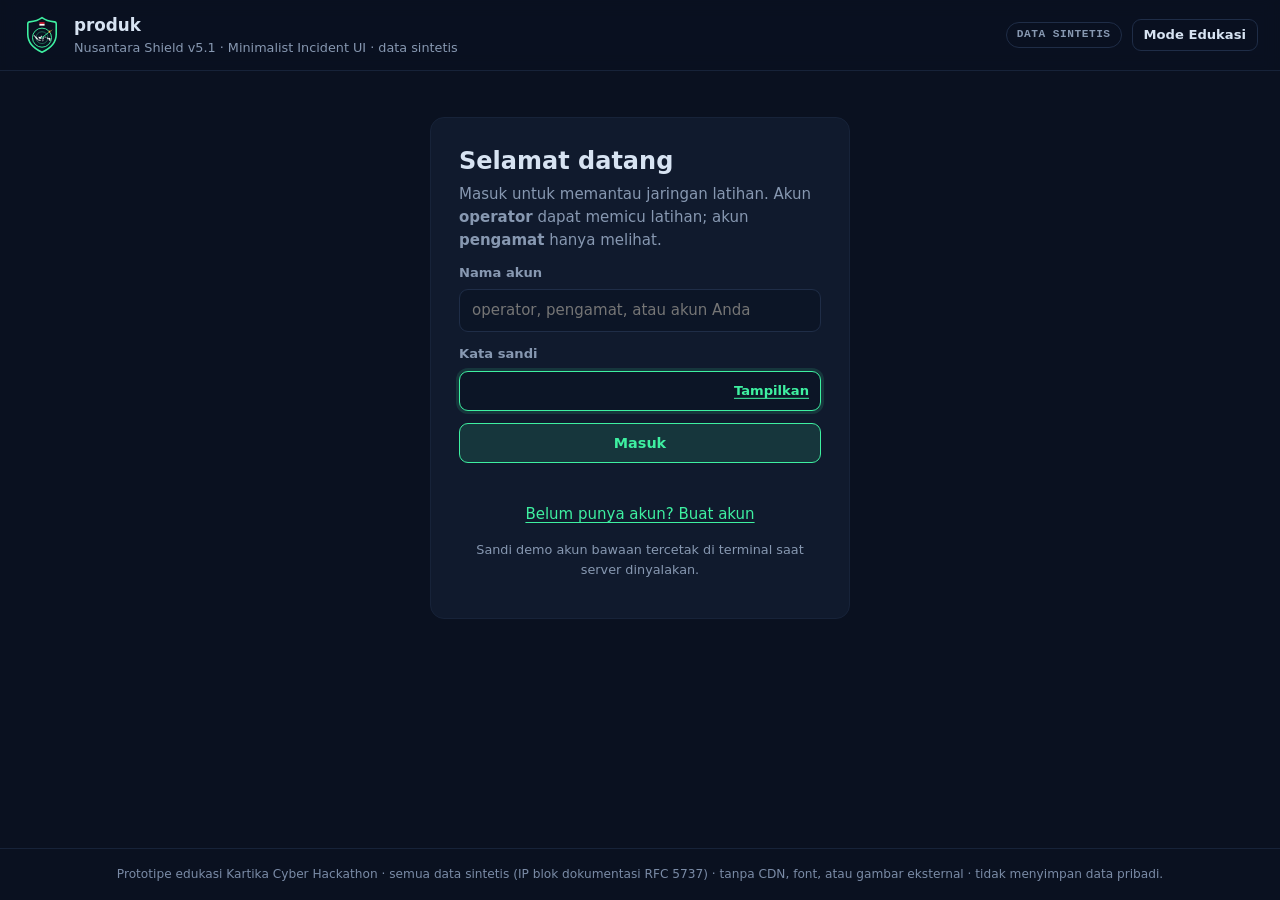
==== commit 5abad01c: "Logo resmi v2 dan penyesuaian Rulebook terbaru - Logo Nusantara Shield menggantikan logo generik di " ====
--- a/static/index.html
+++ b/static/index.html
@@ -7,6 +7,8 @@
   <title>Nusantara Shield v5.1</title>
   <!-- Semua gaya & skrip berasal dari server sendiri (sesuai Content-Security-Policy).
        Tidak ada CDN, font, atau gambar dari luar: aplikasi siap berjalan tanpa internet. -->
+  <link rel="icon" href="/static/favicon.ico" sizes="any">
+  <link rel="icon" href="/static/logo.svg" type="image/svg+xml">
   <link rel="stylesheet" href="/static/style.css">
   <script src="/static/penjadwal.js" defer></script>  <!-- Fase 3: satu mesin animasi berbasis visibilitas -->
   <script src="/static/radar.js" defer></script>
@@ -19,15 +21,9 @@
   <!-- ===================== KEPALA ===================== -->
   <header class="kepala">
     <div class="merek">
-      <!-- Logo generik: perisai abstrak + sapuan radar. Bukan logo instansi mana pun. -->
-      <svg class="logo" viewBox="0 0 48 48" role="img" aria-label="Logo sistem">
-        <path class="logo-perisai" d="M24 3 41 9.5V22c0 11-7.4 19-17 23C14.4 41 7 33 7 22V9.5Z"/>
-        <circle class="logo-cincin" cx="24" cy="24" r="10.5"/>
-        <circle class="logo-cincin" cx="24" cy="24" r="5.5"/>
-        <path class="logo-sapu" d="M24 24 32.5 17.5"/>
-        <circle class="logo-pusat" cx="24" cy="24" r="2.2"/>
-        <circle class="logo-titik" cx="29.5" cy="29" r="1.6"/>
-      </svg>
+      <!-- Logo Nusantara Shield (docs/logo/). Bukan lambang negara atau instansi mana pun. -->
+      <img class="logo" src="/static/logo.svg" width="40" height="40" alt="Logo Nusantara Shield">
+
       <div>
         <p class="nama-produk" data-istilah="produk"></p>
         <p class="sub">Nusantara Shield v5.1 · Minimalist Incident UI · data sintetis</p>
@@ -246,7 +242,7 @@
         </aside>
       </div>
 
-      <!-- ========== BARIS SEKUNDER: radar | aset | beban + latihan ========== -->
+      <!-- ========== BARIS SEKUNDER: radar | aset | beban (tinggi disamakan) ========== -->
       <div class="grid-utama">
         <div class="kolom">
           <section class="panel" aria-labelledby="judul-radar">
@@ -316,15 +312,28 @@
                 <div>Puncak 48 dtk<b id="g-puncak">–</b></div>
               </div>
             </div>
-            <div class="peringatan-terbaru">
-              <p class="label-kecil">Peringatan terbaru</p>
-              <ul id="daftar-peringatan" class="daftar-peringatan" aria-live="polite"><li class="kosong-kecil">Belum ada peringatan.</li></ul>
-            </div>
             <p class="edu"><b>Meteran air.</b> Angka beban dihitung server sekali per detik. JavaScript hanya menyetel satu variabel CSS <code>--load</code>; CSS yang menggambar lebar, warna, dan animasinya.</p>
           </section>
 
-          <section class="panel latihan-ringkas" aria-labelledby="judul-latihan">
-            <h2 id="judul-latihan">Latihan</h2>
+        </div>
+      </div>
+
+      <!-- ========== BARIS TINDAK LANJUT ==========
+           Peringatan terbaru = tabel lebar penuh (satu baris per peringatan: keparahan, aset, status, waktu),
+           lalu Latihan = satu bilah alat mendatar. Daftar panjang tidak lagi menumpuk di satu kolom sempit. -->
+      <div class="baris-tindak">
+        <section class="panel peringatan-panel" aria-labelledby="judul-peringatan">
+          <h2 id="judul-peringatan">Peringatan terbaru <small id="hitung-peringatan">–</small></h2>
+          <div class="tabel-gulir">
+            <table class="tabel-peringatan">
+              <thead><tr><th scope="col">Keparahan</th><th scope="col">Peringatan</th><th scope="col">Aset</th><th scope="col">Status</th><th scope="col">Waktu</th></tr></thead>
+              <tbody id="daftar-peringatan" aria-live="polite"><tr class="kosong"><td colspan="5">Belum ada peringatan.</td></tr></tbody>
+            </table>
+          </div>
+        </section>
+        <section class="panel latihan-ringkas latihan-bilah" aria-labelledby="judul-latihan">
+          <h2 id="judul-latihan">Latihan <small>data sintetis · hanya Operator</small></h2>
+          <div class="bilah-latihan">
             <div class="baris-latihan">
               <label class="bidang"><span class="sr">Target aset</span><select id="sim-layanan" aria-label="Target aset"></select></label>
               <div class="skenario" id="daftar-skenario">
@@ -339,11 +348,11 @@
               <button type="button" class="opsi-deteksi" data-deteksi="login_gagal" data-ubah title="12 login gagal dari 203.0.113.77 ke Akses admin SSH dalam ±24 dtk (peristiwa sintetis; aturan: 8 dalam 60 dtk)"><b>Login gagal berulang</b></button>
               <button type="button" class="opsi-deteksi" data-deteksi="pindai_port" data-ubah title="48 percobaan koneksi ke 24 port dua aset DMZ dalam ±6 dtk (peristiwa sintetis; aturan: 15 kombinasi dalam 10 dtk)"><b>Pemindaian port</b></button>
             </div>
-            <label class="opsi-gangguan kecil"><input type="checkbox" id="sim-gangguan-bukti" data-ubah>
-              Latih kegagalan agen forensik (bukti tidak bisa diamankan sebelum isolasi)</label>
-            <p class="catatan-peran redup kecil" hidden>Akun pengamat hanya dapat melihat.</p>
-          </section>
-        </div>
+          </div>
+          <label class="opsi-gangguan kecil"><input type="checkbox" id="sim-gangguan-bukti" data-ubah>
+            Latih kegagalan agen forensik (bukti tidak bisa diamankan sebelum isolasi)</label>
+          <p class="catatan-peran redup kecil" hidden>Akun pengamat hanya dapat melihat.</p>
+        </section>
       </div>
 
       <!-- ========== ALAT OPERATOR (fitur lama tetap ada) ========== -->
--- a/static/style.css
+++ b/static/style.css
@@ -69,12 +69,7 @@
   background: color-mix(in srgb, var(--latar) 88%, transparent); backdrop-filter: blur(8px);
 }
 .merek { display: flex; align-items: center; gap: 12px; min-width: 0; }
-.logo { width: 40px; height: 40px; flex: none; }
-.logo-perisai { fill: rgba(62, 240, 161, .07); stroke: var(--neon); stroke-width: 2.4; stroke-linejoin: round; }
-.logo-cincin { fill: none; stroke: var(--neon); stroke-opacity: .4; stroke-width: 1.2; }
-.logo-sapu { stroke: var(--neon); stroke-width: 2; stroke-linecap: round; }
-.logo-pusat { fill: var(--neon); }
-.logo-titik { fill: var(--kuning); }
+.logo { width: 40px; height: 40px; flex: none; display: block; }
 .nama-produk { margin: 0; font-weight: 650; font-size: 1.05rem; }
 .sub { margin: 0; font-size: .8rem; color: var(--teks-redup); }
 .kepala-kanan { display: flex; align-items: center; gap: 10px; flex-wrap: wrap; justify-content: flex-end; }
@@ -427,7 +422,7 @@
 /* ---------- Responsif ---------- */
 @media (max-width: 1180px) {
   .grid-utama { grid-template-columns: 1fr 1fr; }
-  .grid-utama > .kolom:last-child { grid-column: 1 / -1; grid-template-columns: 1fr 1fr; }
+  .grid-utama > .kolom:last-child { grid-column: 1 / -1; }
 }
 @media (max-width: 860px) {
   .exec-grid, .dua-kolom { grid-template-columns: 1fr; }
@@ -1044,20 +1039,114 @@
 .opsi-deteksi b { font-size: .78rem; }
 .prediksi .alasan-det { display: block; margin-top: 2px; color: var(--kuning); }
 .prediksi .alasan-det.tinggi { color: var(--oranye); }
-.peringatan-terbaru { margin-top: 12px; padding-top: 10px; border-top: 1px solid var(--garis-lembut); }
-.peringatan-terbaru .label-kecil { margin: 0 0 6px; }
-.daftar-peringatan { list-style: none; margin: 0; padding: 0; display: grid; gap: 6px; }
-.peringatan { display: grid; grid-template-columns: auto 1fr auto; gap: 9px; align-items: start; padding: 7px 9px; border-radius: 8px;
-  background: rgba(10, 17, 32, .45); border: 1px solid var(--garis-lembut); border-left: 3px solid var(--kuning); font-size: .8rem; }
-.peringatan > svg.ikon { width: 16px; height: 16px; margin-top: 2px; color: var(--kuning); }
-.peringatan.ditahan { border-left-color: var(--biru); } .peringatan.ditahan > svg.ikon { color: var(--biru); }
-.peringatan.selesai { border-left-color: var(--garis); opacity: .8; } .peringatan.selesai > svg.ikon { color: var(--teks-redup); }
-.peringatan.pantau { border-left-color: var(--teks-samar); } .peringatan.pantau > svg.ikon { color: var(--teks-redup); }
+
+/* ==========================================================================
+   TATA LETAK PENUH (26 Oktober 2026)
+   Prinsip: setiap baris = grid kartu yang SAMA TINGGI dan MEMENUHI LEBAR; daftar panjang menjadi
+   tabel lebar penuh; rel keputusan selalu setinggi layar (Log mengisi sisa ruang, digulir di dalam);
+   di layar sangat lebar, bilah judul dan isi berbagi tepi yang sama.
+   ========================================================================== */
+
+/* 1. Executive Overview: Postur dan Kesiapan ditumpuk di kiri, 6 KPI (3 × 2) di kanan → tanpa kartu setengah kosong */
+.exec-grid.tunggal > div:first-child { grid-template-columns: minmax(250px, 320px) minmax(0, 1fr); grid-template-rows: auto auto; }
+.exec-grid.tunggal .postur { grid-column: 1; grid-row: 1; }
+.exec-grid.tunggal .kesiapan { grid-column: 1; grid-row: 2; }
+.exec-grid.tunggal .kpis { grid-column: 2; grid-row: 1 / span 2; grid-auto-rows: 1fr; }
+.exec-grid.tunggal .postur-ringkas { margin: 2px 0 0; }
+
+/* 2. Radar | Aset | Beban: tinggi disamakan; ruang lebih dipakai isi, bukan dibiarkan kosong di bawah */
+.grid-utama { align-items: stretch; }
+.grid-utama > .kolom { align-content: stretch; }
+.grid-utama > .kolom > .panel { display: flex; flex-direction: column; min-width: 0; }
+.grid-utama .radar-kotak { margin-block: auto; }
+.grid-utama .radar-kaki { margin-top: 10px; }
+.grid-utama #grid-layanan { flex: 1; grid-auto-rows: 1fr; align-content: stretch; }
+.grid-utama .gauge { flex: 1; display: flex; flex-direction: column; }
+.grid-utama .gauge .g-statistik { order: 1; margin-top: 12px; }
+/* Linimasa menempati sisa tinggi panel: grafiknya yang membesar, bukan ruang kosong yang bertambah */
+.grid-utama .gauge .linimasa { order: 2; flex: 1; display: flex; flex-direction: column; }
+.grid-utama .linimasa-batang { flex: 1 1 56px; min-height: 56px; max-height: 190px; }
+/* Garis ambang di latar linimasa (sama dengan meteran): ruang di atas batang bermakna, bukan kosong */
+.linimasa-batang { --ambang-w: 60; --ambang-k: 85;
+  background:
+    linear-gradient(to top, transparent calc(var(--ambang-k) * 1% - 1px), rgba(255, 92, 116, .45) calc(var(--ambang-k) * 1% - 1px), rgba(255, 92, 116, .45) calc(var(--ambang-k) * 1%), transparent calc(var(--ambang-k) * 1%)),
+    linear-gradient(to top, transparent calc(var(--ambang-w) * 1% - 1px), rgba(242, 193, 78, .4) calc(var(--ambang-w) * 1% - 1px), rgba(242, 193, 78, .4) calc(var(--ambang-w) * 1%), transparent calc(var(--ambang-w) * 1%)); }
+.pita-lagi { justify-self: start; padding: 2px 0; }
+
+/* 3. Baris tindak lanjut: tabel peringatan lebar penuh + bilah latihan */
+.baris-tindak { display: grid; gap: 18px; margin-top: 18px; min-width: 0; }
+.tabel-gulir { overflow-x: auto; }
+.tabel-peringatan { width: 100%; border-collapse: separate; border-spacing: 0; font-size: .82rem; }
+.tabel-peringatan th { text-align: left; font: 600 .68rem var(--huruf-mono); letter-spacing: .08em; text-transform: uppercase;
+  color: var(--teks-samar); padding: 0 12px 8px; border-bottom: 1px solid var(--garis-lembut); white-space: nowrap; }
+.tabel-peringatan td { padding: 9px 12px; vertical-align: top; border-bottom: 1px solid var(--garis-lembut); }
+.tabel-peringatan tbody tr:last-child td { border-bottom: 0; }
+.tabel-peringatan tbody tr:hover td { background: rgba(20, 33, 58, .45); }
+.tabel-peringatan .kol-keparahan { width: 1%; white-space: nowrap; box-shadow: inset 3px 0 0 var(--kuning); }
+.tabel-peringatan .kol-peringatan { display: flex; gap: 9px; align-items: flex-start; min-width: 260px; }
+.tabel-peringatan .kol-peringatan > svg.ikon { width: 16px; height: 16px; flex: none; margin-top: 2px; color: var(--kuning); }
+.tabel-peringatan .kol-aset { color: var(--teks-redup); min-width: 140px; }
+.tabel-peringatan .kol-status { min-width: 200px; }
+.tabel-peringatan .kol-waktu { width: 1%; white-space: nowrap; font: .74rem var(--huruf-mono); color: var(--teks-samar); text-align: right; }
+.tabel-peringatan tr.ditahan .kol-keparahan { box-shadow: inset 3px 0 0 var(--biru); }
+.tabel-peringatan tr.ditahan .kol-peringatan > svg.ikon { color: var(--biru); }
+.tabel-peringatan tr.selesai td { opacity: .78; }
+.tabel-peringatan tr.selesai .kol-keparahan, .tabel-peringatan tr.pantau .kol-keparahan { box-shadow: inset 3px 0 0 var(--garis); }
+.tabel-peringatan tr.selesai .kol-peringatan > svg.ikon, .tabel-peringatan tr.pantau .kol-peringatan > svg.ikon { color: var(--teks-redup); }
+.tabel-peringatan tr.kosong td { text-align: center; color: var(--teks-redup); padding: 16px; box-shadow: none; }
 .isi-peringatan { display: grid; gap: 1px; min-width: 0; }
 .isi-peringatan b { font-weight: 600; }
-.isi-peringatan small { color: var(--teks-redup); font-size: .74rem; }
-.status-peringatan { font: 600 .72rem var(--huruf-mono); color: var(--teks-redup); }
+.isi-peringatan small { color: var(--teks-redup); font-size: .74rem; display: -webkit-box; -webkit-line-clamp: 2; -webkit-box-orient: vertical; overflow: hidden; }
+.status-peringatan { font: 600 .74rem var(--huruf-mono); color: var(--teks-redup); }
 .peringatan.ditahan .status-peringatan { color: var(--biru); }
 .peringatan.terbuka .status-peringatan { color: var(--kuning); }
-.sisi-peringatan { display: grid; justify-items: end; gap: 3px; }
-.sisi-peringatan time { font: .7rem var(--huruf-mono); color: var(--teks-samar); }
+
+.latihan-bilah .bilah-latihan { display: flex; flex-wrap: wrap; align-items: center; gap: 10px 22px; }
+.latihan-bilah .baris-latihan { display: flex; flex-wrap: wrap; align-items: center; gap: 8px; flex: 1 1 520px; }
+.latihan-bilah .baris-latihan .bidang { flex: 0 1 200px; }
+.latihan-bilah .skenario { display: flex; flex-wrap: wrap; gap: 6px; flex: 1 1 auto; }
+.latihan-bilah .latihan-deteksi { display: flex; flex-wrap: wrap; align-items: center; gap: 6px; margin: 0; flex: 0 1 auto;
+ }
+.latihan-bilah .opsi-skenario, .latihan-bilah .opsi-deteksi { padding: 7px 12px; }
+.latihan-bilah .opsi-gangguan { margin-top: 10px; }
+
+/* 4. Monitor posko (≥ 1280 px): rel setinggi layar; Log mengisi sisa ruang dan digulir di dalam */
+@media (min-width: 1280px) {
+  .tata-pantau, .grid-utama, .baris-tindak, .alat { grid-column: 1; margin: 0; }
+  .rel-keputusan { grid-row: 1 / span 4; display: flex; flex-direction: column; height: calc(100vh - 102px); max-height: none; }
+  .rel-keputusan > .panel { flex: none; }
+  .rel-keputusan > .panel:has(#log-jaringan) { flex: 1 0 240px; display: flex; flex-direction: column; min-height: 240px; }
+  .rel-keputusan #log-jaringan { flex: 1; min-height: 0; max-height: none; overflow-y: auto; align-content: start; }
+  .rel-keputusan .log.ringkas li:nth-child(n) { display: grid; }
+  .rel-keputusan .log.ringkas li > span:last-child { display: -webkit-box; -webkit-line-clamp: 2; -webkit-box-orient: vertical; overflow: hidden; }
+}
+
+/* 4b. Monitor 1280–1679 px: tiga kolom terlalu sempit → Radar | Aset berdampingan, Beban (linimasa) selebar baris */
+@media (min-width: 1280px) and (max-width: 1679.98px) {
+  .grid-utama { grid-template-columns: minmax(0, 1fr) minmax(0, 1fr); }
+  .grid-utama > .kolom:last-child { grid-column: 1 / -1; }
+  .grid-utama > .kolom:last-child .gauge { display: grid; grid-template-columns: minmax(260px, 1fr) minmax(0, 2fr); column-gap: 28px; align-items: start; }
+  .grid-utama > .kolom:last-child .gauge > :not(.linimasa) { grid-column: 1; }
+  .grid-utama > .kolom:last-child .gauge > .linimasa { grid-column: 2; grid-row: 1 / span 6; margin-top: 0; padding-top: 0; border-top: 0; }
+  .grid-utama > .kolom:last-child .linimasa-batang { min-height: 96px; }
+}
+
+/* 5. Layar sangat lebar / di-zoom out: isi melebar sampai 2400 px, bilah judul berbagi tepi yang sama */
+@media (min-width: 1280px) {
+  main { max-width: 2400px; }
+  .kepala { padding-inline: max(22px, calc((100% - 2400px) / 2 + 20px)); }
+}
+
+/* 6. Layar sempit: tabel peringatan menjadi kartu bertumpuk */
+@media (max-width: 760px) {
+  .tabel-peringatan thead { display: none; }
+  .tabel-peringatan, .tabel-peringatan tbody, .tabel-peringatan tr, .tabel-peringatan td { display: block; width: auto; }
+  .tabel-peringatan tr { padding: 8px 0; border-bottom: 1px solid var(--garis-lembut); }
+  .tabel-peringatan td { border: 0; padding: 3px 4px; min-width: 0; text-align: left; }
+  .tabel-peringatan .kol-keparahan { box-shadow: none; }
+  .tabel-peringatan .kol-aset::before, .tabel-peringatan .kol-status::before { content: attr(data-label) ": "; color: var(--teks-samar); }
+  .exec-grid.tunggal > div:first-child { grid-template-columns: 1fr; }
+  .exec-grid.tunggal .postur, .exec-grid.tunggal .kesiapan, .exec-grid.tunggal .kpis { grid-column: auto; grid-row: auto; }
+  .exec-grid.tunggal .kpis { grid-template-columns: repeat(2, 1fr); }
+}
+
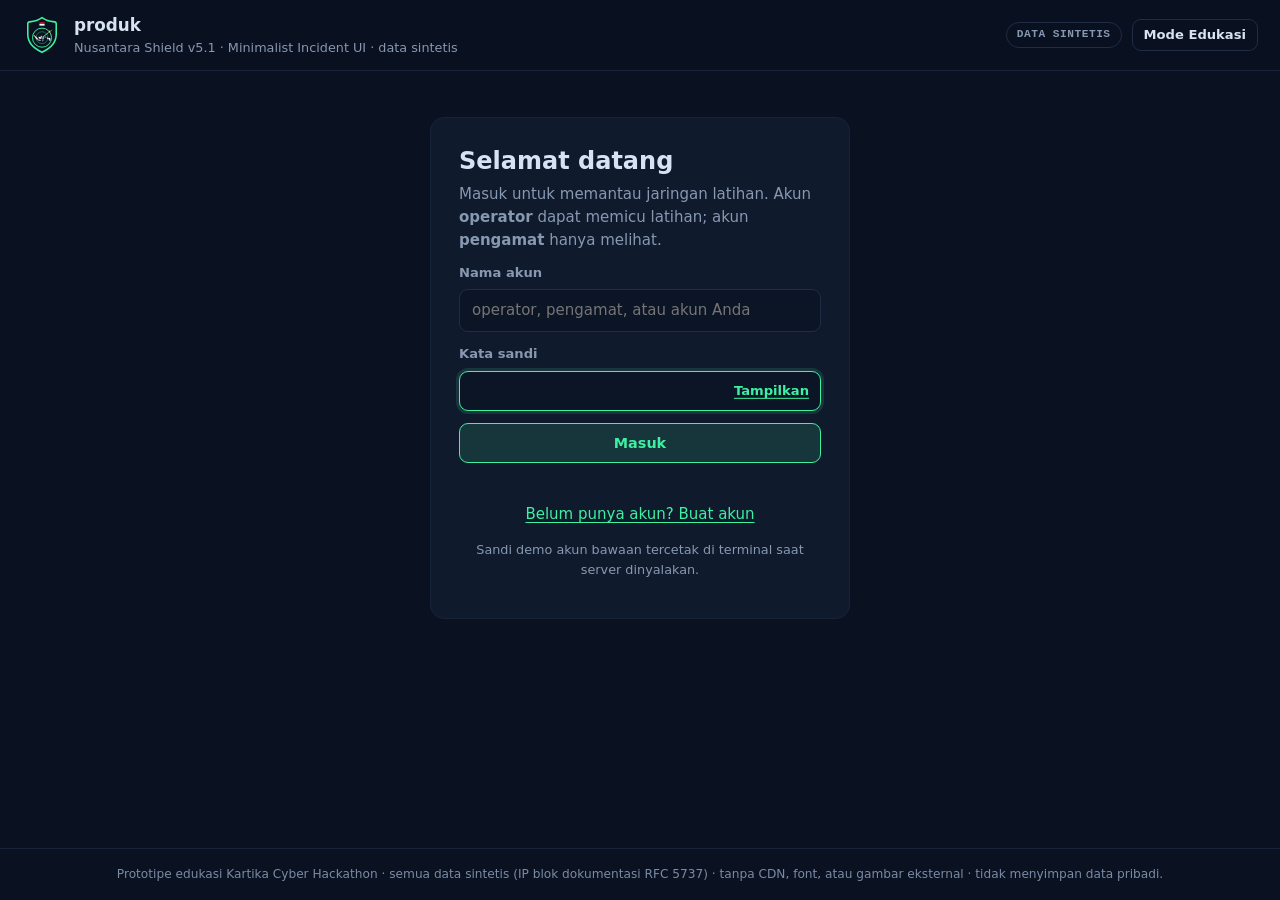
==== commit 4bd44c8f: "Penyeragaman istilah: Mesin Deteksi Aturan/Anomali, Kepatuhan Pencadangan Nama resmi masuk Kamus Ist" ====
--- a/static/index.html
+++ b/static/index.html
@@ -143,7 +143,7 @@
                 <div class="kpi"><div class="k">Aset sehat</div><div class="v" id="kpi-sehat">–</div></div>
                 <div class="kpi"><div class="k">Host terpantau</div><div class="v" id="kpi-host">–</div></div>
                 <div class="kpi"><div class="k">Anomali aktif</div><div class="v" id="kpi-anomali">–</div></div>
-                <div class="kpi"><div class="k">Kepatuhan backup</div><div class="v" id="kpi-backup">–</div></div>
+                <div class="kpi"><div class="k" data-istilah="kepatuhan_pencadangan"></div><div class="v" id="kpi-backup">–</div></div>
                 <div class="kpi" title="Rata-rata waktu dari insiden dimulai sampai langkah penahanan playbook selesai, untuk semua insiden sejak posko aktif"><div class="k">Waktu respons (MTTC)</div><div class="v" id="kpi-mttc">–</div></div>
                 <div class="kpi" title="Jumlah insiden latihan yang dimulai sejak posko dibuka (atau sejak demo diatur ulang)"><div class="k">Insiden sejak posko aktif</div><div class="v" id="kpi-insiden">–</div></div>
               </div>
@@ -186,7 +186,7 @@
               <div class="topo-kotak">
                 <!-- Peta disusun JavaScript: daftar perangkat & kabel dari backend, tata letak dari frontend -->
                 <svg id="topo" class="topo" viewBox="0 0 1000 400" role="img"
-                     aria-label="Peta topologi jaringan sintetis: internet, gerbang, DMZ, sakelar inti, server internal, server backup"></svg>
+                     aria-label="Peta topologi jaringan sintetis: internet, gerbang, DMZ, sakelar inti, server internal, server cadangan"></svg>
               </div>
               <div class="legenda">
                 <span><i class="bulat normal"></i>Normal</span>
@@ -275,7 +275,7 @@
         </div>
         <div class="kolom">
           <section class="panel" aria-labelledby="judul-triase">
-            <h2 id="judul-triase">Aset <small>backup &lt; <span id="batas-jam-2">24</span> j</small></h2>
+            <h2 id="judul-triase">Aset <small>cadangan &lt; <span id="batas-jam-2">24</span> j</small></h2>
             <div id="grid-layanan" class="grid-layanan"></div>
             <p class="edu"><b>Papan triase IGD.</b> Hijau sehat, kuning perlu diperiksa, merah sedang insiden. Klik kartu (atau titik di topologi) untuk profil aset: status, PIC teknis cabang, dan tombol panggil cepat ke PIC tersebut.</p>
           </section>
@@ -339,7 +339,7 @@
               <div class="skenario" id="daftar-skenario">
                 <button type="button" class="opsi-skenario" data-skenario="ransomware" data-ubah title="Server dikunci penyerang"><b>Ransomware</b></button>
                 <button type="button" class="opsi-skenario" data-skenario="ddos" data-ubah title="Banjir trafik ke portal"><b>DDoS</b></button>
-                <button type="button" class="opsi-skenario" data-skenario="backup_dimatikan" data-ubah title="Tanda awal ransomware"><b>Backup mati</b></button>
+                <button type="button" class="opsi-skenario" data-skenario="backup_dimatikan" data-ubah title="Tanda awal ransomware"><b>Cadangan mati</b></button>
                 <button type="button" class="opsi-skenario" data-skenario="sabotase_ot" data-ubah title="Perintah Modbus asing ke pengendali genset (pilih target Genset RS Kesdam)"><b>Sabotase OT</b></button>
               </div>
             </div>
@@ -347,6 +347,9 @@
               <span class="label-kecil">Latihan deteksi</span>
               <button type="button" class="opsi-deteksi" data-deteksi="login_gagal" data-ubah title="12 login gagal dari 203.0.113.77 ke Akses admin SSH dalam ±24 dtk (peristiwa sintetis; aturan: 8 dalam 60 dtk)"><b>Login gagal berulang</b></button>
               <button type="button" class="opsi-deteksi" data-deteksi="pindai_port" data-ubah title="48 percobaan koneksi ke 24 port dua aset DMZ dalam ±6 dtk (peristiwa sintetis; aturan: 15 kombinasi dalam 10 dtk)"><b>Pemindaian port</b></button>
+              <button type="button" class="opsi-deteksi" data-deteksi="akses_ot" data-ubah title="Stasiun kerja kantor 192.0.2.183 menyeberang ke pengendali genset lalu mengirim 3 perintah tulis Modbus pukul 14.00 (peristiwa sintetis; aturan: jalur OT tidak terdaftar, tulis di luar jendela pemeliharaan 22.00–02.00). Hanya menaikkan WASPADA; isolasi tetap keputusan Operator."><b>Akses OT tanpa izin</b></button>
+              <button type="button" class="opsi-deteksi impor" id="tombol-impor-log" data-ubah title="Impor log ASLI secara luring: auth.log OpenSSH, log firewall UFW/iptables, atau CSV (maks. ±2 MB). Aturan yang sama menilainya; hasilnya hanya menaikkan WASPADA. Contoh berkas: docs/contoh-log/."><b>Impor log…</b></button>
+              <input type="file" id="berkas-impor-log" accept=".log,.txt,.csv,text/plain,text/csv" hidden>
             </div>
           </div>
           <label class="opsi-gangguan kecil"><input type="checkbox" id="sim-gangguan-bukti" data-ubah>
@@ -359,7 +362,7 @@
       <section class="panel alat" aria-label="Alat operator">
         <nav class="tab-nav" role="tablist" aria-label="Alat operator">
           <button role="tab" class="tab" id="tab-indikator" aria-controls="panel-indikator" aria-selected="true">Cek indikator</button>
-          <button role="tab" class="tab" id="tab-backup" aria-controls="panel-backup" aria-selected="false" tabindex="-1">Kepatuhan backup</button>
+          <button role="tab" class="tab" id="tab-backup" aria-controls="panel-backup" aria-selected="false" tabindex="-1" data-istilah="kepatuhan_pencadangan"></button>
           <button role="tab" class="tab" id="tab-audit" aria-controls="panel-audit" aria-selected="false" tabindex="-1">Audit &amp; LAPSIT</button>
           <button role="tab" class="tab" id="tab-akun" aria-controls="panel-akun" aria-selected="false" tabindex="-1" hidden>Akun</button>
         </nav>
@@ -394,13 +397,13 @@
           </div>
         </div>
 
-        <!-- Kepatuhan backup -->
+        <!-- kepatuhan pencadangan -->
         <div role="tabpanel" id="panel-backup" aria-labelledby="tab-backup" hidden>
-          <p class="redup">Pelajaran utama PDNS 2024: hanya sekitar 2% data punya backup. Setiap layanan wajib punya backup berumur kurang dari <b id="batas-jam">24</b> jam <i>dan</i> pernah diuji pemulihannya.</p>
+          <p class="redup">Pelajaran utama PDNS 2024: hanya sekitar 2% data punya cadangan. Setiap layanan wajib punya cadangan berumur kurang dari <b id="batas-jam">24</b> jam <i>dan</i> pernah diuji pemulihannya.</p>
           <div class="kartu tanpa-isi">
             <div class="gulir">
               <table class="tabel">
-                <thead><tr><th scope="col">Layanan</th><th scope="col">Umur backup</th><th scope="col">Uji pulih</th><th scope="col">Status</th><th scope="col"><span class="sr">Tindakan</span></th></tr></thead>
+                <thead><tr><th scope="col">Layanan</th><th scope="col">Umur cadangan</th><th scope="col">Uji pulih</th><th scope="col">Status</th><th scope="col"><span class="sr">Tindakan</span></th></tr></thead>
                 <tbody id="isi-backup"></tbody>
               </table>
             </div>
@@ -408,7 +411,7 @@
           <div class="kartu baris-aksi">
             <div>
               <h3>Mesin waktu demo</h3>
-              <p class="redup kecil">Majukan jam untuk memperlihatkan backup yang "menua" berubah dari hijau ke kuning.</p>
+              <p class="redup kecil">Majukan jam untuk memperlihatkan cadangan yang "menua" berubah dari hijau ke kuning.</p>
             </div>
             <div class="aksi">
               <button type="button" class="tombol halus majukan" data-jam="6" data-ubah>+6 jam</button>
--- a/static/style.css
+++ b/static/style.css
@@ -1028,7 +1028,7 @@
   .tata-posko:has(.kartu-aksi:not(.terisolasi)) .action-center { order: -1; }
 }
 
-/* ---------- Engine Deteksi Aturan: latihan, peringatan terbaru, alasan di kartu prediksi ---------- */
+/* ---------- mesin deteksi aturan: latihan, peringatan terbaru, alasan di kartu prediksi ---------- */
 .chip.deteksi { background: rgba(255, 154, 107, .12); color: var(--oranye); box-shadow: inset 0 0 0 1px rgba(255, 154, 107, .35); }
 .latihan-deteksi { display: grid; grid-template-columns: auto 1fr 1fr; gap: 6px; align-items: center; margin-top: 8px; }
 .latihan-deteksi .label-kecil { margin-right: 4px; }
@@ -1097,6 +1097,12 @@
 .isi-peringatan { display: grid; gap: 1px; min-width: 0; }
 .isi-peringatan b { font-weight: 600; }
 .isi-peringatan small { color: var(--teks-redup); font-size: .74rem; display: -webkit-box; -webkit-line-clamp: 2; -webkit-box-orient: vertical; overflow: hidden; }
+/* Fase 2: label teknik MITRE ATT&CK dan label batasan (sumber data) */
+.isi-peringatan .baris-mitre { display: flex; flex-wrap: wrap; gap: 4px; margin-top: 3px; }
+.tag-mitre { font: 600 .68rem/1.5 var(--huruf-mono, ui-monospace, monospace); color: var(--biru); background: var(--biru-lembut);
+  border: 1px solid rgba(122, 162, 214, .35); border-radius: 4px; padding: 0 5px; white-space: nowrap; }
+.tag-mitre.ics { color: var(--kuning); background: var(--kuning-lembut); border-color: rgba(242, 193, 78, .4); }
+.isi-peringatan small.sumber-data { color: var(--teks-samar); font-size: .7rem; font-style: italic; -webkit-line-clamp: 1; }
 .status-peringatan { font: 600 .74rem var(--huruf-mono); color: var(--teks-redup); }
 .peringatan.ditahan .status-peringatan { color: var(--biru); }
 .peringatan.terbuka .status-peringatan { color: var(--kuning); }
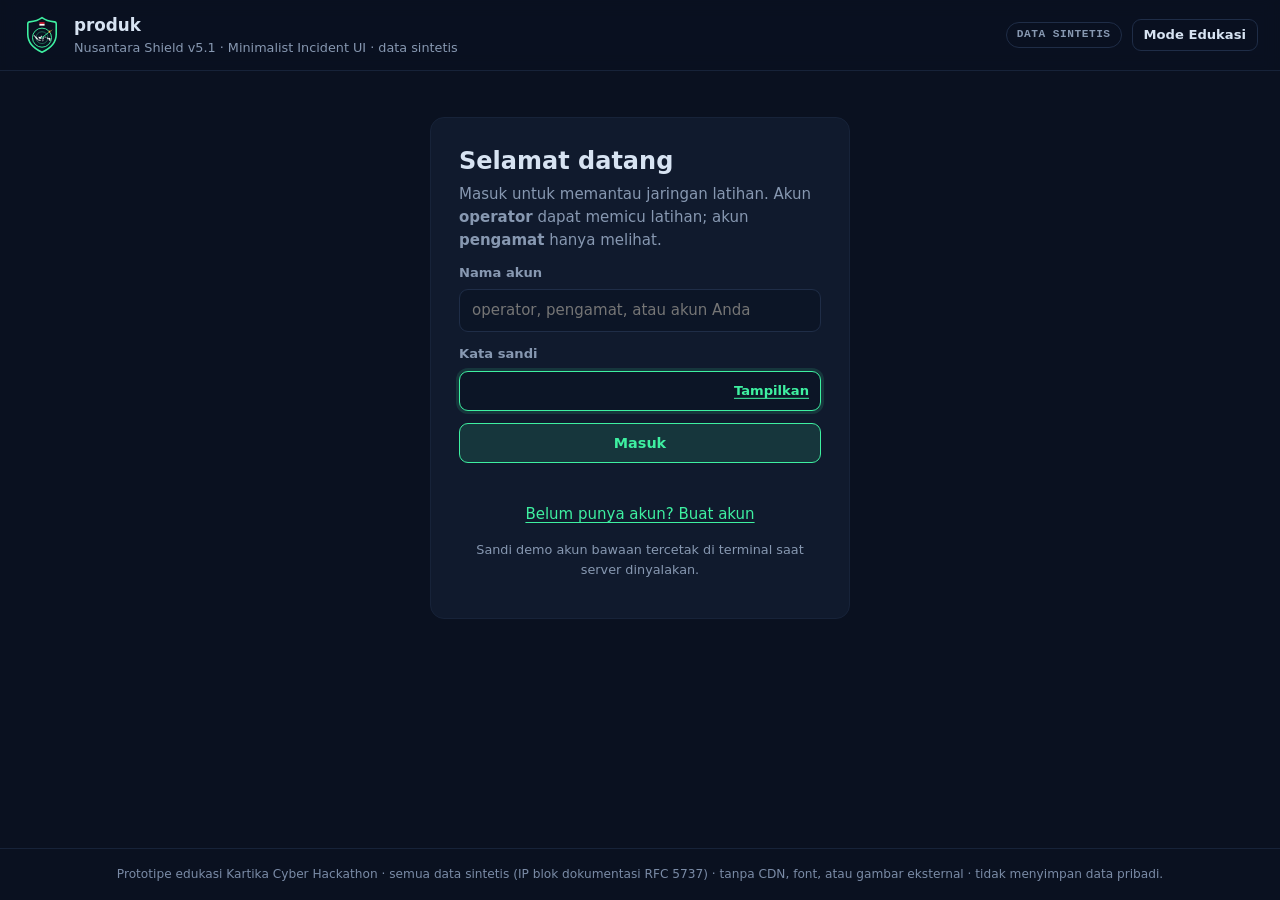
==== commit 565d70d6: "Wajib ganti sandi awal pada pemasangan produksi; peta jalan studi banding NS_WAJIB_GANTI_SANDI=1 (di" ====
--- a/static/index.html
+++ b/static/index.html
@@ -65,6 +65,26 @@
           <p id="pesan-login" class="pesan galat" role="alert"></p>
         </form>
 
+        <!-- Pemasangan produksi: sandi awal dari pemasang wajib diganti sebelum dasbor terbuka -->
+        <form id="form-ganti-sandi" autocomplete="off" novalidate hidden aria-labelledby="judul-ganti-sandi">
+          <h2 id="judul-ganti-sandi" class="judul-daftar">Ganti sandi awal</h2>
+          <p class="redup">Sandi akun <b id="ganti-nama">–</b> masih sandi awal dari pemasang (tersimpan di berkas
+            konfigurasi server). Buat sandi baru yang hanya Anda ketahui sebelum memakai dasbor.</p>
+          <label class="bidang">
+            <span>Sandi baru</span>
+            <input id="ganti-baru" type="password" maxlength="128" required autocomplete="new-password"
+                   aria-describedby="petunjuk-ganti">
+            <small id="petunjuk-ganti" class="petunjuk">Minimal 12 karakter, tidak memuat nama akun, berbeda dari sandi awal</small>
+          </label>
+          <label class="bidang">
+            <span>Ulangi sandi baru</span>
+            <input id="ganti-ulang" type="password" maxlength="128" required autocomplete="new-password">
+          </label>
+          <button class="tombol utama penuh" type="submit" id="tombol-ganti-sandi">Simpan sandi baru</button>
+          <button class="tombol halus penuh" type="button" id="tombol-batal-ganti">Keluar</button>
+          <p id="pesan-ganti" class="pesan galat" role="alert"></p>
+        </form>
+
         <!-- Fase 5 (audit #7): pendaftaran akun mandiri -->
         <form id="form-daftar" autocomplete="off" novalidate hidden aria-labelledby="judul-daftar">
           <h2 id="judul-daftar" class="judul-daftar">Buat akun baru</h2>
@@ -96,8 +116,8 @@
           <button class="tombol utama penuh" type="submit" id="tombol-daftar">Buat akun</button>
           <p id="pesan-daftar" class="pesan galat" role="alert"></p>
         </form>
-        <p class="ganti-form"><button type="button" class="tautan" id="ganti-form" aria-controls="form-daftar">Belum punya akun? Buat akun</button></p>
-        <p class="catatan-kecil">Sandi demo akun bawaan tercetak di terminal saat server dinyalakan.</p>
+        <p class="ganti-form" id="baris-ganti-form"><button type="button" class="tautan" id="ganti-form" aria-controls="form-daftar">Belum punya akun? Buat akun</button></p>
+        <p class="catatan-kecil" id="catatan-sandi-demo">Sandi demo akun bawaan tercetak di terminal saat server dinyalakan.</p>
       </div>
     </section>
 
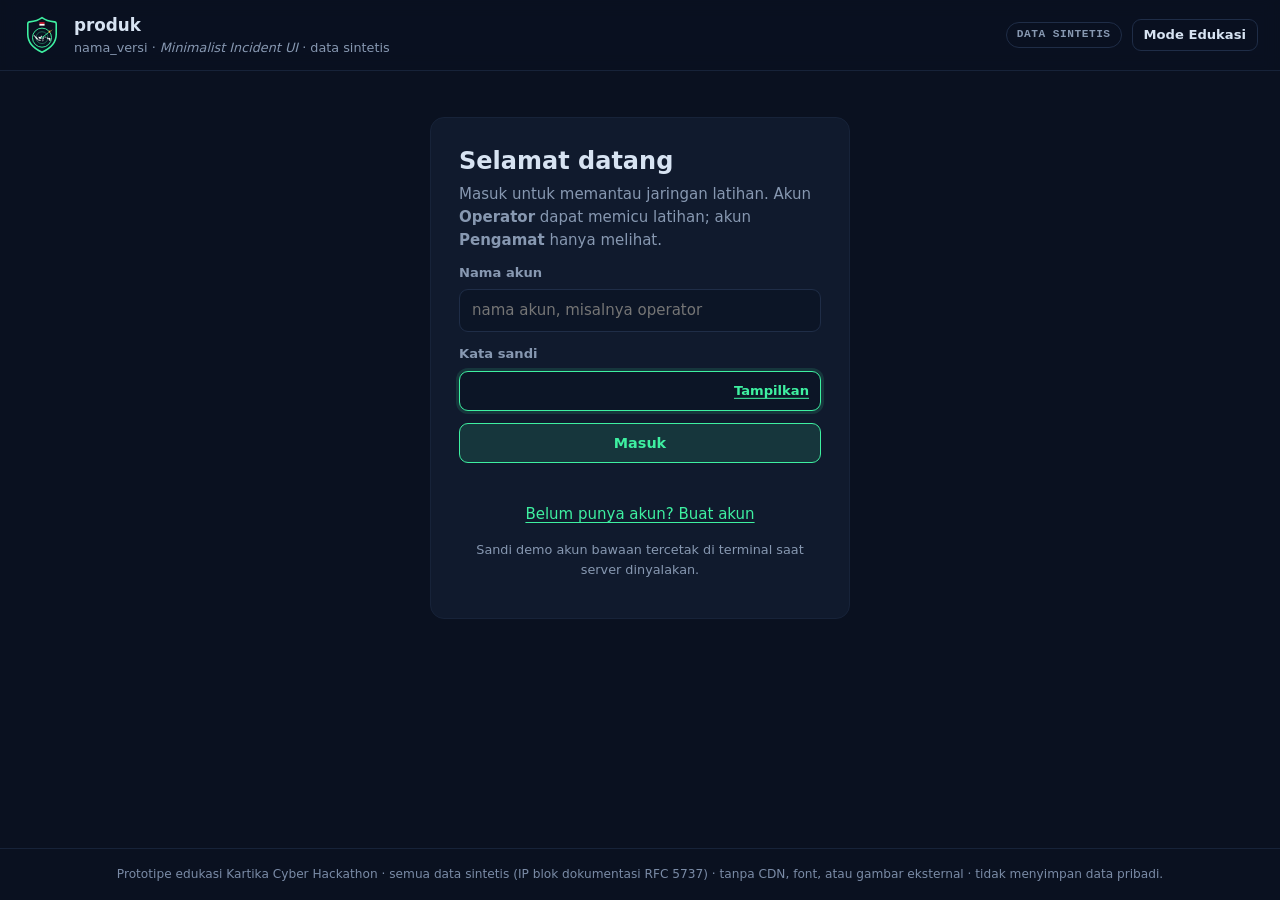
==== commit 24b01667: "Satu sumber versi (app/versi.py) dan nama peran berhuruf kapital Rilis v5.2.0 masih menampilkan "v5." ====
--- a/static/index.html
+++ b/static/index.html
@@ -4,7 +4,7 @@
   <meta charset="utf-8">
   <meta name="viewport" content="width=device-width, initial-scale=1">
   <meta name="color-scheme" content="dark">
-  <title>Nusantara Shield v5.1</title>
+  <title>Nusantara Shield</title>
   <!-- Semua gaya & skrip berasal dari server sendiri (sesuai Content-Security-Policy).
        Tidak ada CDN, font, atau gambar dari luar: aplikasi siap berjalan tanpa internet. -->
   <link rel="icon" href="/static/favicon.ico" sizes="any">
@@ -26,7 +26,7 @@
 
       <div>
         <p class="nama-produk" data-istilah="produk"></p>
-        <p class="sub">Nusantara Shield v5.1 · Minimalist Incident UI · data sintetis</p>
+        <p class="sub"><span data-istilah="nama_versi">Nusantara Shield</span> · <i>Minimalist Incident UI</i> · data sintetis</p>
       </div>
     </div>
     <div class="kepala-kanan">
@@ -47,12 +47,12 @@
     <section id="bagian-login" class="login-wadah" aria-labelledby="judul-login">
       <div class="kartu login-kartu">
         <h1 id="judul-login">Selamat datang</h1>
-        <p class="redup">Masuk untuk memantau jaringan latihan. Akun <b>operator</b> dapat memicu latihan; akun <b>pengamat</b> hanya melihat.</p>
+        <p class="redup">Masuk untuk memantau jaringan latihan. Akun <b>Operator</b> dapat memicu latihan; akun <b>Pengamat</b> hanya melihat.</p>
         <form id="form-login" autocomplete="off" novalidate>
           <label class="bidang">
             <span>Nama akun</span>
             <input id="login-nama" type="text" maxlength="20" required autocomplete="username"
-                   autocapitalize="none" spellcheck="false" placeholder="operator, pengamat, atau akun Anda">
+                   autocapitalize="none" spellcheck="false" placeholder="nama akun, misalnya operator">
           </label>
           <label class="bidang">
             <span>Kata sandi</span>
@@ -110,7 +110,7 @@
               <span><b>Operator</b><small>Bisa memicu latihan &amp; isolasi. Wajib kode undangan dari administrator.</small></span></label>
           </fieldset>
           <label class="bidang" id="bidang-kode" hidden>
-            <span>Kode undangan operator</span>
+            <span>Kode undangan Operator</span>
             <input id="daftar-kode" type="password" maxlength="128" autocomplete="off">
           </label>
           <button class="tombol utama penuh" type="submit" id="tombol-daftar">Buat akun</button>
@@ -232,7 +232,7 @@
         </section>
         </div>
 
-        <aside class="rel-keputusan" aria-label="Rel keputusan operator">
+        <aside class="rel-keputusan" aria-label="Rel keputusan Operator">
             <section class="panel action-center" aria-labelledby="judul-playbook">
               <h2 id="judul-playbook">Action Center <small id="hitung-insiden"></small></h2>
               <div id="daftar-playbook" class="tumpuk"></div>
@@ -251,7 +251,7 @@
                 <button id="tombol-siarkan" class="tombol halus kecil penuh jarak-atas" type="button" data-ubah>Siarkan berita berikutnya</button>
                 <button id="tombol-siarkan-ot" class="tombol halus kecil penuh jarak-atas" type="button" data-ubah>Latihan OT: siarkan kabar Modbus (genset)</button>
               </details>
-              <p class="edu"><b>Alarm rumah &amp; radio satpam.</b> Radio menyiarkan kabar ancaman umum. Server mencocokkan port yang disebut berita dengan aset yang <b>benar-benar kita punya</b>. Peluang = keyakinan sumber × paparan aset × kesegaran berita (× 1,1 bila sektor kita disasar). ≥ 50% → aset dinaikkan ke <b>waspada</b> sebelum serangan datang. Tombol <b>Perketat</b> memotong paparan 70%. <b>AI lokal</b> (Isolation Forest, dilatih di server ini, tanpa internet) menilai enam ciri lalu lintas tiap aset; lalu lintas tidak wajar menambah peluang: 1 − (1 − p<sub>CTI</sub>)(1 − p<sub>AI</sub>), lengkap dengan alasannya. AI hanya menaikkan status; memutus jaringan tetap keputusan operator. <b>Triase:</b> Operator boleh menutup peringatan sebagai <b data-istilah="tutup_selesai"></b> atau Positif Palsu (<i data-istilah="tutup_fp"></i>) dengan alasan tertulis. Tidak ada yang dihapus: penutupan menjadi halaman baru di <span data-istilah="buku_bukti"></span>, dan bukti baru membuka peringatan lagi.</p>
+              <p class="edu"><b>Alarm rumah &amp; radio satpam.</b> Radio menyiarkan kabar ancaman umum. Server mencocokkan port yang disebut berita dengan aset yang <b>benar-benar kita punya</b>. Peluang = keyakinan sumber × paparan aset × kesegaran berita (× 1,1 bila sektor kita disasar). ≥ 50% → aset dinaikkan ke <b>waspada</b> sebelum serangan datang. Tombol <b>Perketat</b> memotong paparan 70%. <b>AI lokal</b> (Isolation Forest, dilatih di server ini, tanpa internet) menilai enam ciri lalu lintas tiap aset; lalu lintas tidak wajar menambah peluang: 1 − (1 − p<sub>CTI</sub>)(1 − p<sub>AI</sub>), lengkap dengan alasannya. AI hanya menaikkan status; memutus jaringan tetap keputusan Operator. <b>Triase:</b> Operator boleh menutup peringatan sebagai <b data-istilah="tutup_selesai"></b> atau Positif Palsu (<i data-istilah="tutup_fp"></i>) dengan alasan tertulis. Tidak ada yang dihapus: penutupan menjadi halaman baru di <span data-istilah="buku_bukti"></span>, dan bukti baru membuka peringatan lagi.</p>
             </section>
 
             <section class="panel" aria-labelledby="judul-log">
@@ -374,13 +374,13 @@
           </div>
           <label class="opsi-gangguan kecil"><input type="checkbox" id="sim-gangguan-bukti" data-ubah>
             Latih kegagalan agen forensik (bukti tidak bisa diamankan sebelum isolasi)</label>
-          <p class="catatan-peran redup kecil" hidden>Akun pengamat hanya dapat melihat.</p>
+          <p class="catatan-peran redup kecil" hidden>Akun Pengamat hanya dapat melihat.</p>
         </section>
       </div>
 
       <!-- ========== ALAT OPERATOR (fitur lama tetap ada) ========== -->
-      <section class="panel alat" aria-label="Alat operator">
-        <nav class="tab-nav" role="tablist" aria-label="Alat operator">
+      <section class="panel alat" aria-label="Alat Operator">
+        <nav class="tab-nav" role="tablist" aria-label="Alat Operator">
           <button role="tab" class="tab" id="tab-indikator" aria-controls="panel-indikator" aria-selected="true">Cek indikator</button>
           <button role="tab" class="tab" id="tab-backup" aria-controls="panel-backup" aria-selected="false" tabindex="-1" data-istilah="kepatuhan_pencadangan"></button>
           <button role="tab" class="tab" id="tab-audit" aria-controls="panel-audit" aria-selected="false" tabindex="-1">Audit &amp; LAPSIT</button>
